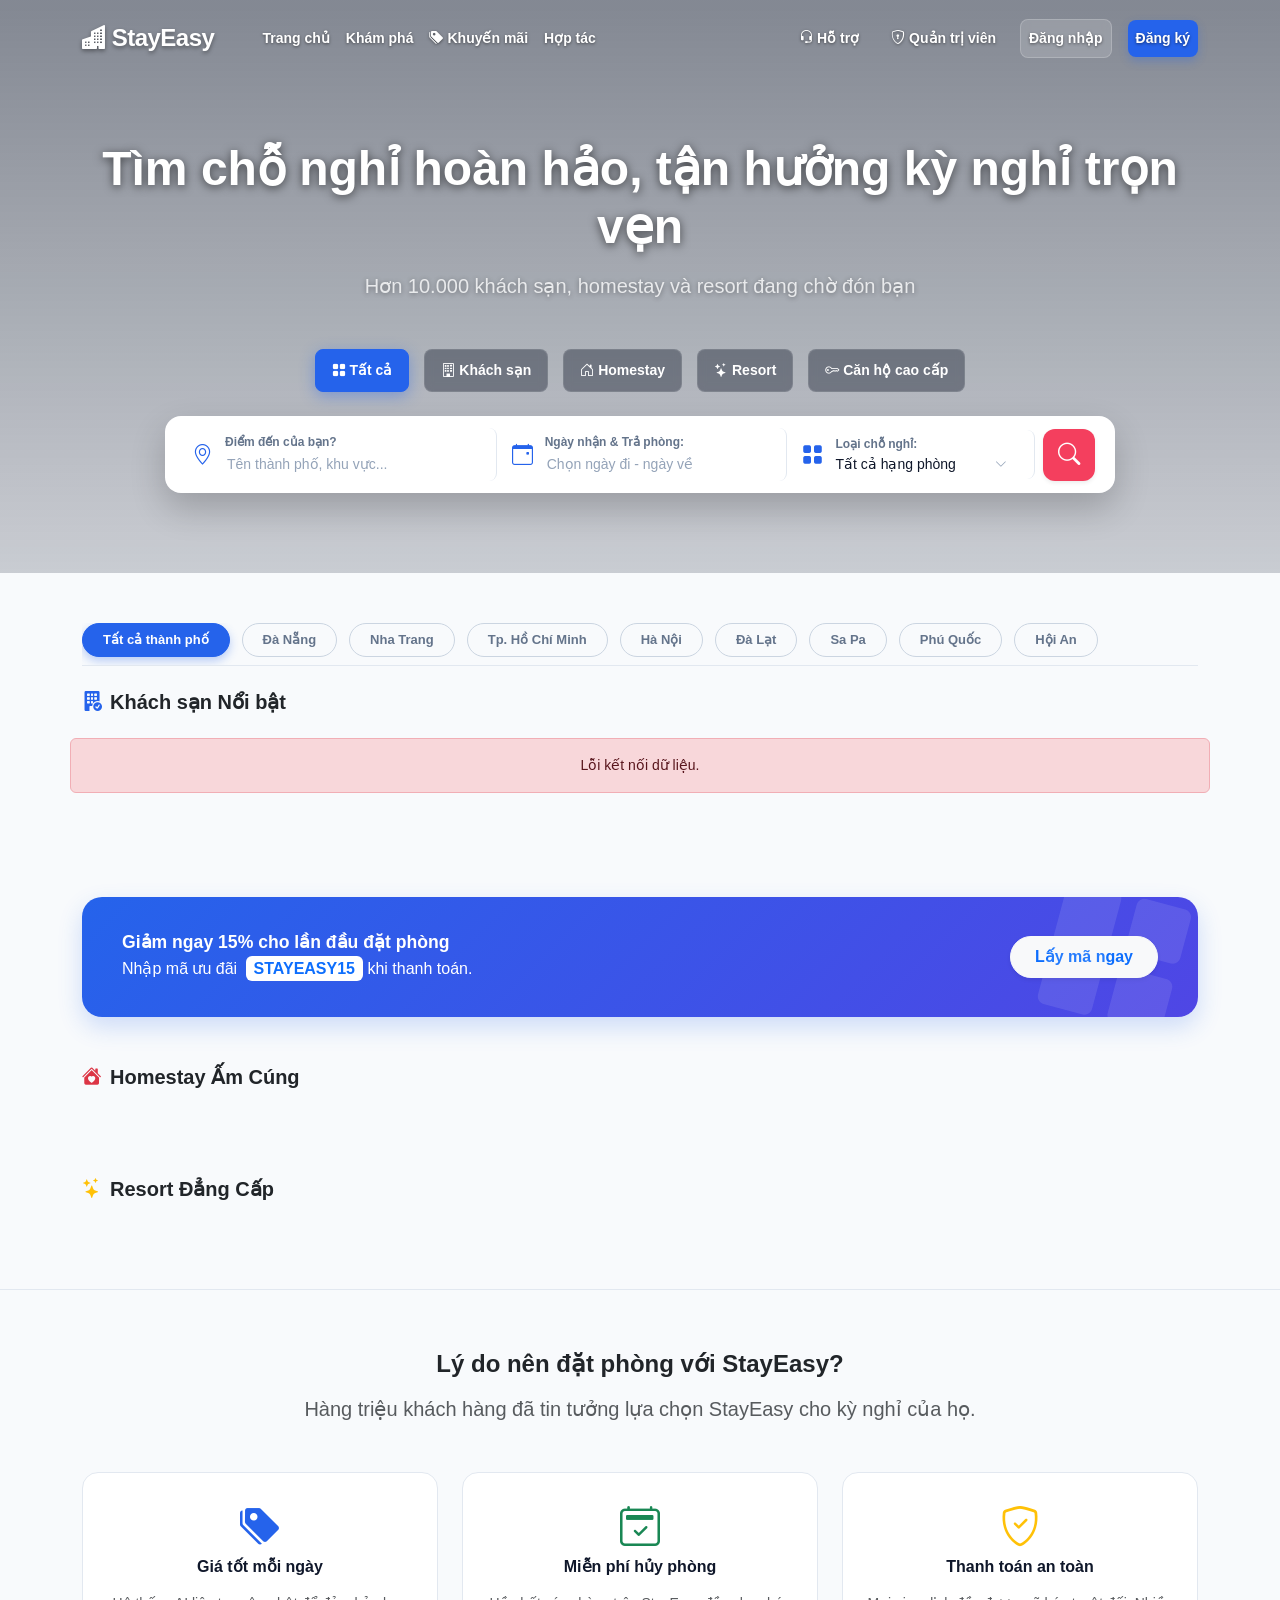
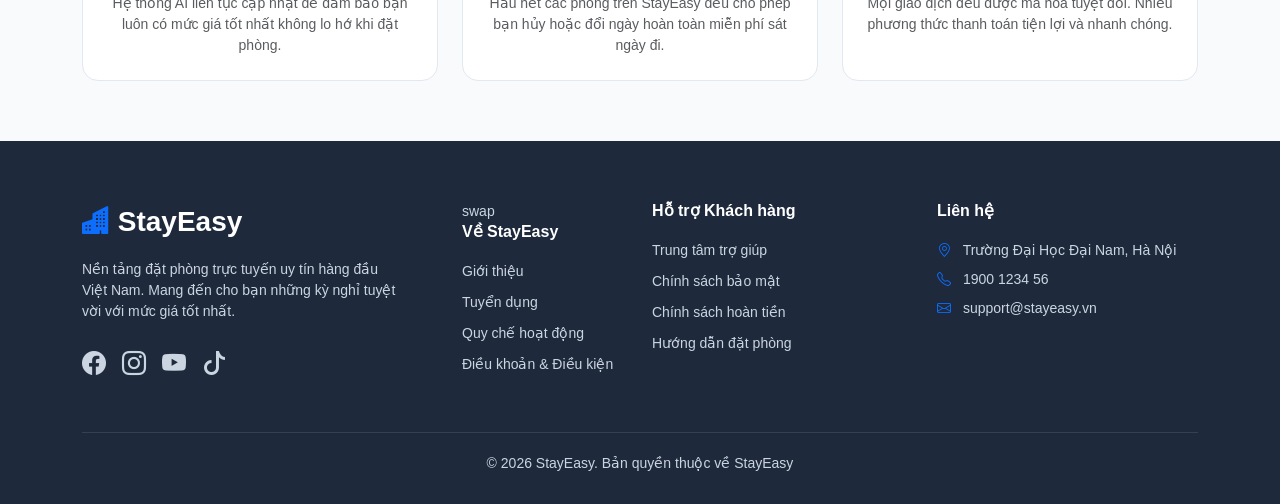
==== index.html @ 0eb9e9e9 "Message" ====
<!DOCTYPE html>
<html lang="vi">
   <head>
      <meta charset="UTF-8">
      <meta name="viewport" content="width=device-width, initial-scale=1.0">
      <title>StayEasy - Nền tảng Đặt phòng Trực tuyến</title>
      <link href="https://cdn.jsdelivr.net/npm/bootstrap@5.3.0/dist/css/bootstrap.min.css" rel="stylesheet">
      <link rel="stylesheet" href="https://cdn.jsdelivr.net/npm/bootstrap-icons@1.10.5/font/bootstrap-icons.css">
      <link rel="stylesheet" href="style.css">

      <link rel="stylesheet" href="https://cdn.jsdelivr.net/npm/flatpickr/dist/flatpickr.min.css">
      <link rel="stylesheet" type="text/css" href="https://npmcdn.com/flatpickr/dist/themes/airbnb.css">
      <link
         href="https://fonts.googleapis.com/css2?family=DM+Sans:ital,wght@0,300;0,400;0,500;0,600;0,700;1,400;1,700&display=swap"
         rel="stylesheet">

      <style>
         #locationDropdown {
            max-height: 240px;
            overflow-y: auto;
         }

         #locationDropdown::-webkit-scrollbar {
            width: 6px;
         }

         #locationDropdown::-webkit-scrollbar-track {
            background: transparent;
         }

         #locationDropdown::-webkit-scrollbar-thumb {
            background: #cbd5e1;
            border-radius: 10px;
         }

         #locationDropdown::-webkit-scrollbar-thumb:hover {
            background: #94a3b8;
         }

         .flatpickr-calendar {
            border: none !important;
            box-shadow: 0 15px 35px rgba(0, 0, 0, 0.15) !important;
            border-radius: 16px !important;
            padding: 10px !important;
            font-family: inherit !important;
         }

         .flatpickr-day.selected,
         .flatpickr-day.startRange,
         .flatpickr-day.endRange,
         .flatpickr-day.selected.inRange,
         .flatpickr-day.startRange.inRange,
         .flatpickr-day.endRange.inRange,
         .flatpickr-day.selected:focus,
         .flatpickr-day.startRange:focus,
         .flatpickr-day.endRange:focus,
         .flatpickr-day.selected:hover,
         .flatpickr-day.startRange:hover,
         .flatpickr-day.endRange:hover,
         .flatpickr-day.selected.prevMonthDay,
         .flatpickr-day.startRange.prevMonthDay,
         .flatpickr-day.endRange.prevMonthDay,
         .flatpickr-day.selected.nextMonthDay,
         .flatpickr-day.startRange.nextMonthDay,
         .flatpickr-day.endRange.nextMonthDay {
            background: #2563eb !important;
            border-color: #2563eb !important;
         }

         .why-choose-section {
            background-color: #f8fafc;
            padding: 60px 0;
            border-top: 1px solid #e2e8f0;
         }

         .reason-card {
            border: 1px solid #e2e8f0;
            border-radius: 16px;
            padding: 24px;
            height: 100%;
            background-color: white;
            transition: all 0.3s ease;
            text-align: center;
         }

         .reason-card:hover {
            transform: translateY(-5px);
            box-shadow: 0 10px 25px rgba(0, 0, 0, 0.05);
            border-color: #bfdbfe;
         }

         .reason-icon {
            font-size: 40px;
            color: #2563eb;
            margin-bottom: 15px;
         }

         .footer-custom {
            background-color: #1e293b;
            color: #cbd5e1;
            padding: 60px 0 30px;
         }

         .footer-custom h5 {
            color: white;
            font-weight: bold;
            margin-bottom: 20px;
         }

         .footer-custom a {
            color: #cbd5e1;
            text-decoration: none;
            transition: color 0.3s;
            display: block;
            margin-bottom: 10px;
         }

         .footer-custom a:hover {
            color: #60a5fa;
         }

         .footer-bottom {
            border-top: 1px solid #334155;
            padding-top: 20px;
            margin-top: 40px;
            text-align: center;
         }

         /* ==========================================
            CSS RIỆNG BIỆT CHO KHUNG POPUP AUTH NỔI
         ========================================== */
         .modal-auth-width {
            max-width: 960px;
         }

         .shell-popup {
            width: 100%;
            height: 580px;
            border-radius: 24px;
            overflow: hidden;
            display: flex;
            position: relative;
            background: #fff;
            font-family: 'DM Sans', sans-serif;
         }

         .photo-panel {
            flex: 1.1;
            position: relative;
            overflow: hidden;
         }

         .slide-popup {
            position: absolute;
            inset: 0;
            opacity: 0;
            transition: opacity 1s ease-in-out;
         }

         .slide-popup.active {
            opacity: 1;
         }

         .slide-popup img {
            width: 100%;
            height: 100%;
            object-fit: cover;
            object-position: center;
            display: block;
         }

         .slide-overlay {
            position: absolute;
            inset: 0;
            background: rgba(115, 173, 255, 0.149);
         }

         .diagonal-slash {
            position: absolute;
            top: 0;
            right: 0;
            bottom: 0;
            width: 110px;
            z-index: 2;
            pointer-events: none;
            overflow: hidden;
         }

         .diagonal-slash::before {
            content: '';
            position: absolute;
            top: 0;
            left: 0;
            right: 0;
            bottom: 0;
            background: #1d65d1;
            clip-path: polygon(55% 0, 100% 0, 100% 100%, 0% 100%);
         }

         .photo-panel::after {
            content: '';
            position: absolute;
            top: 0;
            right: -1px;
            bottom: 0;
            width: 80px;
            background: #fff;
            clip-path: polygon(65% 0, 100% 0, 100% 100%, 0% 100%);
            z-index: 3;
         }

         .dots-popup {
            position: absolute;
            top: 22px;
            left: 50%;
            transform: translateX(-50%);
            display: flex;
            gap: 6px;
            z-index: 4;
         }

         .dot-popup {
            width: 22px;
            height: 4px;
            border-radius: 2px;
            background: rgba(255, 255, 255, 0.45);
            cursor: pointer;
            transition: background 0.3s, width 0.3s;
         }

         .dot-popup.active {
            background: #fff;
            width: 32px;
         }

         .form-panel {
            width: 400px;
            background: #fff;
            display: flex;
            flex-direction: column;
            justify-content: center;
            padding: 44px 44px 36px;
            position: relative;
            z-index: 1;
         }

         .welcome-label {
            font-size: 13px;
            color: #9aa0ab;
            letter-spacing: 0.04em;
            margin-bottom: 4px;
            font-weight: 400;
         }

         .brand-popup {
            font-size: 30px;
            font-weight: 700;
            color: #1a1a2e;
            margin-bottom: 28px;
            line-height: 1;
         }

         .brand-popup sample {
            font-style: italic;
            color: #1d65d1;
            font-weight: 400;
         }

         .social-row {
            display: flex;
            gap: 10px;
            margin-bottom: 14px;
         }

         .social-btn {
            flex: 1;
            height: 40px;
            border: 1.5px solid #e2e6ea;
            border-radius: 10px;
            background: #fff;
            cursor: pointer;
            display: flex;
            align-items: center;
            justify-content: center;
            transition: border-color 0.2s, background 0.2s;
         }

         .social-btn:hover {
            border-color: #1d20d1;
            background: #edf9fc;
         }

         .social-btn svg {
            width: 20px;
            height: 20px;
         }

         .or-line {
            display: flex;
            align-items: center;
            gap: 10px;
            margin-bottom: 14px;
            font-size: 12px;
            color: #b0b8c1;
         }

         .or-line::before,
         .or-line::after {
            content: '';
            flex: 1;
            height: 1px;
            background: #e8ecef;
         }

         .field-group {
            display: flex;
            flex-direction: column;
            gap: 10px;
            margin-bottom: 12px;
         }

         .field {
            position: relative;
         }

         .field input {
            width: 100%;
            height: 44px;
            border: 1.5px solid #e2e6ea;
            border-radius: 10px;
            padding: 0 40px 0 14px;
            font-size: 14px;
            color: #1a1a2e;
            background: #fff;
            outline: none;
            transition: border-color 0.2s, box-shadow 0.2s;
         }

         .field input::placeholder {
            color: #b0b8c1;
         }

         .field input:focus {
            border-color: #1d65d1;
            box-shadow: 0 0 0 3px rgba(29, 101, 209, 0.13);
         }

         .eye-btn {
            position: absolute;
            right: 12px;
            top: 50%;
            transform: translateY(-50%);
            background: none;
            border: none;
            cursor: pointer;
            color: #b0b8c1;
            display: flex;
            align-items: center;
            padding: 0;
            transition: color 0.2s;
         }

         .eye-btn:hover {
            color: #1d32d1;
         }

         .terms-row {
            display: flex;
            align-items: flex-start;
            gap: 8px;
            margin-bottom: 16px;
            font-size: 12.5px;
            color: #6b7280;
            line-height: 1.4;
         }

         .terms-row input[type=checkbox] {
            margin-top: 2px;
            accent-color: #1d65d1;
            width: 15px;
            height: 15px;
            flex-shrink: 0;
            cursor: pointer;
         }

         .terms-row a {
            color: #1d62d1;
            text-decoration: none;
         }

         .terms-row a:hover {
            text-decoration: underline;
         }

         .btn-row {
            display: flex;
            gap: 10px;
            margin-bottom: 20px;
         }

         .btn-primary-auth {
            flex: 1.2;
            height: 44px;
            background: #1d5fd1;
            border: none;
            border-radius: 10px;
            color: #fff;
            font-size: 14px;
            font-weight: 600;
            letter-spacing: 0.06em;
            cursor: pointer;
            transition: background 0.2s, transform 0.1s;
         }

         .btn-primary-auth:hover {
            background: #173db9;
         }

         .btn-primary-auth:active {
            transform: scale(0.98);
         }

         .btn-secondary-auth {
            flex: 1;
            height: 44px;
            background: #fff;
            border: 1.5px solid #e2e6ea;
            border-radius: 10px;
            color: #1a1a2e;
            font-size: 14px;
            font-weight: 500;
            cursor: pointer;
            transition: border-color 0.2s, background 0.2s, color 0.2s;
         }

         .btn-secondary-auth:hover {
            border-color: #1d29d1;
            background: #edf9fc;
            color: #1DAFD1;
         }

         .footer-brand {
            display: flex;
            align-items: center;
            justify-content: center;
            gap: 7px;
            font-size: 13px;
            color: #9aa0ab;
         }

         .footer-brand-name {
            font-weight: 600;
            color: #1d4dd1;
            font-size: 14px;
         }

         .btn-close-popup {
            position: absolute;
            top: 16px;
            right: 16px;
            background: #f1f5f9;
            border: none;
            width: 32px;
            height: 32px;
            border-radius: 50%;
            display: flex;
            align-items: center;
            justify-content: center;
            cursor: pointer;
            color: #64748b;
            z-index: 10;
            transition: all 0.2s;
         }

         /* ==========================================
            CUSTOM ROOM TYPE DROPDOWN
         ========================================== */
         .custom-select-wrapper {
            position: relative;
            width: 100%;
         }

         .custom-select-trigger {
            display: flex;
            align-items: center;
            gap: 8px;
            cursor: pointer;
            padding: 0;
            background: none;
            border: none;
            width: 100%;
            text-align: left;
            color: #0f172a;
            font-size: 14px;
            font-weight: 500;
            font-family: inherit;
            line-height: 1.4;
         }

         .custom-select-trigger .trigger-icon {
            font-size: 1rem;
            color: #2563eb;
            flex-shrink: 0;
            width: 18px;
            text-align: center;
         }

         .custom-select-trigger .trigger-text {
            flex: 1;
            white-space: nowrap;
            overflow: hidden;
            text-overflow: ellipsis;
         }

         .custom-select-trigger .trigger-chevron {
            font-size: 0.75rem;
            color: #94a3b8;
            flex-shrink: 0;
            transition: transform 0.2s ease;
         }

         .custom-select-trigger.open .trigger-chevron {
            transform: rotate(180deg);
         }

         .custom-select-dropdown {
            position: absolute;
            top: calc(100% + 14px);
            left: -16px;
            min-width: 220px;
            background: #ffffff;
            border-radius: 16px;
            box-shadow: 0 20px 50px rgba(15, 23, 42, 0.14), 0 4px 16px rgba(15, 23, 42, 0.06);
            border: 1px solid #f1f5f9;
            z-index: 1100;
            overflow: hidden;
            opacity: 0;
            transform: translateY(-8px) scale(0.97);
            pointer-events: none;
            transition: opacity 0.2s ease, transform 0.2s ease;
         }

         .custom-select-dropdown.open {
            opacity: 1;
            transform: translateY(0) scale(1);
            pointer-events: auto;
         }

         .custom-select-dropdown ul {
            list-style: none;
            margin: 0;
            padding: 6px;
         }

         .custom-select-dropdown li {
            display: flex;
            align-items: center;
            gap: 10px;
            padding: 10px 14px;
            border-radius: 10px;
            cursor: pointer;
            transition: background 0.15s ease, color 0.15s ease;
            font-size: 14px;
            font-weight: 500;
            color: #334155;
         }

         .custom-select-dropdown li:hover {
            background: #f1f5f9;
            color: #2563eb;
         }

         .custom-select-dropdown li.selected {
            background: #eff6ff;
            color: #2563eb;
            font-weight: 600;
         }

         .custom-select-dropdown li .opt-icon {
            font-size: 1rem;
            width: 20px;
            text-align: center;
            flex-shrink: 0;
         }

         .custom-select-dropdown li .opt-badge {
            margin-left: auto;
            font-size: 10px;
            font-weight: 700;
            padding: 2px 8px;
            border-radius: 20px;
            background: #eff6ff;
            color: #2563eb;
            white-space: nowrap;
         }

         .custom-select-dropdown li.selected .opt-badge {
            background: #dbeafe;
         }

         /* Mobile: dropdown bung lên trên thay vì xuống dưới */
         @media (max-width: 768px) {
            .custom-select-dropdown {
               left: 0;
               right: 0;
               min-width: unset;
               bottom: calc(100% + 10px);
               top: auto;
               transform: translateY(8px) scale(0.97);
            }

            .custom-select-dropdown.open {
               transform: translateY(0) scale(1);
            }
         }

         .btn-close-popup:hover {
            background: #e2e8f0;
            color: #0f172a;
         }

         /* ==========================================
            CSS ADMIN LOGIN MODAL (SCOPED)
         ========================================== */
         #adminLoginModal .modal-dialog {
            max-width: 480px;
         }

         #adminLoginModal .login-card {
            background: #ffffff;
            border-radius: 16px;
            box-shadow: 0 20px 25px -5px rgba(0, 0, 0, 0.1), 0 10px 10px -5px rgba(0, 0, 0, 0.04);
            width: 100%;
            padding: 40px;
            border: 1px solid #e2e8f0;
         }

         #adminLoginModal .brand-header {
            text-align: center;
            margin-bottom: 32px;
         }

         #adminLoginModal .brand-logo {
            width: 48px;
            height: 48px;
            background-color: #2563eb;
            color: #ffffff;
            border-radius: 12px;
            display: inline-flex;
            align-items: center;
            justify-content: center;
            font-size: 1.4rem;
            margin-bottom: 12px;
            box-shadow: 0 4px 12px rgba(37, 99, 235, 0.2);
         }

         #adminLoginModal .brand-title {
            font-weight: 700;
            color: #0f172a;
            font-size: 1.35rem;
            margin: 0;
            letter-spacing: -0.5px;
         }

         #adminLoginModal .brand-title span {
            color: #2563eb;
         }

         #adminLoginModal .auth-nav {
            display: flex;
            border-bottom: 1px solid #e2e8f0;
            margin-bottom: 24px;
            justify-content: center;
            gap: 20px;
         }

         #adminLoginModal .auth-nav-btn {
            background: none;
            border: none;
            color: #64748b;
            font-weight: 600;
            font-size: 0.9rem;
            padding: 8px 4px;
            position: relative;
            transition: all 0.2s ease;
         }

         #adminLoginModal .auth-nav-btn:hover {
            color: #2563eb;
         }

         #adminLoginModal .auth-nav-btn.active {
            color: #2563eb;
         }

         #adminLoginModal .auth-nav-btn.active::after {
            content: '';
            position: absolute;
            bottom: -1px;
            left: 0;
            width: 100%;
            height: 2px;
            background-color: #2563eb;
            border-radius: 2px;
         }

         #adminLoginModal .form-group-custom {
            margin-bottom: 20px;
         }

         #adminLoginModal .form-label-custom {
            font-size: 13px;
            font-weight: 600;
            color: #475569;
            margin-bottom: 6px;
            display: block;
         }

         #adminLoginModal .input-wrapper {
            position: relative;
            width: 100%;
         }

         #adminLoginModal .input-wrapper>i {
            position: absolute;
            left: 14px;
            top: 50%;
            transform: translateY(-50%);
            color: #94a3b8;
            font-size: 1.1rem;
            pointer-events: none;
            z-index: 5;
         }

         #adminLoginModal .input-custom,
         #adminLoginModal .select-custom {
            width: 100%;
            padding: 10px 16px 10px 42px;
            border: 1px solid #cbd5e1;
            border-radius: 8px;
            font-size: 0.95rem;
            color: #0f172a;
            background-color: #ffffff;
            transition: all 0.2s ease;
            outline: none;
            display: block;
         }

         #adminLoginModal .input-password-padding {
            padding-right: 46px !important;
         }

         #adminLoginModal .input-custom:focus,
         #adminLoginModal .select-custom:focus {
            border-color: #2563eb;
            box-shadow: 0 0 0 4px rgba(37, 99, 235, 0.1);
         }

         #adminLoginModal .input-custom::placeholder {
            color: #94a3b8;
         }

         #adminLoginModal .password-toggle-icon {
            position: absolute;
            right: 14px;
            top: 0;
            bottom: 0;
            margin: auto 0;
            height: max-content;
            color: #94a3b8;
            background: none;
            border: none;
            padding: 0;
            cursor: pointer;
            z-index: 10;
            display: flex;
            align-items: center;
            justify-content: center;
         }

         #adminLoginModal .password-toggle-icon:hover {
            color: #475569;
         }

         #adminLoginModal .btn-submit-custom {
            background-color: #2563eb;
            color: #ffffff;
            font-weight: 600;
            font-size: 0.95rem;
            padding: 11px;
            border: none;
            border-radius: 8px;
            width: 100%;
            transition: background-color 0.2s ease;
            box-shadow: 0 4px 6px -1px rgba(37, 99, 235, 0.2);
            margin-top: 8px;
            cursor: pointer;
         }

         #adminLoginModal .btn-submit-custom:hover {
            background-color: #1d4ed8;
         }

         #adminLoginModal .form-pane {
            display: none;
         }

         #adminLoginModal .form-pane.active {
            display: block;
         }
      </style>
   </head>
   <body>
      <nav class="navbar navbar-expand-lg navbar-custom">
         <div class="container">
            <a class="navbar-brand" href="index.html">
               <i class="bi bi-buildings-fill"></i> StayEasy
            </a>
            <button class="navbar-toggler text-white border-white" type="button" data-bs-toggle="collapse"
               data-bs-target="#navbarNav">
               <i class="bi bi-list"></i>
            </button>
            <div class="collapse navbar-collapse" id="navbarNav">
               <ul class="navbar-nav me-auto mb-2 mb-lg-0 ms-4">
                  <li class="nav-item"><a class="nav-link" href="#">Trang chủ</a></li>
                  <li class="nav-item"><a class="nav-link" href="explore.html">Khám phá</a></li>
                  <li class="nav-item"><a class="nav-link" href="promotions.html"><i
                           class="bi bi-tags-fill me-1"></i>Khuyến mãi</a></li>
                  <li class="nav-item"><a class="nav-link" href="partner.html">Hợp tác</a></li>
               </ul>
               <ul class="navbar-nav align-items-center gap-3">
                  <li class="nav-item"><a class="nav-link" href="support.html"><i class="bi bi-headset"></i> Hỗ trợ</a>
                  </li>
                  <li class="nav-item"><a class="nav-link fw-bold text-warning" href="#" data-bs-toggle="modal"
                        data-bs-target="#adminLoginModal"><i class="bi bi-shield-lock"></i> Quản trị viên</a></li>
                  <li class="nav-item user-auth-nav-item"><a class="nav-link btn-nav-login" href="#"
                        data-bs-toggle="modal" data-bs-target="#popupAuthModal" onclick="initAuthForm('signin')">Đăng
                        nhập</a></li>
                  <li class="nav-item user-auth-nav-item"><a class="nav-link btn-nav-register" href="#"
                        data-bs-toggle="modal" data-bs-target="#popupAuthModal" onclick="initAuthForm('signup')">Đăng
                        ký</a></li>
               </ul>
            </div>
         </div>
      </nav>

      <section class="hero-section text-center">
         <div class="container">
            <h1 class="mb-3 fw-bold text-white display-5" style="text-shadow: 0 2px 10px rgba(0,0,0,0.6);">Tìm chỗ nghỉ
               hoàn hảo, tận hưởng kỳ nghỉ trọn vẹn</h1>
            <p class="text-white fs-5 mb-5 opacity-75" style="text-shadow: 0 1px 5px rgba(0,0,0,0.5);">Hơn 10.000 khách
               sạn, homestay và resort đang chờ đón bạn</p>

            <div class="mx-auto text-start" style="max-width: 950px;">
               <div class="search-tabs justify-content-center mb-4 border-0">
                  <div class="tab-item active" data-type=""><i class="bi bi-grid-fill"></i> Tất cả</div>
                  <div class="tab-item" data-type="Standard"><i class="bi bi-building"></i> Khách sạn</div>
                  <div class="tab-item" data-type="Homestay"><i class="bi bi-house-door"></i> Homestay</div>
                  <div class="tab-item" data-type="Resort"><i class="bi bi-stars"></i> Resort</div>
                  <div class="tab-item" data-type="Deluxe"><i class="bi bi-key"></i> Căn hộ cao cấp</div>
               </div>

               <div class="search-bar-container position-relative">
                  <div class="search-input-group position-relative" style="flex: 2; z-index: 1050;">
                     <i class="bi bi-geo-alt"></i>
                     <div class="w-100">
                        <p class="search-label">Điểm đến của bạn?</p>
                        <input type="text" id="searchName" placeholder="Tên thành phố, khu vực..." autocomplete="off"
                           style="width: 100%; border: none; outline: none; background: transparent;">

                        <ul class="dropdown-menu shadow-lg border-0 rounded-4 mt-2" id="locationDropdown"
                           style="width: 100%; position: absolute; left: 0; top: 100%;">
                           <li>
                              <h6 class="dropdown-header text-dark fw-bold fs-6"><i
                                    class="bi bi-geo text-primary me-2"></i>Điểm đến phổ biến</h6>
                           </li>
                           <li>
                              <hr class="dropdown-divider">
                           </li>
                           <li><a class="dropdown-item py-2 d-flex justify-content-between align-items-center loc-item"
                                 href="#">
                                 <div><span class="fw-bold d-block text-dark">Đà Lạt</span><small class="text-muted">Lâm
                                       Đồng, Việt Nam</small></div>
                                 <span class="badge bg-light text-primary rounded-pill">Thành phố</span>
                              </a></li>
                           <li><a class="dropdown-item py-2 d-flex justify-content-between align-items-center loc-item"
                                 href="#">
                                 <div><span class="fw-bold d-block text-dark">Nha Trang</span><small
                                       class="text-muted">Khánh Hòa, Việt Nam</small></div>
                                 <span class="badge bg-light text-primary rounded-pill">Thành phố</span>
                              </a></li>
                           <li><a class="dropdown-item py-2 d-flex justify-content-between align-items-center loc-item"
                                 href="#">
                                 <div><span class="fw-bold d-block text-dark">Phú Quốc</span><small
                                       class="text-muted">Kiên Giang, Việt Nam</small></div>
                                 <span class="badge bg-light text-primary rounded-pill">Đảo</span>
                              </a></li>
                           <li><a class="dropdown-item py-2 d-flex justify-content-between align-items-center loc-item"
                                 href="#">
                                 <div><span class="fw-bold d-block text-dark">Sapa</span><small class="text-muted">Lào
                                       Cai, Việt Nam</small></div>
                                 <span class="badge bg-light text-primary rounded-pill">Thành phố</span>
                              </a></li>
                           <li><a class="dropdown-item py-2 d-flex justify-content-between align-items-center loc-item"
                                 href="#">
                                 <div><span class="fw-bold d-block text-dark">Hội An</span><small
                                       class="text-muted">Quảng Nam, Việt Nam</small></div>
                                 <span class="badge bg-light text-primary rounded-pill">Phố cổ</span>
                              </a></li>
                        </ul>
                     </div>
                  </div>

                  <div class="search-input-group" style="flex: 1.8;">
                     <i class="bi bi-calendar-event"></i>
                     <div class="w-100">
                        <p class="search-label">Ngày nhận & Trả phòng:</p>
                        <input type="text" id="searchDateRange" placeholder="Chọn ngày đi - ngày về" readonly
                           style="width: 100%; border: none; outline: none; background: transparent; font-size: 14px; cursor: pointer;">
                        <input type="hidden" id="searchCheckIn">
                        <input type="hidden" id="searchCheckOut">
                     </div>
                  </div>

                  <div class="search-input-group" style="flex: 1.5; position: relative;">
                     <i class="bi bi-grid-fill"
                        style="color: var(--primary-color); font-size: 1.3rem; margin-right: 12px; flex-shrink:0;"></i>
                     <div class="w-100">
                        <p class="search-label">Loại chỗ nghỉ:</p>
                        <!-- Custom dropdown -->
                        <div class="custom-select-wrapper">
                           <button type="button" class="custom-select-trigger" id="roomTypeBtn">
                              <i class="bi bi-grid trigger-icon" style="display:none;"></i>
                              <span class="trigger-text">Tất cả hạng phòng</span>
                              <i class="bi bi-chevron-down trigger-chevron"></i>
                           </button>
                           <div class="custom-select-dropdown" id="roomTypeDropdown">
                              <ul>
                                 <li class="selected" data-value="" data-icon="bi-grid" data-label="Tất cả hạng phòng">
                                    <span>Tất cả hạng phòng</span>
                                 </li>
                                 <li data-value="Standard" data-icon="bi-building" data-label="Khách sạn">
                                    <span>Khách sạn</span>
                                    <span class="opt-badge"></span>
                                 </li>
                                 <li data-value="Homestay" data-icon="bi-house-heart" data-label="Homestay">
                                    <span>Homestay</span>
                                 </li>
                                 <li data-value="Resort" data-icon="bi-stars" data-label="Resort">
                                    <span>Resort</span>
                                    <span class="opt-badge"></span>
                                 </li>
                                 <li data-value="Deluxe" data-icon="bi-building-fill-gear" data-label="Căn hộ cao cấp">
                                    <span>Căn hộ cao cấp</span>
                                 </li>
                              </ul>
                           </div>
                        </div>
                        <!-- Hidden select giữ nguyên logic filter -->
                        <select id="filterType" style="display:none;">
                           <option value="">Tất cả hạng phòng</option>
                           <option value="Standard">Khách sạn</option>
                           <option value="Homestay">Homestay</option>
                           <option value="Resort">Resort</option>
                           <option value="Deluxe">Căn hộ cao cấp</option>
                        </select>
                     </div>
                  </div>

                  <div class="px-2">
                     <button class="btn-search-hero shadow-sm" id="btnFilter" title="Tìm kiếm"><i
                           class="bi bi-search"></i></button>
                  </div>
               </div>
            </div>
         </div>
      </section>

      <div class="container mb-5 mt-4">
         <div class="city-tabs-container mb-4">
            <ul class="nav nav-pills city-tabs flex-nowrap overflow-auto pb-2" id="cityTabs">
               <li class="nav-item"><button class="nav-link active" data-city="">Tất cả thành phố</button></li>
               <li class="nav-item"><button class="nav-link" data-city="Đà Nẵng">Đà Nẵng</button></li>
               <li class="nav-item"><button class="nav-link" data-city="Nha Trang">Nha Trang</button></li>
               <li class="nav-item"><button class="nav-link" data-city="Hồ Chí Minh">Tp. Hồ Chí Minh</button></li>
               <li class="nav-item"><button class="nav-link" data-city="Hà Nội">Hà Nội</button></li>
               <li class="nav-item"><button class="nav-link" data-city="Đà Lạt">Đà Lạt</button></li>
               <li class="nav-item"><button class="nav-link" data-city="Sapa">Sa Pa</button></li>
               <li class="nav-item"><button class="nav-link" data-city="Phú Quốc">Phú Quốc</button></li>
               <li class="nav-item"><button class="nav-link" data-city="Hội An">Hội An</button></li>
            </ul>
         </div>

         <div id="hotelSectionBlock" class="mb-5 pb-3">
            <h3 class="fw-bold mb-4 d-flex align-items-center text-dark">
               <i class="bi bi-building-fill-check me-2" style="color: var(--primary-color);"></i> Khách sạn Nổi bật
            </h3>
            <div class="row g-4" id="hotelContainer"></div>
            <div class="d-flex justify-content-center mt-4" id="hotelPagination"></div>
         </div>

         <div id="promoBannerBlock" class="mb-5">
            <div class="promo-banner-small">
               <div>
                  <h4 class="fw-bolder mb-1">Giảm ngay 15% cho lần đầu đặt phòng</h4>
                  <p class="mb-0 fs-6">Nhập mã ưu đãi <strong
                        class="bg-white text-primary px-2 py-1 rounded ms-1">STAYEASY15</strong> khi thanh toán.</p>
               </div>
               <button class="btn btn-light text-primary fw-bold ms-auto rounded-pill px-4 py-2 shadow-sm">Lấy mã
                  ngay</button>
            </div>
         </div>

         <div id="homestaySectionBlock" class="mb-5 pb-3">
            <h3 class="fw-bold mb-4 d-flex align-items-center text-dark">
               <i class="bi bi-house-heart-fill me-2 text-danger"></i> Homestay Ấm Cúng
            </h3>
            <div class="row g-4" id="homestayContainer"></div>
            <div class="d-flex justify-content-center mt-4" id="homestayPagination"></div>
         </div>

         <div id="resortSectionBlock" class="mb-5 pb-3">
            <h3 class="fw-bold mb-4 d-flex align-items-center text-dark">
               <i class="bi bi-stars me-2 text-warning"></i> Resort Đẳng Cấp
            </h3>
            <div class="row g-4" id="resortContainer"></div>
            <div class="d-flex justify-content-center mt-4" id="resortPagination"></div>
         </div>

      </div>

      <section class="why-choose-section">
         <div class="container">
            <div class="text-center mb-5">
               <h2 class="fw-bold text-dark mb-3">Lý do nên đặt phòng với StayEasy?</h2>
               <p class="text-muted fs-5">Hàng triệu khách hàng đã tin tưởng lựa chọn StayEasy cho kỳ nghỉ của họ.</p>
            </div>
            <div class="row g-4 justify-content-center">
               <div class="col-md-4">
                  <div class="reason-card">
                     <i class="bi bi-tags-fill reason-icon"></i>
                     <h5 class="fw-bold mb-3">Giá tốt mỗi ngày</h5>
                     <p class="text-muted mb-0">Hệ thống AI liên tục cập nhật để đảm bảo bạn luôn có mức giá tốt nhất
                        không lo hớ khi đặt phòng.</p>
                  </div>
               </div>
               <div class="col-md-4">
                  <div class="reason-card">
                     <i class="bi bi-calendar2-check reason-icon text-success"></i>
                     <h5 class="fw-bold mb-3">Miễn phí hủy phòng</h5>
                     <p class="text-muted mb-0">Hầu hết các phòng trên StayEasy đều cho phép bạn hủy hoặc đổi ngày hoàn
                        toàn miễn phí sát ngày đi.</p>
                  </div>
               </div>
               <div class="col-md-4">
                  <div class="reason-card">
                     <i class="bi bi-shield-check reason-icon text-warning"></i>
                     <h5 class="fw-bold mb-3">Thanh toán an toàn</h5>
                     <p class="text-muted mb-0">Mọi giao dịch đều được mã hóa tuyệt đối. Nhiều phương thức thanh toán
                        tiện lợi và nhanh chóng.</p>
                  </div>
               </div>
            </div>
         </div>
      </section>

      <footer class="footer-custom">
         <div class="container">
            <div class="row g-4">
               <div class="col-lg-4 pe-lg-5">
                  <a class="navbar-brand text-white fs-3 fw-bold mb-3 d-block" href="#">
                     <i class="bi bi-buildings-fill text-primary"></i> StayEasy
                  </a>
                  <p class="mb-4">Nền tảng đặt phòng trực tuyến uy tín hàng đầu Việt Nam. Mang đến cho bạn những kỳ nghỉ
                     tuyệt vời với mức giá tốt nhất.</p>
                  <div class="d-flex gap-3">
                     <a href="#" class="fs-4"><i class="bi bi-facebook"></i></a>
                     <a href="#" class="fs-4"><i class="bi bi-instagram"></i></a>
                     <a href="#" class="fs-4"><i class="bi bi-youtube"></i></a>
                     <a href="#" class="fs-4"><i class="bi bi-tiktok"></i></a>
                  </div>
               </div>
               <div class="col-lg-2 col-md-4">
                  swap<h5>Về StayEasy</h5>
                  <a href="#">Giới thiệu</a>
                  <a href="#">Tuyển dụng</a>
                  <a href="#">Quy chế hoạt động</a>
                  <a href="#">Điều khoản & Điều kiện</a>
               </div>
               <div class="col-lg-3 col-md-4">
                  <h5>Hỗ trợ Khách hàng</h5>
                  <a href="#">Trung tâm trợ giúp</a>
                  <a href="#">Chính sách bảo mật</a>
                  <a href="#">Chính sách hoàn tiền</a>
                  <a href="#">Hướng dẫn đặt phòng</a>
               </div>
               <div class="col-lg-3 col-md-4">
                  <h5>Liên hệ</h5>
                  <p class="mb-2"><i class="bi bi-geo-alt me-2 text-primary"></i> Trường Đại Học Đại Nam, Hà Nội</p>
                  <p class="mb-2"><i class="bi bi-telephone me-2 text-primary"></i> 1900 1234 56</p>
                  <p class="mb-0"><i class="bi bi-envelope me-2 text-primary"></i> support@stayeasy.vn</p>
               </div>
            </div>
            <div class="footer-bottom">
               <p class="mb-0">© 2026 StayEasy. Bản quyền thuộc về StayEasy</p>
            </div>
         </div>
      </footer>

      <!-- ==========================================
           ADMIN LOGIN MODAL (từ admin-login.html)
      ========================================== -->
      <div class="modal fade" id="adminLoginModal" tabindex="-1" aria-hidden="true">
         <div class="modal-dialog modal-dialog-centered">
            <div class="modal-content border-0 shadow-none bg-transparent">
               <div class="login-card">
                  <div class="brand-header">
                     <div class="brand-logo">
                        <i class="bi bi-airplane-engines-fill"></i>
                     </div>
                     <h2 class="brand-title">StayEasy <span>Admin</span></h2>
                  </div>

                  <div class="auth-nav">
                     <button type="button" class="auth-nav-btn active" data-admin-target="#admin-pane-login">Đăng
                        nhập</button>
                     <button type="button" class="auth-nav-btn" data-admin-target="#admin-pane-register">Cấp tài khoản
                        mới</button>
                  </div>

                  <div class="form-pane active" id="admin-pane-login">
                     <form id="adminLoginForm">
                        <div class="form-group-custom">
                           <label class="form-label-custom">Email quản trị</label>
                           <div class="input-wrapper">
                              <i class="bi bi-envelope"></i>
                              <input type="email" id="adminLoginEmail" class="input-custom"
                                 placeholder="admin@gmail.com" required>
                           </div>
                        </div>
                        <div class="form-group-custom">
                           <label class="form-label-custom">Mật khẩu</label>
                           <div class="input-wrapper">
                              <i class="bi bi-lock"></i>
                              <input type="password" id="adminLoginPassword" class="input-custom input-password-padding"
                                 placeholder="••••••••" required>
                              <button type="button" class="password-toggle-icon admin-pw-toggle"><i
                                    class="bi bi-eye"></i></button>
                           </div>
                        </div>
                        <button type="submit" class="btn-submit-custom">Đăng nhập ngay</button>
                     </form>
                  </div>

                  <div class="form-pane" id="admin-pane-register">
                     <form id="adminRegisterForm">
                        <div class="form-group-custom">
                           <label class="form-label-custom">Tên thành viên</label>
                           <div class="input-wrapper">
                              <i class="bi bi-person"></i>
                              <input type="text" id="adminRegName" class="input-custom" placeholder="Nguyễn Văn A"
                                 required>
                           </div>
                        </div>
                        <div class="form-group-custom">
                           <label class="form-label-custom">Địa chỉ Email cấp</label>
                           <div class="input-wrapper">
                              <i class="bi bi-envelope-plus"></i>
                              <input type="email" id="adminRegEmail" class="input-custom"
                                 placeholder="nhanvien@stayeasy.vn" required>
                           </div>
                        </div>
                        <div class="form-group-custom">
                           <label class="form-label-custom">Mật khẩu cấp quyền</label>
                           <div class="input-wrapper">
                              <i class="bi bi-key"></i>
                              <input type="password" id="adminRegPassword" class="input-custom"
                                 placeholder="Tối thiểu 6 ký tự" required>
                           </div>
                        </div>
                        <div class="form-group-custom">
                           <label class="form-label-custom">Phân cấp vai trò</label>
                           <div class="input-wrapper">
                              <i class="bi bi-shield-check"></i>
                              <select id="adminRegRole" class="select-custom" required>
                                 <option value="admin" selected>Quản trị viên (Admin)</option>
                                 <option value="moderator">Điều phối viên</option>
                              </select>
                           </div>
                        </div>
                        <button type="submit" class="btn-submit-custom"
                           style="background-color: #0f172a; box-shadow: 0 4px 6px -1px rgba(15, 23, 42, 0.2);">Khởi tạo
                           tài khoản</button>
                     </form>
                  </div>
               </div>
            </div>
         </div>
      </div>

      <div class="modal fade" id="popupAuthModal" tabindex="-1" aria-hidden="true">
         <div class="modal-dialog modal-dialog-centered modal-auth-width">
            <div class="modal-content border-0 bg-transparent shadow-none">
               <div class="shell-popup shadow-lg">
                  <button type="button" class="btn-close-popup" data-bs-dismiss="modal" aria-label="Close">
                     <i class="bi bi-x-lg"></i>
                  </button>
                  <div class="photo-panel">
                     <div class="slide-popup active" id="slide-0">
                        <img src="https://www.thekarnatakatourism.com/assets/img/theme-holidays/nature-walk.webp"
                           alt="Nature walk">
                        <div class="slide-overlay"></div>
                     </div>
                     <div class="slide-popup" id="slide-1">
                        <img
                           src="https://cdn3.ivivu.com/2019/11/cau-ban-tay-Phat-ngoc-trang-Thai-Hong-Tien-Thu-traveltimes-1.jpg"
                           alt="Cầu Bàn Tay Vàng">
                        <div class="slide-overlay"></div>
                     </div>
                     <div class="diagonal-slash"></div>
                     <div class="dots-popup">
                        <div class="dot-popup active" onclick="goPopupSlide(0)"></div>
                        <div class="dot-popup" onclick="goPopupSlide(1)"></div>
                     </div>
                  </div>
                  <div class="form-panel">
                     <p class="welcome-label" id="popupAuthTitleLabel">Welcome to</p>
                     <div class="brand-popup">Stay<sample>Easy</sample>
                     </div>

                     <div class="social-row">
                        <button class="social-btn" title="Google"><svg viewBox="0 0 24 24" fill="none">
                              <path
                                 d="M21.8 12.2c0-.7-.1-1.4-.2-2H12v3.8h5.5c-.2 1.2-1 2.3-2 3v2.5h3.2c1.9-1.7 3-4.3 3-7.3z"
                                 fill="#4285F4" />
                              <path
                                 d="M12 22c2.7 0 5-.9 6.7-2.5l-3.2-2.5c-.9.6-2 1-3.5 1-2.7 0-5-1.8-5.8-4.3H2.9v2.6C4.6 19.6 8.1 22 12 22z"
                                 fill="#34A853" />
                              <path
                                 d="M6.2 13.7c-.2-.6-.3-1.2-.3-1.7s.1-1.1.3-1.7V7.7H2.9C2.3 8.9 2 10.4 2 12s.3 3.1.9 4.3l3.3-2.6z"
                                 fill="#FBBC05" />
                              <path
                                 d="M12 5.8c1.5 0 2.9.5 4 1.5l3-3C17 2.9 14.7 2 12 2 8.1 2 4.6 4.4 2.9 7.7l3.3 2.6C7 8.1 9.3 5.8 12 5.8z"
                                 fill="#EA4335" />
                           </svg></button>
                        <button class="social-btn" title="Facebook"><svg viewBox="0 0 24 24" fill="#1877F2">
                              <path
                                 d="M24 12.07C24 5.41 18.63 0 12 0S0 5.41 0 12.07C0 18.1 4.39 23.1 10.13 24v-8.44H7.08v-3.49h3.04V9.41c0-3.02 1.8-4.7 4.54-4.7 1.31 0 2.68.24 2.68.24v2.97H15.8c-1.49 0-1.95.93-1.95 1.88v2.27h3.32l-.53 3.49h-2.79V24C19.61 23.1 24 18.1 24 12.07z" />
                           </svg></button>
                        <button class="social-btn" title="X"><svg viewBox="0 0 24 24" fill="#000">
                              <path
                                 d="M18.24 2h3.1l-6.78 7.76L22.5 22h-6.25l-4.89-6.39L5.76 22H2.64l7.25-8.29L2 2h6.41l4.42 5.78L18.24 2zm-1.08 18h1.72L7 3.6H5.16L17.16 20z" />
                           </svg></button>
                        <button class="social-btn" title="Apple"><svg viewBox="0 0 24 24" fill="#000">
                              <path
                                 d="M16.46 1.2a4.56 4.56 0 0 1-1.07 3.35 3.63 3.63 0 0 1-2.93 1.38 4.05 4.05 0 0 1 1.04-3.2A4.4 4.4 0 0 1 16.46 1.2zm2.52 13.37c-.09-.06-2.5-1.46-2.52-4.3a4.56 4.56 0 0 1 2.22-3.91 4.65 4.65 0 0 0-3.67-1.99c-1.6-.17-3.14.97-3.95.97-.83 0-2.1-.95-3.44-.92C5.7 4.44 4 5.67 3.09 7.5 1.3 11.2 2.64 16.7 4.4 19.7c.88 1.48 1.93 3.14 3.3 3.09 1.32-.06 1.82-.87 3.42-.87 1.6 0 2.04.87 3.44.84 1.43-.03 2.33-1.5 3.2-2.98a10.1 10.1 0 0 0 1.44-3.2c-.06-.02-.02 0-.22-.09z" />
                           </svg></button>
                     </div>
                     <div class="or-line">or use your email</div>

                     <div class="field-group">
                        <div class="field" id="popupFieldRowName"><input type="text" id="popupAuthInputName"
                              placeholder="Name"></div>
                        <div class="field"><input type="email" id="popupAuthInputEmail" placeholder="Email"></div>
                        <div class="field">
                           <input type="password" id="popupAuthInputPw1" placeholder="Password">
                           <button class="eye-btn" onclick="togglePopupPw('popupAuthInputPw1',this)" type="button">
                              <svg width="18" height="18" viewBox="0 0 24 24" fill="none" stroke="currentColor"
                                 stroke-width="2" stroke-linecap="round" stroke-linejoin="round">
                                 <path d="M1 12s4-8 11-8 11 8 11 8-4 8-11 8-11-8-11-8z" />
                                 <circle cx="12" cy="12" r="3" />
                              </svg>
                           </button>
                        </div>
                        <div class="field" id="popupFieldRowConfirmPw">
                           <input type="password" id="popupAuthInputPw2" placeholder="Confirm Password">
                           <button class="eye-btn" onclick="togglePopupPw('popupAuthInputPw2',this)" type="button">
                              <svg width="18" height="18" viewBox="0 0 24 24" fill="none" stroke="currentColor"
                                 stroke-width="2" stroke-linecap="round" stroke-linejoin="round">
                                 <path d="M1 12s4-8 11-8 11 8 11 8-4 8-11 8-11-8-11-8z" />
                                 <circle cx="12" cy="12" r="3" />
                              </svg>
                           </button>
                        </div>
                     </div>

                     <div class="terms-row" id="popupTermsRow">
                        <input type="checkbox" checked id="terms">
                        <label for="terms">I agree to the <a href="#">Terms</a> and <a href="#">Privacy
                              Policy</a>.</label>
                     </div>

                     <div class="btn-row">
                        <button class="btn-primary-auth" id="popupBtnSubmitAuth" onclick="executePopupAuth()">SIGN
                           UP</button>
                        <button class="btn-secondary-auth" id="popupBtnSwitchMode" onclick="togglePopupAuthMode()">Sign
                           In</button>
                     </div>

                     <div class="footer-brand">
                        <svg width="18" height="18" viewBox="0 0 24 24" fill="none" stroke="#1DAFD1" stroke-width="2"
                           stroke-linecap="round" stroke-linejoin="round">
                           <rect x="2" y="7" width="20" height="15" rx="2" />
                           <path d="M16 7V5a2 2 0 0 0-2-2h-4a2 2 0 0 0-2 2v2" />
                           <path d="M12 12v4" />
                           <path d="M8 12v4" />
                           <path d="M16 12v4" />
                        </svg>
                        <span class="footer-brand-name">StayEasy</span>
                     </div>
                  </div>
               </div>
            </div>
         </div>
      </div>

      <script src="https://code.jquery.com/jquery-3.6.0.min.js"></script>
      <script src="https://cdn.jsdelivr.net/npm/bootstrap@5.3.0/dist/js/bootstrap.bundle.min.js"></script>
      <script src="https://cdn.jsdelivr.net/npm/flatpickr"></script>
      <script src="https://npmcdn.com/flatpickr/dist/l10n/vn.js"></script>
      <script src="js/api.js"></script>
      <script src="js/main.js"></script>

      <script>
         $(document).ready(function () {
            // === LOGIC KIỂM TRA ĐĂNG NHẬP CHO NGƯỜI DÙNG HIỂN THỊ MENU DROPDOWN ===
            const isUserLoggedIn = localStorage.getItem('isUserLoggedIn') === 'true';
            const isAdminLoggedIn = localStorage.getItem('isLoggedIn') === 'true'
               && localStorage.getItem('userRole') === 'superadmin';

            if (isUserLoggedIn || isAdminLoggedIn) {
               const userName = (localStorage.getItem('userName') || 'Khách');

               // Nếu là admin thì hiện badge khác một chút
               const roleBadge = isAdminLoggedIn
                  ? `<small class="text-muted" style="font-size: 11px;">⭐ Quản Trị Viên</small>`
                  : `<small class="text-muted" style="font-size: 11px;">Khách hàng thành viên</small>`;

               const userMenu = `
        <li class="nav-item dropdown user-dropdown">
            <a class="nav-link dropdown-toggle fw-bold d-flex align-items-center gap-2" href="#" role="button" data-bs-toggle="dropdown" aria-expanded="false">
                <img src="https://ui-avatars.com/api/?name=${encodeURIComponent(userName)}&background=2563eb&color=fff&bold=true" class="rounded-circle border border-2 border-white shadow-sm" width="32" height="32">
                <span>${userName}</span>
            </a>
            <ul class="dropdown-menu dropdown-menu-end shadow-lg border-0 mt-2 rounded-3">
                <li class="px-3 py-2 border-bottom bg-light rounded-top-3">
                    <div class="fw-bold text-dark small text-truncate">${userName}</div>
                    ${roleBadge}
                </li>
                <li><a class="dropdown-item py-2 mt-1" href="#"><i class="bi bi-person me-2 text-primary"></i>Tài khoản của tôi</a></li>
                <li><a class="dropdown-item py-2" href="#"><i class="bi bi-calendar-check me-2 text-success"></i>Phòng đã đặt</a></li>
                ${isAdminLoggedIn ? `<li><a class="dropdown-item py-2 text-primary" href="admin.html"><i class="bi bi-speedometer2 me-2"></i>Vào trang Admin</a></li>` : ''}
                <li><hr class="dropdown-divider my-1"></li>
                <li><a class="dropdown-item text-danger fw-bold py-2" href="#" onclick="logoutUser()"><i class="bi bi-box-arrow-right me-2"></i>Đăng xuất</a></li>
            </ul>
        </li>
    `;

               $('.btn-nav-login').parent().hide();
               $('.btn-nav-register').parent().hide();
               $('.navbar-nav.align-items-center').append(userMenu);
            }

            // KHỞI TẠO BỘ LỊCH CHỌN NGÀY CHUYÊN NGHIỆP ĐỒNG BỘ PC & MOBILE
            flatpickr("#searchDateRange", {
               mode: "range",
               minDate: "today",
               dateFormat: "d/m/Y",
               showMonths: window.innerWidth > 991 ? 2 : 1, // PC hiện song song 2 tháng, Mobile hiện 1 tháng ngắn gọn
               monthSelectorType: "dropdown", // Kích hoạt danh sách dropdown chọn Tháng nhanh
               yearSelectorType: "static",  // Giữ năm dạng chữ tĩnh, không dùng select trình duyệt tô xanh
               locale: {
                  rangeSeparator: " đến ",
                  weekdays: {
                     shorthand: ["CN", "T2", "T3", "T4", "T5", "T6", "T7"],
                     longhand: ["Chủ Nhật", "Thứ Hai", "Thứ Ba", "Thứ Tư", "Thứ Năm", "Thứ Sáu", "Thứ Bảy"]
                  },
                  months: {
                     shorthand: ["Tháng 1", "Tháng 2", "Tháng 3", "Tháng 4", "Tháng 5", "Tháng 6", "Tháng 7", "Tháng 8", "Tháng 9", "Tháng 10", "Tháng 11", "Tháng 12"],
                     longhand: ["Tháng 1", "Tháng 2", "Tháng 3", "Tháng 4", "Tháng 5", "Tháng 6", "Tháng 7", "Tháng 8", "Tháng 9", "Tháng 10", "Tháng 11", "Tháng 12"]
                  },
                  ordinal: () => "",
                  firstDayOfWeek: 1
               },
               onChange: function (selectedDates, dateStr, instance) {
                  if (selectedDates.length === 2) {
                     $('#searchCheckIn').val(instance.formatDate(selectedDates[0], "Y-m-d"));
                     $('#searchCheckOut').val(instance.formatDate(selectedDates[1], "Y-m-d"));
                  }
               }
            });

            const locInput = $('#searchName');
            const locDropdown = $('#locationDropdown');

            locInput.on('focus', function () { locDropdown.addClass('show'); });

            $(document).on('click', function (e) {
               if (!$(e.target).closest('#searchName').length && !$(e.target).closest('#locationDropdown').length) {
                  locDropdown.removeClass('show');
               }
            });

            $('.loc-item').on('click', function (e) {
               e.preventDefault();
               const selectedCity = $(this).find('span.fw-bold').text();
               locInput.val(selectedCity);
               locDropdown.removeClass('show');
               setTimeout(() => { $('#searchDateRange').focus(); }, 100);
            });

            $('#popupAuthInputEmail, #popupAuthInputName, #popupAuthInputPw1, #popupAuthInputPw2').on('keypress', function (e) {
               if (e.which === 13) {
                  e.preventDefault();
                  executePopupAuth();
               }
            });
         });

         // Logic Hàm Đăng xuất
         window.logoutUser = function () {
            // Xóa session khách
            localStorage.removeItem('isUserLoggedIn');
            localStorage.removeItem('userName');
            localStorage.removeItem('userEmail');
            // Xóa luôn session admin (nếu đang xem với tư cách admin)
            localStorage.removeItem('isLoggedIn');
            localStorage.removeItem('userRole');
            localStorage.removeItem('adminEmail');
            sessionStorage.removeItem('adminPreview');
            sessionStorage.removeItem('adminPreviewName');
            window.location.reload();
         }

         // ĐỒNG BỘ HIỆU ỨNG CUỘN ĐỂ CHỈ GHIM FIXED ĐỘC QUYỀN THANH NAVBAR
         $(window).scroll(function () {
            const scrollPos = $(this).scrollTop();

            if (scrollPos > 50) {
               $('.navbar-custom').addClass('navbar-scrolled');
            } else {
               $('.navbar-custom').removeClass('navbar-scrolled');
            }
         });

         // ==========================================
         // LOGIC HOẠT HỌA ẢNH TRƯỢT BÊN TRONG MODAL POPUP
         // ==========================================
         let popupCurrentSlide = 0;
         const popupTotalSlides = 2;
         let popupSliderTimer;

         function goPopupSlide(idx) {
            document.getElementById('slide-' + popupCurrentSlide).classList.remove('active');
            document.querySelectorAll('.dot-popup')[popupCurrentSlide].classList.remove('active');
            popupCurrentSlide = idx;
            document.getElementById('slide-' + popupCurrentSlide).classList.add('active');
            document.querySelectorAll('.dot-popup')[popupCurrentSlide].classList.add('active');
            clearInterval(popupSliderTimer);
            startPopupSlider();
         }

         function startPopupSlider() {
            popupSliderTimer = setInterval(() => goPopupSlide((popupCurrentSlide + 1) % popupTotalSlides), 4000);
         }
         startPopupSlider();

         function togglePopupPw(id, btn) {
            const inp = document.getElementById(id);
            inp.type = inp.type === 'password' ? 'text' : 'password';
            btn.style.color = inp.type === 'text' ? '#1DAFD1' : '';
         }

         // ==========================================
         // LOGIC PHÂN TÁCH TRẠNG THÁI FORM NỔI (ĐĂNG NHẬP / ĐĂNG KÝ)
         // ==========================================
         let currentPopupAuthMode = 'signup';

         function initAuthForm(mode) {
            currentPopupAuthMode = mode === 'signin' ? 'signup' : 'signin';
            togglePopupAuthMode();
         }

         function togglePopupAuthMode() {
            if (currentPopupAuthMode === 'signup') {
               currentPopupAuthMode = 'signin';
               document.getElementById('popupAuthTitleLabel').innerText = 'Welcome back to';
               document.getElementById('popupFieldRowName').style.display = 'none';
               document.getElementById('popupFieldRowConfirmPw').style.display = 'none';
               document.getElementById('popupTermsRow').style.display = 'none';
               document.getElementById('popupBtnSubmitAuth').innerText = 'SIGN IN';
               document.getElementById('popupBtnSwitchMode').innerText = 'Create Account';
            } else {
               currentPopupAuthMode = 'signup';
               document.getElementById('popupAuthTitleLabel').innerText = 'Welcome to';
               document.getElementById('popupFieldRowName').style.display = 'block';
               document.getElementById('popupFieldRowConfirmPw').style.display = 'block';
               document.getElementById('popupTermsRow').style.display = 'flex';
               document.getElementById('popupBtnSubmitAuth').innerText = 'SIGN UP';
               document.getElementById('popupBtnSwitchMode').innerText = 'Sign In';
            }
         }

         // ==========================================
         // XỬ LÝ LOCALSTORAGE ĐĂNG KÝ / ĐĂNG NHẬP KHÁCH HÀNG
         // ==========================================
         function executePopupAuth() {
            const name = document.getElementById('popupAuthInputName').value.trim();
            const email = document.getElementById('popupAuthInputEmail').value.trim();
            const pw1 = document.getElementById('popupAuthInputPw1').value;
            const pw2 = document.getElementById('popupAuthInputPw2').value;

            // Chỉ lấy dữ liệu khi cần, không lạm dụng biến toàn cục cho cả 2 mode nếu không cần thiết
            if (currentPopupAuthMode === 'signup') {
               const users = JSON.parse(localStorage.getItem('stayeasy_users')) || [];
               if (!name || !email || !pw1) { alert('⚠️ Vui lòng điền đầy đủ thông tin!'); return; }
               if (pw1 !== pw2) { alert('⚠️ Mật khẩu xác nhận không khớp!'); return; }
               if (users.some(u => u.email === email)) { alert('⚠️ Email này đã được đăng ký!'); return; }

               users.push({ name, email, password: pw1, role: 'user' });
               localStorage.setItem('stayeasy_users', JSON.stringify(users));
               alert('🎉 Đăng ký tài khoản khách thành công!');
               togglePopupAuthMode();
            } else {
               // Mode: Login
               if (!email || !pw1) { alert('⚠️ Vui lòng điền email và mật khẩu!'); return; }

               // 1. Kiểm tra tài khoản admin tối cao
               if (email === 'admin@gmail.com' && pw1 === 'admin123') {
                  localStorage.setItem('isLoggedIn', 'true');
                  localStorage.setItem('userRole', 'superadmin');
                  localStorage.setItem('adminEmail', 'admin@gmail.com');
                  localStorage.setItem('userName', 'Quản Trị Viên');
                  window.location.href = 'admin.html';
                  return;
               }

               // 2. Kiểm tra tài khoản nhân viên
               const staffList = JSON.parse(localStorage.getItem('stayeasy_staff')) || [];
               const matchedStaff = staffList.find(s => s.email === email && s.password === pw1 && s.active === true);
               if (matchedStaff) {
                  localStorage.setItem('isLoggedIn', 'true');
                  localStorage.setItem('userRole', 'staff');
                  localStorage.setItem('adminEmail', email);
                  localStorage.setItem('userName', matchedStaff.name);
                  window.location.href = 'admin.html';
                  return;
               }

               // 3. Kiểm tra tài khoản người dùng thường
               const userList = JSON.parse(localStorage.getItem('stayeasy_users')) || [];
               const matchedUser = userList.find(u => u.email === email && u.password === pw1);
               if (matchedUser) {
                  localStorage.setItem('isUserLoggedIn', 'true');
                  localStorage.setItem('userName', matchedUser.name);
                  localStorage.setItem('userEmail', matchedUser.email);
                  alert('🎉 Đăng nhập thành công!');
                  window.location.reload();
               } else {
                  alert('❌ Tài khoản hoặc mật khẩu không chính xác!');
               }
            }
         }
         // ==========================================
         // CUSTOM ROOM TYPE DROPDOWN LOGIC
         // ==========================================
         (function () {
            const btn = document.getElementById('roomTypeBtn');
            const dropdown = document.getElementById('roomTypeDropdown');
            const hiddenSelect = document.getElementById('filterType');

            function openDropdown() {
               btn.classList.add('open');
               dropdown.classList.add('open');
            }

            function closeDropdown() {
               btn.classList.remove('open');
               dropdown.classList.remove('open');
            }

            btn.addEventListener('click', function (e) {
               e.stopPropagation();
               dropdown.classList.contains('open') ? closeDropdown() : openDropdown();
            });

            dropdown.querySelectorAll('li').forEach(function (li) {
               li.addEventListener('click', function () {
                  const value = this.dataset.value;
                  const icon = this.dataset.icon;
                  const label = this.dataset.label;

                  // Cập nhật trigger button
                  btn.querySelector('.trigger-icon').className = 'bi ' + icon + ' trigger-icon';
                  btn.querySelector('.trigger-text').textContent = label;

                  // Cập nhật selected state
                  dropdown.querySelectorAll('li').forEach(l => l.classList.remove('selected'));
                  this.classList.add('selected');

                  // Sync hidden select + trigger filter
                  hiddenSelect.value = value;
                  $(hiddenSelect).trigger('change');
                  $('#btnFilter').click();

                  closeDropdown();
               });
            });

            // Đóng khi click ra ngoài
            document.addEventListener('click', function (e) {
               if (!btn.contains(e.target) && !dropdown.contains(e.target)) {
                  closeDropdown();
               }
            });
         })();

         // ==========================================
         // LOGIC ADMIN LOGIN MODAL (từ admin-login.html)
         // ==========================================
         (function () {
            function getFreshAdminAccounts() {
               let accounts = JSON.parse(localStorage.getItem('stayeasy_admin_accounts')) || [];
               const adminIndex = accounts.findIndex(u => u.email === "admin@gmail.com");
               if (adminIndex === -1) {
                  accounts.push({ name: "Quản Trị Viên", email: "admin@gmail.com", password: "admin123", role: "superadmin" });
               } else {
                  accounts[adminIndex].password = "admin123";
                  accounts[adminIndex].role = "superadmin";
               }
               localStorage.setItem('stayeasy_admin_accounts', JSON.stringify(accounts));
               return accounts;
            }
            getFreshAdminAccounts();

            // Tab điều hướng trong admin modal
            document.querySelectorAll('#adminLoginModal .auth-nav-btn').forEach(function (btn) {
               btn.addEventListener('click', function () {
                  document.querySelectorAll('#adminLoginModal .auth-nav-btn').forEach(b => b.classList.remove('active'));
                  this.classList.add('active');
                  const target = this.getAttribute('data-admin-target');
                  document.querySelectorAll('#adminLoginModal .form-pane').forEach(p => p.classList.remove('active'));
                  document.querySelector(target).classList.add('active');
               });
            });

            // Toggle hiện mật khẩu
            document.querySelectorAll('#adminLoginModal .admin-pw-toggle').forEach(function (btn) {
               btn.addEventListener('click', function () {
                  const input = this.previousElementSibling;
                  const icon = this.querySelector('i');
                  if (input.type === 'password') {
                     input.type = 'text';
                     icon.classList.replace('bi-eye', 'bi-eye-slash');
                  } else {
                     input.type = 'password';
                     icon.classList.replace('bi-eye-slash', 'bi-eye');
                  }
               });
            });

            // Xử lý đăng nhập admin
            document.getElementById('adminLoginForm').addEventListener('submit', function (e) {
               e.preventDefault();
               const email = document.getElementById('adminLoginEmail').value.trim();
               const password = document.getElementById('adminLoginPassword').value;
               const accounts = getFreshAdminAccounts();
               const matchedUser = accounts.find(u => u.email === email && u.password === password);
               if (matchedUser) {
                  localStorage.setItem('isLoggedIn', 'true');
                  localStorage.setItem('userRole', 'superadmin');
                  localStorage.setItem('adminEmail', email);
                  localStorage.setItem('userName', matchedUser.name);
                  alert("🎉 Đăng nhập thành công! Đang chuyển hướng vào hệ thống...");
                  window.location.href = 'admin.html';
               } else {
                  alert("❌ Tài khoản quản trị hoặc mật khẩu không chính xác.");
               }
            });

            // Xử lý cấp tài khoản admin mới
            document.getElementById('adminRegisterForm').addEventListener('submit', function (e) {
               e.preventDefault();
               const name = document.getElementById('adminRegName').value.trim();
               const email = document.getElementById('adminRegEmail').value.trim();
               const password = document.getElementById('adminRegPassword').value;
               const role = document.getElementById('adminRegRole').value;
               let accounts = JSON.parse(localStorage.getItem('stayeasy_admin_accounts')) || [];
               if (accounts.some(u => u.email.toLowerCase() === email.toLowerCase()) || email === "admin@gmail.com") {
                  alert("⚠️ Email này đã được đăng ký cấp quyền hệ thống!");
                  return;
               }
               accounts.push({ name, email, password, role });
               localStorage.setItem('stayeasy_admin_accounts', JSON.stringify(accounts));
               alert(`✅ Cấp tài khoản thành công cho nhân sự: ${name}`);
               document.getElementById('adminRegisterForm').reset();
            });
         })();
      </script>
   </body>
</html>
---- style.css ----
:root {
    /* Tone màu StayEasy */
    --primary-color: #2563eb; /* Xanh Royal */
    --primary-hover: #1d4ed8; 
    --secondary-color: #f43f5e; /* Đỏ San Hô */
    --secondary-hover: #e11d48;
    --bg-light: #f8fafc;
    --text-dark: #0f172a;
    --text-muted: #64748b;
}

body {
    background-color: var(--bg-light);
    font-family: 'Inter', 'Segoe UI', Tahoma, Geneva, Verdana, sans-serif;
    color: var(--text-dark);
    font-size: 14px;
    -webkit-font-smoothing: antialiased; /* Giúp font chữ sắc nét hơn trên màn hình */
}

h1 { font-size: 1.8rem; } h2 { font-size: 1.5rem; }
h3 { font-size: 1.25rem; } h4 { font-size: 1.1rem; } h5 { font-size: 1rem; }

/* =========================================
   FIX LỖI VIỀN XANH KHI CLICK (FOCUS)
   ========================================= */
input:focus, select:focus, textarea:focus, button:focus {
    outline: none !important;
    box-shadow: none !important;
}

/* Tùy chỉnh dropdown (select) để nhìn mượt hơn */
select {
    cursor: pointer;
}
select option {
    background: #fff;
    color: var(--text-dark);
    padding: 10px;
}

/* =========================================
   NAVBAR
   ========================================= */
.navbar-custom {
    background-color: transparent !important;
    position: fixed; top: 0; width: 100%; z-index: 1060;
    box-shadow: none !important; padding-top: 15px;
    transition: all 0.3s ease-in-out;
}
.navbar-custom .navbar-brand {
    color: white !important; text-shadow: 0 2px 4px rgba(0,0,0,0.4);
    font-size: 1.5rem; font-weight: 800; letter-spacing: -0.5px;
}
.navbar-custom .nav-link {
    color: white !important; text-shadow: 0 1px 3px rgba(0,0,0,0.5);
    font-weight: 600;
}
.navbar-custom .nav-link:hover { color: #cbd5e1 !important; transform: translateY(-1px); }

.btn-nav-login {
    background: rgba(255,255,255,0.15); color: white;
    border-radius: 8px; padding: 8px 18px; font-weight: bold;
    backdrop-filter: blur(5px); border: 1px solid rgba(255,255,255,0.2);
}
.btn-nav-login:hover { background: rgba(255,255,255,0.25); }

.btn-nav-register {
    background: var(--primary-color); color: white;
    border-radius: 8px; padding: 8px 18px; font-weight: bold;
    box-shadow: 0 4px 10px rgba(37, 99, 235, 0.3);
}
.btn-nav-register:hover { background: var(--primary-hover); transform: translateY(-1px); }

/* =================================================================
   LỚP ĐẶC TRỊ KHẮC PHỤC LỖI: BIẾN NAVBAR THÀNH THANH TRẮNG CHỮ ĐEN KHI CUỘN 
   ================================================================= */
.navbar-custom.navbar-scrolled {
    background-color: #ffffff !important;
    box-shadow: 0 4px 20px rgba(15, 23, 42, 0.08) !important;
    padding-top: 10px !important;
    padding-bottom: 10px !important;
}

/* Ép logo chữ thương hiệu chuyển sang màu đen tinh tế tương phản cao */
.navbar-custom.navbar-scrolled .navbar-brand {
    color: #0f172a !important;
    text-shadow: none !important;
}

/* Ép các mục menu chữ chuyển sang màu đen thanh lịch giống ảnh mẫu */
.navbar-custom.navbar-scrolled .nav-link {
    color: #0f172a !important;
    text-shadow: none !important;
}

.navbar-custom.navbar-scrolled .nav-link:hover {
    color: var(--primary-color) !important;
}

/* Ép nút Đăng nhập đổi tông nền tối dịu khi cuộn trên nền trắng */
.navbar-custom.navbar-scrolled .btn-nav-login {
    background: rgba(15, 23, 42, 0.05) !important;
    color: #0f172a !important;
    border: 1px solid rgba(15, 23, 42, 0.1) !important;
}

.navbar-custom.navbar-scrolled .btn-nav-login:hover {
    background: rgba(15, 23, 42, 0.1) !important;
}

/* Đồng bộ nút Toggler trên mobile đổi màu */
.navbar-custom.navbar-scrolled .navbar-toggler {
    color: #0f172a !important;
    border-color: #334155 !important;
}

/* =========================================
   HERO SECTION
   ========================================= */
.hero-section {
    background: linear-gradient(to bottom, rgba(15, 23, 42, 0.5) 0%, rgba(15, 23, 42, 0.2) 100%), 
                url('https://images.unsplash.com/photo-1464822759023-fed622ff2c3b?q=80&w=1920&auto=format&fit=crop') no-repeat center center;
    background-size: cover;
    padding: 140px 0 80px 0; margin-bottom: 50px; min-height: 550px; position: relative;
}

/* TABS TÌM KIẾM */
.search-tabs {
    display: flex; gap: 15px; margin-bottom: 20px;
}
.search-tabs .tab-item {
    color: white; font-weight: 600; cursor: pointer;
    padding: 10px 16px; border-radius: 8px; transition: 0.3s;
    background: rgba(15, 23, 42, 0.4);
    backdrop-filter: blur(4px);
    border: 1px solid rgba(255,255,255,0.1);
}
.search-tabs .tab-item:hover { background: rgba(255,255,255,0.15); }
.search-tabs .tab-item.active { 
    background: var(--primary-color); 
    border-color: var(--primary-color);
    box-shadow: 0 4px 15px rgba(37, 99, 235, 0.4);
}

.search-bar-container {
    background: white;
    border-radius: 16px; 
    padding: 12px;
    display: flex; align-items: center;
    box-shadow: 0 15px 35px rgba(0,0,0,0.2);
    transition: all 0.3s ease;
}
/* Hiệu ứng thanh tìm kiếm phát sáng nhẹ khi click vào nhập liệu */
.search-bar-container:focus-within {
    box-shadow: 0 15px 35px rgba(37, 99, 235, 0.2);
    transform: translateY(-2px);
}

.search-input-group {
    display: flex; align-items: center; padding: 5px 15px;
    border-right: 1px solid #e2e8f0; flex: 1;
    transition: background 0.2s; border-radius: 8px;
}
.search-input-group:hover { background: #f8fafc; }
.search-input-group:last-child { border-right: none; }
.search-input-group i { color: var(--primary-color); font-size: 1.3rem; margin-right: 12px; }
.search-input-group input, .search-input-group select {
    border: none; outline: none; width: 100%; font-size: 14px; color: var(--text-dark); background: transparent; font-weight: 500;
}
.search-input-group input::placeholder { color: #94a3b8; font-weight: normal; }
.search-label { font-size: 12px; color: var(--text-muted); margin-bottom: 2px; font-weight: 600; }

.btn-search-hero {
    background-color: var(--secondary-color); color: white;
    border: none; border-radius: 12px; 
    width: 52px; height: 52px; display: flex; align-items: center; justify-content: center;
    font-size: 1.4rem; cursor: pointer; transition: 0.3s;
    box-shadow: 0 4px 10px rgba(244, 63, 94, 0.3);
}
.btn-search-hero:hover { background-color: var(--secondary-hover); transform: scale(1.05); }

/* =========================================
   ROOM CARD
   ========================================= */
.room-card { 
    position: relative; border-radius: 16px; transition: all 0.3s ease; 
    background: #fff; border: 1px solid #f1f5f9; height: 100%; display: flex; flex-direction: column;
    box-shadow: 0 4px 6px -1px rgba(0, 0, 0, 0.05), 0 2px 4px -1px rgba(0, 0, 0, 0.03);
}
.room-card:hover { 
    transform: translateY(-6px); 
    box-shadow: 0 20px 25px -5px rgba(0, 0, 0, 0.1), 0 10px 10px -5px rgba(0, 0, 0, 0.04) !important; 
}
.room-card .card-img-top { 
    width: 100%; height: 200px !important; object-fit: cover !important; border-radius: 16px 16px 0 0; 
}
.badge-type {
    position: absolute; top: 12px; left: 12px;
    background-color: var(--primary-color); color: white; padding: 5px 12px; 
    border-radius: 8px; font-weight: 600; font-size: 12px; z-index: 2;
    box-shadow: 0 2px 5px rgba(0,0,0,0.2);
}

.btn-primary-custom {
    background-color: var(--primary-color); border-color: var(--primary-color);
    color: white; border-radius: 10px; font-weight: 600; padding: 8px 0;
}
.btn-primary-custom:hover { background-color: var(--primary-hover); color: white; }

/* =========================================
   TRANG CHI TIẾT SẢN PHẨM (DETAIL PAGE)
   ========================================= */
.gallery-container { border-radius: 16px; overflow: hidden; }
.img-main { width: 100%; height: 410px; object-fit: cover; cursor: pointer; transition: 0.3s; }
.img-sub { width: 100%; height: 200px; object-fit: cover; cursor: pointer; transition: 0.3s; }
.img-main:hover, .img-sub:hover { filter: brightness(0.85); }

.booking-card {
    border-radius: 16px; border: 1px solid #e2e8f0; box-shadow: 0 10px 30px rgba(0,0,0,0.08);
    background: #fff; position: sticky; top: 90px; 
}
.price-display { color: var(--secondary-color); font-weight: 800; font-size: 1.6rem; }
.btn-booking-submit {
    background-color: var(--primary-color); border: none; color: white; font-weight: bold; border-radius: 10px;
    box-shadow: 0 4px 12px rgba(37, 99, 235, 0.3);
}
.btn-booking-submit:hover { background-color: var(--primary-hover); color: white; transform: translateY(-2px); box-shadow: 0 6px 15px rgba(37, 99, 235, 0.4); }

/* =========================================
   DASHBOARD ADMIN CHUYÊN NGHIỆP TỪNG CENTIMET
   ========================================= */
.admin-navbar { 
    background-color: #0f172a !important; 
    box-shadow: 0 4px 15px rgba(0,0,0,0.1); 
    padding: 15px 0;
}
.admin-navbar .navbar-brand { font-size: 1.4rem; font-weight: 800; color: #fff; letter-spacing: 0.5px; }

/* Thẻ thống kê Gradient */
.admin-stat-card-1 { 
    background: linear-gradient(135deg, #2563eb 0%, #1e40af 100%); 
    color: white; border: none; border-radius: 16px;
    box-shadow: 0 10px 25px rgba(37,99,235,0.3);
}
.admin-stat-card-2 { 
    background: linear-gradient(135deg, #f59e0b 0%, #d97706 100%); 
    color: white; border: none; border-radius: 16px;
    box-shadow: 0 10px 25px rgba(245,158,11,0.3);
}

/* Khu vực Tabs hiện đại */
.admin-tabs { border-bottom: none; margin-bottom: 20px; }
.admin-tabs .nav-link { 
    color: #5b7599; font-weight: 600; border-radius: 10px; 
    margin-right: 10px; padding: 10px 24px; transition: 0.3s;
    border: 1px solid transparent; background: transparent;
}
.admin-tabs .nav-link:hover { background: #f1f5f9; color: #0f172a; }
.admin-tabs .nav-link.active { 
    background: #2563eb; color: white; 
    box-shadow: 0 6px 15px rgba(37,99,235,0.3); border-color: #2563eb;
}
.admin-tabs .nav-link.tab-danger.active { 
    background: #f43f5e; color: white;
    box-shadow: 0 6px 15px rgba(244,63,94,0.3); border-color: #f43f5e;
}

/* Bảng dữ liệu (Table) Xịn xò */
.admin-table-card { 
    border: none; box-shadow: 0 10px 35px rgba(0,0,0,0.06); 
    border-radius: 16px; overflow: hidden; background: #fff;
}
.table-custom { margin-bottom: 0; }
.table-custom thead th { 
    background-color: #f8fafc; color: #64748b; font-weight: 700; 
    text-transform: uppercase; font-size: 12px; letter-spacing: 0.5px; 
    border-bottom: 1px solid #e2e8f0; padding: 18px 20px; border-top: none;
}
.table-custom tbody td { 
    padding: 16px 20px; border-bottom: 1px solid #f1f5f9; 
    vertical-align: middle; color: #334155; font-weight: 500;
}
.table-custom tbody tr:hover { background-color: #f8fafc; }

/* Badge và Nút thao tác trong bảng */
.badge-soft-primary { background: rgba(37,99,235,0.1); color: #2563eb; padding: 6px 12px; border-radius: 8px; font-weight: 700; }
.badge-soft-warning { background: rgba(245,158,11,0.1); color: #d97706; padding: 6px 12px; border-radius: 8px; font-weight: 700; }
.badge-soft-success { background: rgba(16,185,129,0.1); color: #059669; padding: 6px 12px; border-radius: 8px; font-weight: 700; }
.badge-soft-danger { background: rgba(244,63,94,0.1); color: #e11d48; padding: 6px 12px; border-radius: 8px; font-weight: 700; }

.btn-action { 
    width: 32px; height: 32px; padding: 0; border-radius: 8px; 
    display: inline-flex; align-items: center; justify-content: center; 
    background: #f1f5f9; color: #64748b; border: none; transition: 0.2s;
    margin-right: 5px;
}
.btn-action:hover { transform: scale(1.1); }
.btn-edit-act:hover { background: #2563eb; color: white; }
.btn-del-act:hover { background: #f43f5e; color: white; }
.btn-accept-act:hover { background: #10b981; color: white; }

/* =========================================
   TRANG KHÁM PHÁ (EXPLORE PAGE)
   ========================================= */
.explore-hero {
    background: linear-gradient(rgba(15, 23, 42, 0.4), rgba(15, 23, 42, 0.7)),
                url('https://images.unsplash.com/photo-1559592413-7cec4d0cae2b?q=80&w=1920&auto=format&fit=crop') no-repeat center center;
    background-size: cover;
    background-attachment: fixed;
    height: 550px;
    margin-bottom: 50px;
}

/* Thẻ Điểm đến */
.destination-card {
    border-radius: 16px;
    overflow: hidden;
    position: relative;
    cursor: pointer;
    height: 280px;
    box-shadow: 0 10px 20px rgba(0,0,0,0.08);
}
.destination-card img {
    width: 100%; height: 100%; object-fit: cover;
    transition: transform 0.6s cubic-bezier(0.25, 0.46, 0.45, 0.94);
}
.destination-card:hover img { transform: scale(1.08); }
.destination-overlay {
    position: absolute; bottom: 0; left: 0; right: 0;
    background: linear-gradient(to top, rgba(0,0,0,0.85) 0%, transparent 100%);
    padding: 40px 20px 20px; color: white; pointer-events: none;
}

/* Thẻ Phong cách du lịch */
.category-card {
    background: white; border-radius: 16px; padding: 25px 15px;
    text-align: center; transition: all 0.3s ease;
    border: 1px solid #f1f5f9; cursor: pointer;
}
.category-card:hover {
    transform: translateY(-5px);
    box-shadow: 0 15px 30px rgba(37,99,235,0.1);
    border-color: rgba(37,99,235,0.3);
}
.category-icon {
    width: 65px; height: 65px; background: rgba(37,99,235,0.1);
    color: var(--primary-color); border-radius: 50%;
    display: inline-flex; align-items: center; justify-content: center;
    font-size: 1.8rem; margin-bottom: 15px; transition: 0.3s;
}
.category-card:hover .category-icon {
    background: var(--primary-color); color: white;
}

/* Banner Khuyến mãi */
.promo-banner {
    background: linear-gradient(135deg, var(--secondary-color) 0%, #fda4af 100%);
    border-radius: 20px; color: white; padding: 40px;
    position: relative; overflow: hidden; box-shadow: 0 15px 30px rgba(244,63,94,0.3);
}
.promo-banner::after {
    content: "\F13E"; /* Icon máy bay của Bootstrap */
    font-family: "bootstrap-icons"; position: absolute;
    right: -20px; bottom: -40px; font-size: 12rem; opacity: 0.1; transform: rotate(-15deg);
}

/* =========================================
   TỐI ƯU GIAO DIỆN MOBILE (ĐIỆN THOẠI & TABLET)
   ========================================= */
@media (max-width: 768px) {
    /* Kéo dài khung tìm kiếm và xếp dọc các thành phần */
    .search-bar-container {
        flex-direction: column;
        align-items: stretch;
        padding: 15px;
    }

    /* Sửa các ô nhập liệu: Bỏ vạch kẻ dọc, thêm vạch kẻ nang */
    .search-input-group {
        border-right: none !important;
        border-bottom: 1px solid #f1f5f9;
        padding: 12px 0;
        width: 100%;
    }
    
    /* Bỏ vạch ngang ở ô nhập liệu cuối cùng */
    .search-input-group:nth-of-type(3) {
        border-bottom: none;
        padding-bottom: 5px;
    }

    /* Phóng to nút Tìm kiếm bằng 100% chiều ngang */
    .search-bar-container .px-2 {
        width: 100%;
        padding: 0 !important;
        margin-top: 10px;
    }
    .btn-search-hero {
        width: 100%;
        border-radius: 12px;
        height: 48px;
    }

    /* Fix ô Ngày tháng bị tràn: Chia tỷ lệ cho 2 ô */
    .date-input-custom {
        width: 46% !important;
        font-size: 13px;
    }

    /* Xử lý khung Tabs bị đè nhau: Cho phép vuốt ngang */
    .search-tabs {
        flex-wrap: nowrap;
        overflow-x: auto;
        justify-content: flex-start !important;
        padding-bottom: 8px;
    }
    
    /* Làm đẹp thanh cuộn ngang của Tabs */
    .search-tabs::-webkit-scrollbar {
        height: 3px;
    }
    .search-tabs::-webkit-scrollbar-thumb {
        background: rgba(255,255,255,0.4);
        border-radius: 10px;
    }
    
    /* Thu nhỏ chữ tiêu đề trên Mobile cho cân đối */
    .hero-section h1 {
        font-size: 1.8rem !important;
    }
}
/* =========================================
   TAB THÀNH PHỐ (STYLE TRAVELOKA)
   ========================================= */
.city-tabs-container {
    border-bottom: 1px solid #e2e8f0;
}
.city-tabs {
    gap: 12px;
}
.city-tabs .nav-link {
    color: #64748b;
    background: #f8fafc;
    border-radius: 20px;
    padding: 6px 20px;
    font-weight: 600;
    font-size: 13px;
    white-space: nowrap;
    transition: all 0.2s ease;
    border: 1px solid #cbd5e1;
}
.city-tabs .nav-link:hover {
    background: #e2e8f0;
    color: #0f172a;
}
.city-tabs .nav-link.active {
    background: var(--primary-color);
    color: white;
    border-color: var(--primary-color);
    box-shadow: 0 4px 10px rgba(37,99,235,0.3);
}

/* Tinh chỉnh thanh cuộn ngang cho Tab */
.city-tabs::-webkit-scrollbar {
    height: 4px;
}
.city-tabs::-webkit-scrollbar-thumb {
    background: #cbd5e1;
    border-radius: 10px;
}
/* =========================================
   BANNER QUẢNG CÁO & PHÂN TRANG (PAGINATION)
   ========================================= */
.promo-banner-small {
    background: linear-gradient(135deg, #2563eb 0%, #4f46e5 100%);
    border-radius: 20px;
    height: 120px;
    display: flex;
    align-items: center;
    padding: 0 40px;
    color: white;
    box-shadow: 0 10px 25px rgba(37, 99, 235, 0.2);
    position: relative;
    overflow: hidden;
}
.promo-banner-small::after {
    content: "\F3F3"; /* Icon hộp quà */
    font-family: "bootstrap-icons";
    position: absolute;
    right: 20px;
    font-size: 8rem;
    opacity: 0.1;
    transform: rotate(15deg);
}
.page-item.active .page-link {
    background-color: var(--primary-color) !important;
    border-color: var(--primary-color) !important;
    color: white !important;
    box-shadow: 0 4px 10px rgba(37, 99, 235, 0.3);
}
.page-link {
    color: var(--text-dark);
    font-weight: 600;
    border-radius: 8px;
    margin: 0 3px;
    border: 1px solid #e2e8f0;
}
.page-link:hover {
    background-color: #f1f5f9;
}
.badge-soft-primary {
    background-color: rgba(37, 99, 235, 0.1);
    color: #2563eb;
    border: none;
    padding: 5px 12px;
    font-weight: 600;
}
.badge-soft-success {
    background-color: rgba(16, 185, 129, 0.1);
    color: #10b981;
    border: none;
    padding: 5px 12px;
    font-weight: 600;
}
.admin-table-card {
    border-radius: 12px;
    overflow: hidden;
}
/* Làm mượt thanh phân trang */
.pagination .page-link {
    border: 1px solid #edf2f7;
    color: #4a5568;
    margin: 0 2px;
    border-radius: 6px !important;
}
.pagination .page-item.active .page-link {
    background-color: #2563eb;
    border-color: #2563eb;
}
/* =========================================
   ADMIN DASHBOARD SAAS STYLE
   ========================================= */
.tracking-wider { letter-spacing: 0.05em; }
.tracking-tight { letter-spacing: -0.03em; }
.cursor-pointer { cursor: pointer; }

/* Menu Trái */
#adminSidebarMenu .nav-link {
    color: #64748b;
    transition: all 0.3s ease;
}
#adminSidebarMenu .nav-link:hover {
    background-color: #f1f5f9;
    color: #0f172a;
}
#adminSidebarMenu .nav-link.active {
    background-color: rgba(37, 99, 235, 0.1) !important;
    color: var(--primary-color) !important;
}

/* Các thẻ Badge mềm */
.badge-soft-primary { background-color: rgba(37, 99, 235, 0.1); color: #2563eb; padding: 6px 12px; font-weight: 700; border-radius: 6px;}
.badge-soft-success { background-color: rgba(16, 185, 129, 0.1); color: #10b981; padding: 6px 12px; font-weight: 700; border-radius: 6px;}
.badge-soft-warning { background-color: rgba(245, 158, 11, 0.1); color: #d97706; padding: 6px 12px; font-weight: 700; border-radius: 6px;}
.badge-soft-danger { background-color: rgba(244, 63, 94, 0.1); color: #e11d48; padding: 6px 12px; font-weight: 700; border-radius: 6px;}

/* Bảng sọc ngang mờ */
.table-striped-custom tbody tr:nth-of-type(odd) {
    background-color: rgba(248, 250, 252, 0.5);
}
.table-custom td {
    padding: 16px 10px;
    color: #334155;
}

/* Phân trang Admin */
.pagination .page-link {
    border: none;
    color: #475569;
    font-weight: 600;
}
.pagination .page-item.active .page-link {
    background-color: var(--primary-color);
    color: white;
}
/* Hiệu ứng nổi Card khi đưa chuột vào */
.room-card-hover {
    transition: all 0.3s ease-in-out;
    border: 1px solid transparent !important;
}

/* Đổ bóng màu xanh nhạt và nảy thẻ lên */
.room-card-hover:hover {
    transform: translateY(-8px);
    box-shadow: 0 15px 35px rgba(37, 99, 235, 0.15) !important; 
    border-color: rgba(37, 99, 235, 0.2) !important; 
    z-index: 2;
}

/* Hiệu ứng zoom ảnh mượt mà bên trong thẻ */
.room-card-hover .position-relative {
    overflow: hidden; /* Giữ ảnh không bị tràn ra ngoài viền bo góc */
}

.room-card-hover img.card-img-top {
    transition: transform 0.5s ease;
}

.room-card-hover:hover img.card-img-top {
    transform: scale(1.08); /* Phóng to ảnh lên 8% */
}

/* =========================================================
   TỐI ƯU THU NHỎ KÍCH THƯỚC CỤM AVATAR VÀ CHỮ DROPDOWN USER
   ========================================================= */
.navbar-custom .user-dropdown img {
    width: 28px !important;
    height: 28px !important;
}
.navbar-custom .user-dropdown span {
    font-size: 13px !important;
    font-weight: 600 !important;
}
.navbar-custom .user-dropdown .dropdown-toggle {
    padding: 6px 12px !important;
}

/* Thu nhỏ kích thước thanh chuyển trang (phân trang) */
.pagination .page-link {
    padding: 6px 11px !important;
    font-size: 12px !important;
}

/* =========================================================
   BỔ SUNG KHẮC PHỤC TRIỆT ĐỂ LỖI MENU 3 GẠCH TRÊN MOBILE
   ========================================================= */
@media (max-width: 991.98px) {
    /* Ép toàn bộ khối menu đổ xuống luôn có nền trắng đục và bo góc đổ bóng rõ ràng */
    .navbar-custom .navbar-collapse {
        background-color: #ffffff !important;
        border-radius: 14px !important;
        padding: 20px !important;
        margin-top: 12px !important;
        box-shadow: 0 15px 35px rgba(15, 23, 42, 0.15) !important;
        border: 1px solid rgba(0, 0, 0, 0.05) !important;
        /* Làm mượt animation mở/đóng */
        transition: opacity 0.25s ease, transform 0.25s ease !important;
        transform-origin: top center;
    }

    /* Trạng thái đang collapse: mờ dần + thu lên nhẹ, không bị khựng */
    .navbar-custom .navbar-collapse.collapsing {
        opacity: 0 !important;
        transform: scaleY(0.95) !important;
        transition: opacity 0.2s ease, transform 0.2s ease, height 0.2s ease !important;
    }

    /* Trạng thái đã mở hoàn toàn */
    .navbar-custom .navbar-collapse.show {
        opacity: 1 !important;
        transform: scaleY(1) !important;
    }

    /* Ép tất cả chữ menu điều hướng hiển thị màu xám đậm tương phản nét căng */
    .navbar-custom .navbar-collapse .nav-link {
        color: #334155 !important;
        text-shadow: none !important;
        padding: 10px 12px !important;
        font-weight: 600 !important;
        text-align: left !important;
    }

    /* Hiệu ứng hover chạm mục chọn đổi tông nền sáng chữ xanh Royal */
    .navbar-custom .navbar-collapse .nav-link:hover {
        color: var(--primary-color) !important;
        background-color: #f8fafc !important;
        border-radius: 8px !important;
    }

    /* Đổi chữ Quản trị viên sang tông cam sẫm tương phản rõ nét trên nền trắng */
    .navbar-custom .navbar-collapse .nav-link.text-warning {
        color: #ea580c !important;
    }

    /* Định hình hàng dọc co giãn đối xứng cho cụm nút Đăng nhập / Đăng ký */
    .navbar-custom .navbar-collapse .navbar-nav.align-items-center {
        align-items: stretch !important;
        gap: 10px !important;
        margin-top: 10px !important;
        padding: 0 12px !important;
    }

    /* Nút Đăng nhập chuyển sang viền xám nền trong trên di động */
    .navbar-custom .navbar-collapse .btn-nav-login {
        background: #f1f5f9 !important;
        color: #0f172a !important;
        border: 1px solid #cbd5e1 !important;
        text-align: center !important;
        box-shadow: none !important;
    }
    .navbar-custom .navbar-collapse .btn-nav-login:hover {
        background: #e2e8f0 !important;
    }

    /* Căn giữa nút Đăng ký màu trắng chữ nổi */
    .navbar-custom .navbar-collapse .btn-nav-register {
        text-align: center !important;
        color: #ffffff !important;
    }
    
    /* Fix riêng màu chữ hover cho 2 nút Đăng nhập / Đăng ký trên mobile không bị hóa xanh */
    .navbar-custom.navbar-scrolled .nav-link.btn-nav-login:hover,
    .navbar-custom .navbar-collapse .nav-link.btn-nav-login:hover {
        color: #0f172a !important;
    }
    .navbar-custom.navbar-scrolled .nav-link.btn-nav-register:hover,
    .navbar-custom .navbar-collapse .nav-link.btn-nav-register:hover {
        color: #ffffff !important;
    }
}

/* Ép riêng nút Đăng nhập khi hover giữ màu chữ trắng tinh khi cuộn xuống trên PC */
@media (min-width: 992px) {
    .navbar-custom.navbar-scrolled .nav-link.btn-nav-login:hover {
        background: rgb(25, 73, 186) !important;
        color: #ffffff !important; 
    }
    .navbar-custom.navbar-scrolled .nav-link.btn-nav-register:hover {
        color: #ffffff !important; 
    }
}

/* =========================================================
   MOBILE NAVBAR: Hiệu ứng mượt mà khi mở/đóng menu
   ========================================================= */
@media (max-width: 991.98px) {
    /* Cải thiện hiệu ứng collapse mượt mà */
    .navbar-custom .navbar-collapse {
        transition: all 0.35s cubic-bezier(0.4, 0, 0.2, 1) !important;
        overflow: hidden !important;
    }
    .navbar-custom .navbar-collapse:not(.show):not(.collapsing) {
        max-height: 0 !important;
        opacity: 0 !important;
    }
    .navbar-custom .navbar-collapse.show {
        max-height: 500px !important;
        opacity: 1 !important;
    }
    .navbar-custom .navbar-collapse.collapsing {
        max-height: 500px !important;
        opacity: 0.5 !important;
        height: auto !important;
    }

    /* Nút toggler mượt hơn */
    .navbar-toggler {
        transition: transform 0.3s ease !important;
        border: none !important;
        padding: 6px 10px !important;
    }
    .navbar-toggler:focus { box-shadow: none !important; }
}

/* =========================================================
   DETAIL PAGE MOBILE: Booking card lên trước, review xuống sau
   ========================================================= */
@media (max-width: 991.98px) {
    /* Đảo thứ tự: booking card lên trên, review section xuống dưới */
    .col-lg-8 { order: 2 !important; }
    .col-lg-4 { order: 1 !important; }

    /* Booking card không sticky trên mobile, tự nhiên theo luồng */
    .booking-card {
        position: static !important;
        top: auto !important;
        margin-bottom: 24px !important;
    }

    /* Giá tiền màu xanh trên mobile */
    #dtlPrice {
        color: var(--primary-color) !important;
    }

    /* Gallery mobile: ảnh chính full width, ảnh phụ cuộn ngang */
    .gallery-container .col-md-6:last-child .row {
        flex-wrap: nowrap !important;
        overflow-x: auto !important;
        gap: 8px !important;
        padding-bottom: 4px !important;
    }
    .gallery-container .col-md-6:last-child .col-6 {
        flex: 0 0 auto !important;
        width: 160px !important;
    }
    .gallery-container .img-sub {
        height: 120px !important;
        width: 160px !important;
        border-radius: 10px !important;
    }
}

/* =========================================================
   MỚI: SỬA LỖI TRÀN LỊCH VÀ MẤT SỐ 1 TRÊN THANH PHÂN TRANG MOBILE
   ========================================================= */
@media (max-width: 767.98px) {
    /* 1. Sửa lỗi vuốt phân trang không thấy số 1: Hủy flex ép căn giữa, cho đẩy sát lề trái */
    #hotelSectionBlock .d-flex.justify-content-center,
    #homestaySectionBlock .d-flex.justify-content-center,
    #resortSectionBlock .d-flex.justify-content-center {
        display: block !important;
        width: 100% !important;
        overflow-x: auto !important; /* Vuốt ngang mượt mà */
        white-space: nowrap !important;
        padding: 10px 5px !important;
        text-align: center !important;
    }

    .pagination {
        display: inline-flex !important; /* Xếp thành một hàng ngang dài liên tục */
        justify-content: flex-start !important; /* Luôn xuất phát từ số 1 bên trái */
        padding-left: 0 !important;
        margin: 0 auto !important;
    }
}

/* =========================================================
   BỘ LỊCH CHỌN NGÀY — FLATPICKR PHIÊN BẢN HOÀN CHỈNH
   ========================================================= */

/* Khung lịch tổng thể */
.flatpickr-calendar {
    background: #ffffff !important;
    border: none !important;
    box-shadow: 0 20px 60px rgba(15, 23, 42, 0.14), 0 4px 16px rgba(15, 23, 42, 0.06) !important;
    border-radius: 20px !important;
    padding: 16px 12px 12px !important;
    font-family: inherit !important;
}

/* Desktop: mở rộng lịch 2 tháng để không bị cắt cột CN */
@media (min-width: 768px) {
    .flatpickr-calendar.multiMonth {
        width: auto !important;
        overflow: visible !important;
    }
    .flatpickr-rContainer {
        overflow: visible !important;
    }
    /* Thu nhỏ nhẹ ô ngày để 2 tháng vừa khung, không bị cắt cột CN */
    .flatpickr-days {
        width: 490px !important;
    }
    .dayContainer {
        width: 245px !important;
        min-width: 245px !important;
        max-width: 245px !important;
    }
    .flatpickr-day {
        max-width: 35px !important;
        height: 34px !important;
    }
}

/* Thanh điều hướng tháng */
.flatpickr-months {
    display: flex !important;
    align-items: center !important;
    justify-content: space-between !important;
    padding: 0 4px 12px !important;
    border-bottom: 1px solid #f1f5f9 !important;
    margin-bottom: 8px !important;
}

/* Mỗi ô tháng — căn giữa header */
.flatpickr-months .flatpickr-month {
    flex: 1 !important;
    overflow: visible !important;
    display: flex !important;
    align-items: center !important;
    justify-content: center !important;
}

/* Header "Tháng X YYYY" — 1 hàng ngang, căn giữa */
.flatpickr-current-month {
    display: flex !important;
    flex-direction: row !important;
    align-items: center !important;
    justify-content: center !important;
    flex-wrap: nowrap !important;
    gap: 6px !important;
    padding: 0 !important;
    width: 100% !important;
    position: static !important;
    height: auto !important;
}

/* Dropdown chọn Tháng */
.flatpickr-current-month .flatpickr-monthDropdown-months {
    font-family: inherit !important;
    font-size: 13px !important;
    font-weight: 600 !important;
    color: #121927 !important;
    background: transparent !important;
    border: none !important;
    border-bottom: 2px solid #2563eb !important;
    cursor: pointer !important;
    padding: 2px 4px !important;
    border-radius: 0 !important;
    outline: none !important;
    -webkit-appearance: none !important;
    appearance: none !important;
    flex-shrink: 0 !important;
    -webkit-user-select: none !important;
    user-select: none !important;
}
.flatpickr-current-month .flatpickr-monthDropdown-months:hover {
    background: transparent !important;
    color: #2563eb !important;
}

/* Triệt tiêu hover đen mờ từ flatpickr default CSS trên container tháng */
.flatpickr-months .flatpickr-month:hover,
.flatpickr-current-month:hover,
.flatpickr-current-month .flatpickr-monthDropdown-months:hover,
.flatpickr-current-month .flatpickr-monthDropdown-months option:hover {
    background: transparent !important;
    background-color: transparent !important;
}
.flatpickr-current-month .flatpickr-monthDropdown-months:focus {
    outline: none !important;
    box-shadow: none !important;
    background: transparent !important;
}

/* Năm: tĩnh, không highlight khi hover/click */
.flatpickr-current-month .numInputWrapper {
    width: auto !important;
    display: inline-flex !important;
    align-items: center !important;
    flex-shrink: 0 !important;
    pointer-events: none !important;
}
.flatpickr-current-month input.cur-year {
    font-family: inherit !important;
    font-size: 18px !important;
    font-weight: 700 !important;
    color: #273045 !important;
    background: transparent !important;
    border: none !important;
    padding: 2px 0 !important;
    outline: none !important;
    width: 48px !important;
    text-align: left !important;
    -webkit-appearance: none !important;
    appearance: none !important;
    pointer-events: none !important;
    cursor: default !important;
    -webkit-user-select: none !important;
    user-select: none !important;
}
/* Ẩn mũi tên tăng giảm năm */
.flatpickr-current-month .numInputWrapper span {
    display: none !important;
}

/* Nút mũi tên < > chuyển tháng */
.flatpickr-months .flatpickr-prev-month,
.flatpickr-months .flatpickr-next-month {
    display: flex !important;
    align-items: center !important;
    justify-content: center !important;
    width: 32px !important;
    height: 64px !important;
    border-radius: 8px !important;
    background: #f8fafc !important;
    fill: #475569 !important;
    padding: 6px !important;
    flex-shrink: 0 !important;
    transition: background 0.18s, fill 0.18s !important;
}
.flatpickr-months .flatpickr-prev-month:hover,
.flatpickr-months .flatpickr-next-month:hover {
    background: #eff6ff !important;
    fill: #2563eb !important;
}

/* Hàng Thứ (T2 T3...) */
.flatpickr-weekdays {
    margin-bottom: 2px !important;
}
span.flatpickr-weekday {
    font-family: inherit !important;
    font-size: 12px !important;
    font-weight: 700 !important;
    color: #94a3b8 !important;
    text-transform: uppercase !important;
    letter-spacing: 0.03em !important;
}

/* Ô ngày — căn giữa số hoàn hảo bằng flex */
.flatpickr-day {
    font-family: inherit !important;
    color: #1e293b !important;
    font-weight: 500 !important;
    font-size: 13.5px !important;
    border-radius: 8px !important;
    border: none !important;
    display: flex !important;
    align-items: center !important;
    justify-content: center !important;
    line-height: 1 !important;
    height: 36px !important;
    transition: background 0.15s, color 0.15s !important;
}
.flatpickr-day.prevMonthDay,
.flatpickr-day.nextMonthDay {
    color: #cbd5e1 !important;
    font-weight: 400 !important;
}

/* Ngày quá khứ: mờ nhạt, không cho bấm */
.flatpickr-day.flatpickr-disabled,
.flatpickr-day.flatpickr-disabled:hover {
    color: #d1d5db !important;
    opacity: 0.4 !important;
    cursor: not-allowed !important;
    background: transparent !important;
    text-decoration: line-through !important;
}

/* Hover ngày thường */
.flatpickr-day:hover:not(.selected):not(.startRange):not(.endRange):not(.flatpickr-disabled) {
    background: #f1f5f9 !important;
    color: #2563eb !important;
    border-radius: 8px !important;
}

/* Ngày bắt đầu & kết thúc */
.flatpickr-day.selected,
.flatpickr-day.startRange,
.flatpickr-day.endRange,
.flatpickr-day.selected:hover,
.flatpickr-day.startRange:hover,
.flatpickr-day.endRange:hover {
    background: #2563eb !important;
    border-color: #2563eb !important;
    color: #ffffff !important;
    border-radius: 8px !important;
    box-shadow: 0 4px 12px rgba(37, 99, 235, 0.30) !important;
    font-weight: 700 !important;
}

/* Khoảng giữa 2 ngày — xanh nhạt, chữ đen dễ đọc */
.flatpickr-day.inRange {
    background: #dbeafe !important;
    border-color: transparent !important;
    color: #1e293b !important;
    border-radius: 0 !important;
    box-shadow: none !important;
    font-weight: 500 !important;
}

/* Ngày hôm nay */
.flatpickr-day.today:not(.selected):not(.startRange):not(.endRange) {
    border-bottom: 2px solid #2563eb !important;
    color: #2563eb !important;
    font-weight: 700 !important;
    background: transparent !important;
}

/* =========================================================
   MOBILE: Full width, ô ngày vuông vừa tay, có đường kẻ chia
   ========================================================= */
@media (max-width: 767.98px) {
    .flatpickr-calendar {
        left: 50% !important;
        right: auto !important;
        transform: translateX(-50%) !important;
        width: calc(100vw - 20px) !important;
        max-width: 400px !important;
        border-radius: 16px !important;
        padding: 12px 8px 10px !important;
    }

    /* Đường kẻ ngang chia phần header và lưới ngày */
    .flatpickr-days {
        border-top: 1px solid #e2e8f0 !important;
        padding-top: 8px !important;
        width: 100% !important;
        min-width: unset !important;
        max-width: 100% !important;
    }

    .dayContainer {
        width: 100% !important;
        min-width: unset !important;
        max-width: 100% !important;
    }

    /* Ô ngày: vuông nhẹ, to dễ bấm */
    .flatpickr-day {
        max-width: 42px !important;
        height: 42px !important;
        font-size: 14px !important;
        border-radius: 10px !important;
    }

    /* Giữ khoảng inRange phẳng */
    .flatpickr-day.inRange {
        border-radius: 0 !important;
    }

    /* Start/End vẫn bo góc */
    .flatpickr-day.startRange,
    .flatpickr-day.endRange {
        border-radius: 10px !important;
    }

    .flatpickr-current-month {
        width: 100% !important;
        left: auto !important;
    }
    .flatpickr-current-month .flatpickr-monthDropdown-months,
    .flatpickr-current-month input.cur-year {
        font-size: 14px !important;
    }
    span.flatpickr-weekday {
        font-size: 11px !important;
    }
}

/* =========================================================
   ADMIN PREMIUM UI — TOAST, SKELETON, CARD, CHART, FEED
   ========================================================= */

/* Toast Notification System (thay thế alert) */
.toast-container-custom {
    position: fixed;
    top: 24px;
    right: 24px;
    z-index: 9999;
    display: flex;
    flex-direction: column;
    gap: 10px;
    pointer-events: none;
}
.toast-custom {
    pointer-events: auto;
    background: #fff;
    border-radius: 12px;
    padding: 14px 18px;
    min-width: 320px;
    max-width: 400px;
    box-shadow: 0 10px 30px rgba(15, 23, 42, 0.15), 0 4px 8px rgba(15, 23, 42, 0.08);
    display: flex;
    align-items: center;
    gap: 12px;
    border-left: 4px solid #2563eb;
    animation: toastSlideIn 0.35s cubic-bezier(0.4, 0, 0.2, 1);
    transform-origin: right center;
}
.toast-custom.toast-success { border-left-color: #10b981; }
.toast-custom.toast-error { border-left-color: #f43f5e; }
.toast-custom.toast-warning { border-left-color: #f59e0b; }
.toast-custom .toast-icon {
    width: 36px; height: 36px;
    border-radius: 10px;
    display: flex; align-items: center; justify-content: center;
    font-size: 1.1rem;
    flex-shrink: 0;
}
.toast-custom.toast-success .toast-icon { background: rgba(16,185,129,0.12); color: #10b981; }
.toast-custom.toast-error .toast-icon { background: rgba(244,63,94,0.12); color: #f43f5e; }
.toast-custom.toast-warning .toast-icon { background: rgba(245,158,11,0.12); color: #f59e0b; }
.toast-custom.toast-info .toast-icon { background: rgba(37,99,235,0.12); color: #2563eb; }
.toast-custom .toast-content {
    flex: 1;
    font-size: 13.5px;
    color: #0f172a;
    font-weight: 600;
    line-height: 1.4;
}
.toast-custom .toast-content small {
    display: block;
    color: #64748b;
    font-weight: 500;
    margin-top: 2px;
    font-size: 12px;
}
.toast-custom .toast-close {
    background: transparent; border: none;
    color: #94a3b8; cursor: pointer;
    padding: 4px; font-size: 1rem;
    transition: color 0.2s;
}
.toast-custom .toast-close:hover { color: #0f172a; }
.toast-custom.toast-fade-out {
    animation: toastSlideOut 0.3s cubic-bezier(0.4, 0, 0.2, 1) forwards;
}
@keyframes toastSlideIn {
    from { opacity: 0; transform: translateX(100%) scale(0.9); }
    to { opacity: 1; transform: translateX(0) scale(1); }
}
@keyframes toastSlideOut {
    to { opacity: 0; transform: translateX(120%) scale(0.85); }
}

/* Skeleton loader cho table */
.skeleton-row td {
    padding: 18px 20px !important;
}
.skeleton-box {
    display: inline-block;
    background: linear-gradient(90deg, #f1f5f9 25%, #e2e8f0 50%, #f1f5f9 75%);
    background-size: 200% 100%;
    border-radius: 6px;
    animation: skeletonShimmer 1.4s ease infinite;
    height: 14px;
    width: 100%;
}
.skeleton-circle {
    width: 48px; height: 48px;
    border-radius: 12px;
    background: linear-gradient(90deg, #f1f5f9 25%, #e2e8f0 50%, #f1f5f9 75%);
    background-size: 200% 100%;
    animation: skeletonShimmer 1.4s ease infinite;
}
@keyframes skeletonShimmer {
    0% { background-position: 200% 0; }
    100% { background-position: -200% 0; }
}

/* Stat card hover sang trọng */
.admin-stat-card {
    transition: all 0.3s cubic-bezier(0.4, 0, 0.2, 1);
    border: 1px solid #f1f5f9 !important;
}
.admin-stat-card:hover {
    transform: translateY(-4px);
    box-shadow: 0 18px 40px rgba(15, 23, 42, 0.10) !important;
    border-color: rgba(37, 99, 235, 0.25) !important;
}

/* Mini trend indicator */
.trend-indicator {
    display: inline-flex; align-items: center; gap: 4px;
    font-size: 12px; font-weight: 700;
    padding: 3px 8px; border-radius: 6px;
}
.trend-up { background: rgba(16,185,129,0.1); color: #059669; }
.trend-down { background: rgba(244,63,94,0.1); color: #e11d48; }
.trend-flat { background: rgba(100,116,139,0.1); color: #475569; }

/* Sidebar fixes — active state có dấu vạch xanh bên trái */
#adminSidebarMenu .nav-link.active {
    position: relative;
    font-weight: 700;
}
#adminSidebarMenu .nav-link.active::before {
    content: '';
    position: absolute;
    left: -12px; top: 20%; bottom: 20%;
    width: 4px;
    background: var(--primary-color);
    border-radius: 0 4px 4px 0;
}
.admin-sidebar {
    box-shadow: 2px 0 12px rgba(15, 23, 42, 0.04);
}

/* Tabel row click: cursor pointer cho hàng có actions */
.table-clickable tbody tr { cursor: pointer; }

/* Filter chip group cho bookings */
.filter-chip-group {
    display: flex; gap: 8px; flex-wrap: wrap;
}
.filter-chip {
    background: #f1f5f9; color: #475569;
    padding: 6px 14px; border-radius: 20px;
    font-size: 12.5px; font-weight: 600;
    cursor: pointer; transition: all 0.2s;
    border: 1px solid transparent;
    white-space: nowrap;
}
.filter-chip:hover { background: #e2e8f0; color: #0f172a; }
.filter-chip.active {
    background: var(--primary-color); color: #fff;
    box-shadow: 0 4px 10px rgba(37, 99, 235, 0.25);
}
.filter-chip .chip-count {
    margin-left: 6px;
    background: rgba(255,255,255,0.25);
    padding: 1px 7px; border-radius: 10px;
    font-size: 11px;
}
.filter-chip:not(.active) .chip-count {
    background: rgba(15,23,42,0.08);
    color: #475569;
}

/* Activity Feed */
.activity-feed-card {
    max-height: 420px;
    overflow-y: auto;
}
.activity-feed-card::-webkit-scrollbar { width: 6px; }
.activity-feed-card::-webkit-scrollbar-thumb { background: #cbd5e1; border-radius: 10px; }

.activity-item {
    display: flex; gap: 12px;
    padding: 14px 20px;
    border-bottom: 1px solid #f1f5f9;
    transition: background 0.2s;
}
.activity-item:last-child { border-bottom: none; }
.activity-item:hover { background: #f8fafc; }
.activity-icon {
    width: 38px; height: 38px;
    border-radius: 10px;
    display: flex; align-items: center; justify-content: center;
    flex-shrink: 0;
    font-size: 1rem;
}
.activity-content { flex: 1; min-width: 0; }
.activity-title {
    font-weight: 600; color: #0f172a;
    font-size: 13.5px; line-height: 1.4;
}
.activity-meta {
    font-size: 11.5px; color: #94a3b8;
    margin-top: 2px;
}

/* Top room list */
.top-room-item {
    display: flex; align-items: center; gap: 12px;
    padding: 12px 20px;
    border-bottom: 1px solid #f1f5f9;
    transition: background 0.2s;
}
.top-room-item:last-child { border-bottom: none; }
.top-room-item:hover { background: #f8fafc; }
.top-room-rank {
    width: 28px; height: 28px;
    border-radius: 8px;
    display: flex; align-items: center; justify-content: center;
    font-weight: 700; font-size: 13px;
    flex-shrink: 0;
}
.rank-1 { background: linear-gradient(135deg, #fbbf24, #f59e0b); color: #fff; }
.rank-2 { background: linear-gradient(135deg, #cbd5e1, #94a3b8); color: #fff; }
.rank-3 { background: linear-gradient(135deg, #fb923c, #ea580c); color: #fff; }
.rank-other { background: #f1f5f9; color: #64748b; }

.top-room-img {
    width: 44px; height: 44px;
    border-radius: 10px;
    object-fit: cover;
    flex-shrink: 0;
}

/* Chart card */
.chart-card-body {
    height: 320px;
    position: relative;
}

/* Empty state đẹp */
.empty-state {
    padding: 60px 20px;
    text-align: center;
}
.empty-state i {
    font-size: 4rem;
    color: #cbd5e1;
    margin-bottom: 16px;
    display: block;
}
.empty-state h6 {
    color: #475569;
    font-weight: 700;
    margin-bottom: 6px;
}
.empty-state p {
    color: #94a3b8;
    font-size: 13px;
    margin-bottom: 0;
}

/* Detail booking modal — info row */
.booking-detail-row {
    display: flex; justify-content: space-between;
    padding: 12px 0;
    border-bottom: 1px dashed #e2e8f0;
    font-size: 14px;
}
.booking-detail-row:last-child { border-bottom: none; }
.booking-detail-row .label {
    color: #64748b; font-weight: 600;
}
.booking-detail-row .value {
    color: #0f172a; font-weight: 700;
    text-align: right;
}

/* Custom confirm modal */
.confirm-modal-icon {
    width: 72px; height: 72px;
    border-radius: 50%;
    display: flex; align-items: center; justify-content: center;
    margin: 0 auto 16px;
    font-size: 2rem;
}
.confirm-modal-icon.icon-danger {
    background: rgba(244,63,94,0.1); color: #f43f5e;
}
.confirm-modal-icon.icon-warning {
    background: rgba(245,158,11,0.1); color: #f59e0b;
}
.confirm-modal-icon.icon-success {
    background: rgba(16,185,129,0.1); color: #10b981;
}

/* Search input nâng cấp với icon */
.search-input-wrap {
    position: relative;
}
.search-input-wrap .search-icon {
    position: absolute;
    left: 12px; top: 50%;
    transform: translateY(-50%);
    color: #94a3b8;
    pointer-events: none;
}
.search-input-wrap input {
    padding-left: 36px !important;
}

/* Quick action button hover */
.btn-quick-action {
    transition: all 0.2s;
    border-radius: 10px !important;
}
.btn-quick-action:hover {
    transform: translateY(-1px);
    box-shadow: 0 6px 14px rgba(15, 23, 42, 0.12);
}

/* Period selector cho chart */
.period-selector {
    display: inline-flex;
    background: #f1f5f9;
    border-radius: 10px;
    padding: 4px;
    gap: 2px;
}
.period-selector button {
    background: transparent;
    border: none;
    padding: 6px 14px;
    border-radius: 8px;
    font-size: 12.5px;
    font-weight: 600;
    color: #64748b;
    cursor: pointer;
    transition: all 0.2s;
}
.period-selector button.active {
    background: #fff;
    color: var(--primary-color);
    box-shadow: 0 2px 6px rgba(15, 23, 42, 0.06);
}

/* Status dot indicator */
.status-dot {
    display: inline-block;
    width: 8px; height: 8px;
    border-radius: 50%;
    margin-right: 6px;
}
.status-dot.dot-success { background: #10b981; box-shadow: 0 0 0 3px rgba(16,185,129,0.18); }
.status-dot.dot-warning { background: #f59e0b; box-shadow: 0 0 0 3px rgba(245,158,11,0.18); }
.status-dot.dot-danger { background: #f43f5e; box-shadow: 0 0 0 3px rgba(244,63,94,0.18); }

/* Customer avatar bubble */
.customer-avatar-bubble {
    width: 40px; height: 40px;
    border-radius: 50%;
    background: linear-gradient(135deg, #2563eb, #4f46e5);
    color: #fff;
    display: inline-flex; align-items: center; justify-content: center;
    font-weight: 700; font-size: 14px;
    text-transform: uppercase;
    flex-shrink: 0;
}
.customer-avatar-bubble.bubble-warning { background: linear-gradient(135deg, #f59e0b, #d97706); }
.customer-avatar-bubble.bubble-success { background: linear-gradient(135deg, #10b981, #059669); }
.customer-avatar-bubble.bubble-danger { background: linear-gradient(135deg, #f43f5e, #e11d48); }
.customer-avatar-bubble.bubble-purple { background: linear-gradient(135deg, #8b5cf6, #7c3aed); }

/* Fade in animation cho tab content */
.tab-pane.fade.show.active {
    animation: tabFadeIn 0.35s ease;
}
@keyframes tabFadeIn {
    from { opacity: 0; transform: translateY(8px); }
    to { opacity: 1; transform: translateY(0); }
}

/* Mobile responsive cho admin */
@media (max-width: 991.98px) {
    .toast-container-custom {
        top: 12px; right: 12px; left: 12px;
    }
    .toast-custom { min-width: unset; max-width: 100%; }
    .admin-sidebar { width: 240px !important; }
    .filter-chip-group { padding-bottom: 4px; overflow-x: auto; flex-wrap: nowrap; }
}
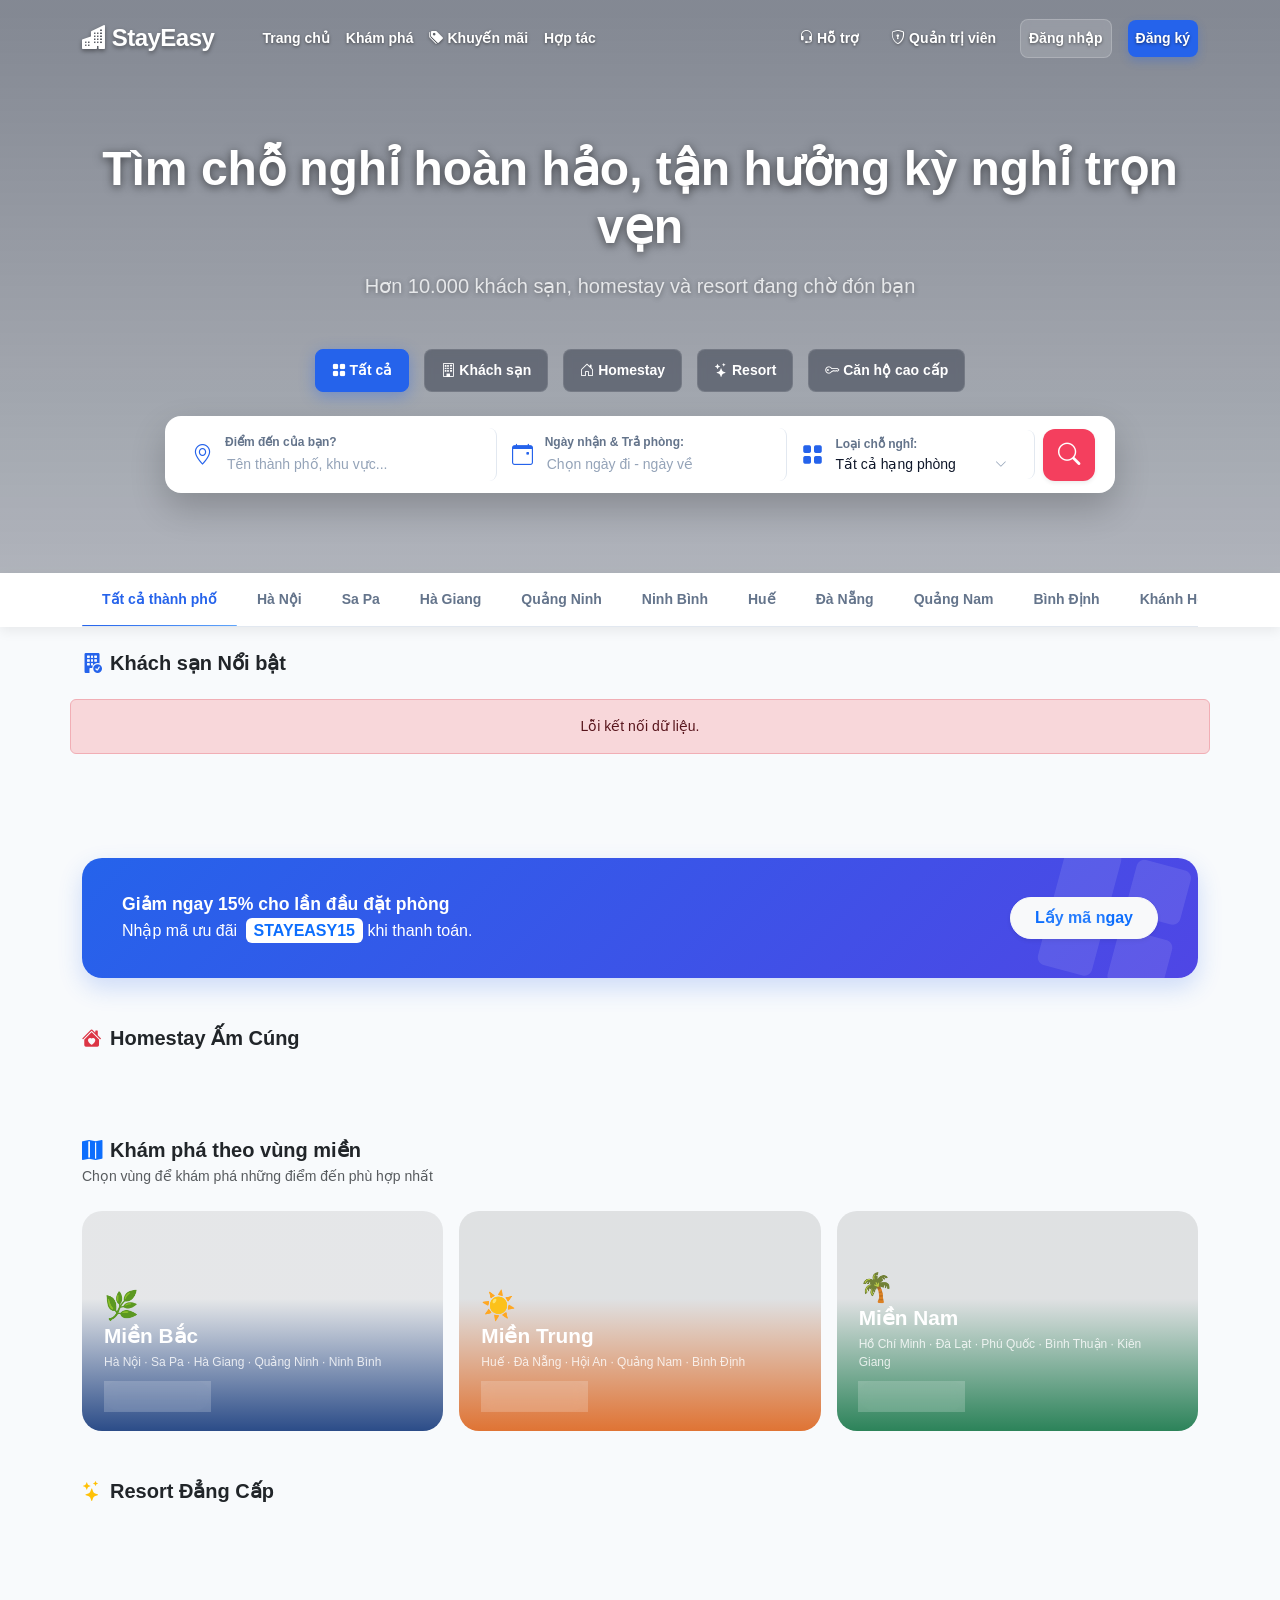
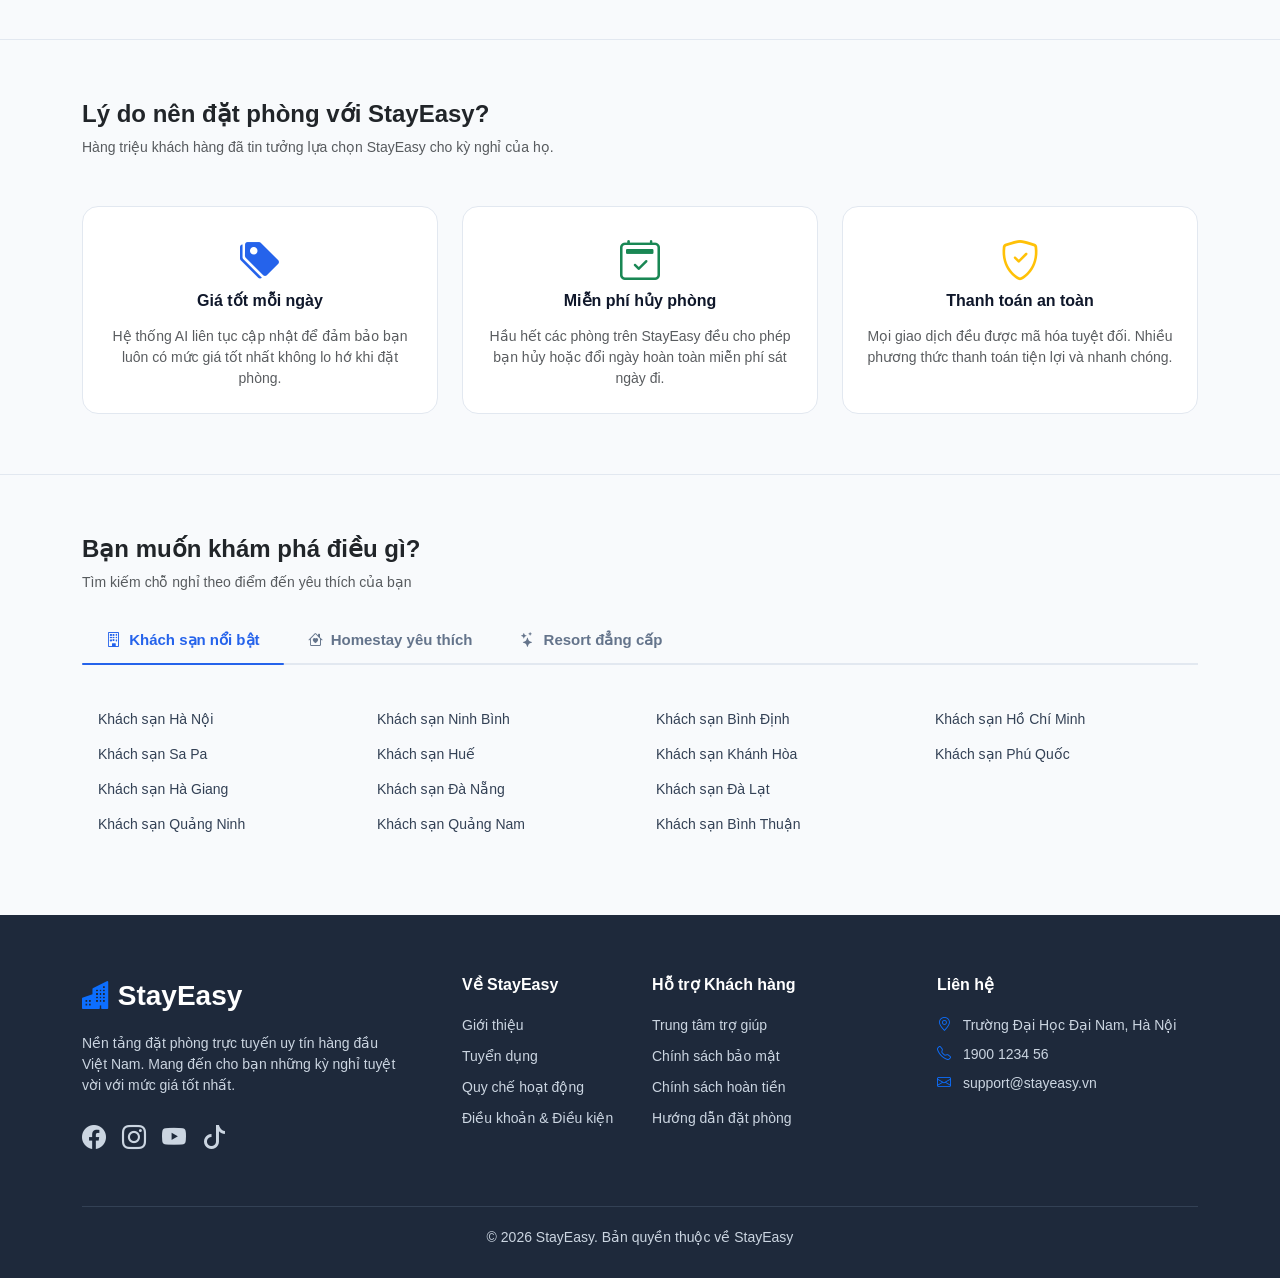
==== commit ff569cb3: "message" ====
--- a/index.html
+++ b/index.html
@@ -15,9 +15,31 @@
          rel="stylesheet">
 
       <style>
+         /* ===== FIX KHOẢNG TRẮNG CHÂN TRANG, DROPDOWN & NAVBAR ===== */
+         body {
+            display: flex;
+            flex-direction: column;
+            min-height: 100vh;
+         }
+
+         .footer-custom {
+            margin-top: auto !important;
+         }
+
+         .hero-section {
+            position: relative !important;
+            z-index: 1010 !important;
+            overflow: visible !important;
+         }
+
+         .search-bar-container {
+            overflow: visible !important;
+         }
+
          #locationDropdown {
             max-height: 240px;
             overflow-y: auto;
+            z-index: 1000;
          }
 
          #locationDropdown::-webkit-scrollbar {
@@ -529,6 +551,7 @@
             left: -16px;
             min-width: 220px;
             background: #ffffff;
+            z-index: 1052;
             border-radius: 16px;
             box-shadow: 0 20px 50px rgba(15, 23, 42, 0.14), 0 4px 16px rgba(15, 23, 42, 0.06);
             border: 1px solid #f1f5f9;
@@ -807,6 +830,41 @@
 
          #adminLoginModal .form-pane.active {
             display: block;
+         }
+
+         .user-dropdown {
+            position: relative;
+         }
+
+         .user-dropdown .user-menu-panel {
+            position: absolute;
+            right: 0;
+            top: calc(100% + 10px);
+            z-index: 1050;
+            display: none;
+            background: #fff;
+            box-shadow: 0 20px 60px rgba(0, 0, 0, 0.14);
+            border-radius: 16px;
+            min-width: 420px;
+            padding: 0;
+            overflow: hidden;
+            list-style: none !important;
+            margin: 0;
+         }
+
+         .user-dropdown .user-menu-panel,
+         .user-dropdown .user-menu-panel li {
+            list-style: none !important;
+         }
+
+         .user-dropdown .user-menu-panel .dropdown-item {
+            border-radius: 10px;
+            transition: background 0.20s;
+            font-size: 14px;
+         }
+
+         .user-dropdown .user-menu-panel .dropdown-item:hover {
+            background: #f1f5f9;
          }
       </style>
    </head>
@@ -831,8 +889,9 @@
                <ul class="navbar-nav align-items-center gap-3">
                   <li class="nav-item"><a class="nav-link" href="support.html"><i class="bi bi-headset"></i> Hỗ trợ</a>
                   </li>
-                  <li class="nav-item"><a class="nav-link fw-bold text-warning" href="#" data-bs-toggle="modal"
-                        data-bs-target="#adminLoginModal"><i class="bi bi-shield-lock"></i> Quản trị viên</a></li>
+                  <li class="nav-item"><a class="nav-link fw-bold text-warning" href="#" id="btnAdminPortal"
+                        data-bs-toggle="modal" data-bs-target="#adminLoginModal"><i class="bi bi-shield-lock"></i> Quản
+                        trị viên</a></li>
                   <li class="nav-item user-auth-nav-item"><a class="nav-link btn-nav-login" href="#"
                         data-bs-toggle="modal" data-bs-target="#popupAuthModal" onclick="initAuthForm('signin')">Đăng
                         nhập</a></li>
@@ -861,7 +920,7 @@
                </div>
 
                <div class="search-bar-container position-relative">
-                  <div class="search-input-group position-relative" style="flex: 2; z-index: 1050;">
+                  <div class="search-input-group position-relative" style="flex: 2; z-index: 1051;">
                      <i class="bi bi-geo-alt"></i>
                      <div class="w-100">
                         <p class="search-label">Điểm đến của bạn?</p>
@@ -869,7 +928,7 @@
                            style="width: 100%; border: none; outline: none; background: transparent;">
 
                         <ul class="dropdown-menu shadow-lg border-0 rounded-4 mt-2" id="locationDropdown"
-                           style="width: 100%; position: absolute; left: 0; top: 100%;">
+                           style="width: 100%; position: absolute; left: 0; top: 100%; z-index: 1052;">
                            <li>
                               <h6 class="dropdown-header text-dark fw-bold fs-6"><i
                                     class="bi bi-geo text-primary me-2"></i>Điểm đến phổ biến</h6>
@@ -927,7 +986,6 @@
                         style="color: var(--primary-color); font-size: 1.3rem; margin-right: 12px; flex-shrink:0;"></i>
                      <div class="w-100">
                         <p class="search-label">Loại chỗ nghỉ:</p>
-                        <!-- Custom dropdown -->
                         <div class="custom-select-wrapper">
                            <button type="button" class="custom-select-trigger" id="roomTypeBtn">
                               <i class="bi bi-grid trigger-icon" style="display:none;"></i>
@@ -956,7 +1014,6 @@
                               </ul>
                            </div>
                         </div>
-                        <!-- Hidden select giữ nguyên logic filter -->
                         <select id="filterType" style="display:none;">
                            <option value="">Tất cả hạng phòng</option>
                            <option value="Standard">Khách sạn</option>
@@ -976,20 +1033,33 @@
          </div>
       </section>
 
+      <div
+         style="position: sticky; top: 70px; z-index: 999; background: white; box-shadow: 0 4px 12px rgba(0,0,0,0.07);">
+         <div class="container">
+            <div class="city-filter-bar" style="box-shadow:none;">
+               <div class="d-flex" id="cityTabs"
+                  style="overflow-x:auto; scrollbar-width:none; -ms-overflow-style:none;">
+                  <button class="nav-link active" data-city="">Tất cả thành phố</button>
+                  <button class="nav-link" data-city="Hà Nội">Hà Nội</button>
+                  <button class="nav-link" data-city="Sapa">Sa Pa</button>
+                  <button class="nav-link" data-city="Hà Giang">Hà Giang</button>
+                  <button class="nav-link" data-city="Quảng Ninh">Quảng Ninh</button>
+                  <button class="nav-link" data-city="Ninh Bình">Ninh Bình</button>
+                  <button class="nav-link" data-city="Huế">Huế</button>
+                  <button class="nav-link" data-city="Đà Nẵng">Đà Nẵng</button>
+                  <button class="nav-link" data-city="Quảng Nam">Quảng Nam</button>
+                  <button class="nav-link" data-city="Bình Định">Bình Định</button>
+                  <button class="nav-link" data-city="Khánh Hòa">Khánh Hòa</button>
+                  <button class="nav-link" data-city="Đà Lạt">Đà Lạt</button>
+                  <button class="nav-link" data-city="Bình Thuận">Bình Thuận</button>
+                  <button class="nav-link" data-city="Hồ Chí Minh">Hồ Chí Minh</button>
+                  <button class="nav-link" data-city="Kiên Giang">Kiên Giang</button>
+               </div>
+            </div>
+         </div>
+      </div>
+
       <div class="container mb-5 mt-4">
-         <div class="city-tabs-container mb-4">
-            <ul class="nav nav-pills city-tabs flex-nowrap overflow-auto pb-2" id="cityTabs">
-               <li class="nav-item"><button class="nav-link active" data-city="">Tất cả thành phố</button></li>
-               <li class="nav-item"><button class="nav-link" data-city="Đà Nẵng">Đà Nẵng</button></li>
-               <li class="nav-item"><button class="nav-link" data-city="Nha Trang">Nha Trang</button></li>
-               <li class="nav-item"><button class="nav-link" data-city="Hồ Chí Minh">Tp. Hồ Chí Minh</button></li>
-               <li class="nav-item"><button class="nav-link" data-city="Hà Nội">Hà Nội</button></li>
-               <li class="nav-item"><button class="nav-link" data-city="Đà Lạt">Đà Lạt</button></li>
-               <li class="nav-item"><button class="nav-link" data-city="Sapa">Sa Pa</button></li>
-               <li class="nav-item"><button class="nav-link" data-city="Phú Quốc">Phú Quốc</button></li>
-               <li class="nav-item"><button class="nav-link" data-city="Hội An">Hội An</button></li>
-            </ul>
-         </div>
 
          <div id="hotelSectionBlock" class="mb-5 pb-3">
             <h3 class="fw-bold mb-4 d-flex align-items-center text-dark">
@@ -1019,6 +1089,53 @@
             <div class="d-flex justify-content-center mt-4" id="homestayPagination"></div>
          </div>
 
+         <div class="mb-5" id="regionBannerBlock">
+            <h3 class="fw-bold text-dark mb-1"><i class="bi bi-map-fill text-primary me-2"></i>Khám phá theo vùng miền
+            </h3>
+            <p class="text-muted mb-4">Chọn vùng để khám phá những điểm đến phù hợp nhất</p>
+            <div class="row g-3">
+               <div class="col-md-4">
+                  <div class="region-card" onclick="filterByRegion('mien-bac')"
+                     style="background-image: url('https://images.unsplash.com/photo-1528127269322-539801943592?q=80&w=800&auto=format&fit=crop');">
+                     <div class="region-overlay"></div>
+                     <div class="region-content">
+                        <div class="region-icon">🌿</div>
+                        <h4 class="region-title">Miền Bắc</h4>
+                        <p class="region-sub">Hà Nội · Sa Pa · Hà Giang · Quảng Ninh · Ninh Bình</p>
+                        <span class="region-btn">Khám phá <i class="bi bi-arrow-right"></i></span>
+                     </div>
+                  </div>
+               </div>
+               <div class="col-md-4">
+                  <div class="region-card" onclick="filterByRegion('mien-trung')"
+                     style="background-image: url('https://images.unsplash.com/photo-1559592413-7cec4d0cae2b?q=80&w=800&auto=format&fit=crop');">
+                     <div class="region-overlay"
+                        style="background: linear-gradient(to top, rgba(219,92,17,0.85) 0%, rgba(0,0,0,0.1) 60%);">
+                     </div>
+                     <div class="region-content">
+                        <div class="region-icon">☀️</div>
+                        <h4 class="region-title">Miền Trung</h4>
+                        <p class="region-sub">Huế · Đà Nẵng · Hội An · Quảng Nam · Bình Định</p>
+                        <span class="region-btn">Khám phá <i class="bi bi-arrow-right"></i></span>
+                     </div>
+                  </div>
+               </div>
+               <div class="col-md-4">
+                  <div class="region-card" onclick="filterByRegion('mien-nam')"
+                     style="background-image: url('https://images.unsplash.com/photo-1506905925346-21bda4d32df4?q=80&w=800&auto=format&fit=crop');">
+                     <div class="region-overlay"
+                        style="background: linear-gradient(to top, rgba(8,110,61,0.85) 0%, rgba(0,0,0,0.1) 60%);"></div>
+                     <div class="region-content">
+                        <div class="region-icon">🌴</div>
+                        <h4 class="region-title">Miền Nam</h4>
+                        <p class="region-sub">Hồ Chí Minh · Đà Lạt · Phú Quốc · Bình Thuận · Kiên Giang</p>
+                        <span class="region-btn">Khám phá <i class="bi bi-arrow-right"></i></span>
+                     </div>
+                  </div>
+               </div>
+            </div>
+         </div>
+
          <div id="resortSectionBlock" class="mb-5 pb-3">
             <h3 class="fw-bold mb-4 d-flex align-items-center text-dark">
                <i class="bi bi-stars me-2 text-warning"></i> Resort Đẳng Cấp
@@ -1031,9 +1148,9 @@
 
       <section class="why-choose-section">
          <div class="container">
-            <div class="text-center mb-5">
-               <h2 class="fw-bold text-dark mb-3">Lý do nên đặt phòng với StayEasy?</h2>
-               <p class="text-muted fs-5">Hàng triệu khách hàng đã tin tưởng lựa chọn StayEasy cho kỳ nghỉ của họ.</p>
+            <div class="mb-5">
+               <h2 class="fw-bold text-dark mb-2">Lý do nên đặt phòng với StayEasy?</h2>
+               <p class="text-muted mb-4">Hàng triệu khách hàng đã tin tưởng lựa chọn StayEasy cho kỳ nghỉ của họ.</p>
             </div>
             <div class="row g-4 justify-content-center">
                <div class="col-md-4">
@@ -1058,6 +1175,124 @@
                      <h5 class="fw-bold mb-3">Thanh toán an toàn</h5>
                      <p class="text-muted mb-0">Mọi giao dịch đều được mã hóa tuyệt đối. Nhiều phương thức thanh toán
                         tiện lợi và nhanh chóng.</p>
+                  </div>
+               </div>
+            </div>
+         </div>
+      </section>
+
+      <section style="background: #f8fafc; border-top: 1px solid #e2e8f0; padding: 60px 0;">
+         <div class="container">
+            <h2 class="fw-bold text-dark mb-2">Bạn muốn khám phá điều gì?</h2>
+            <p class="text-muted mb-4">Tìm kiếm chỗ nghỉ theo điểm đến yêu thích của bạn</p>
+            <div class="explore-tab-nav mb-4">
+               <button class="explore-tab-btn active" onclick="switchExploreTab(this, 'khach-san')"><i
+                     class="bi bi-building me-1"></i> Khách sạn nổi bật</button>
+               <button class="explore-tab-btn" onclick="switchExploreTab(this, 'homestay')"><i
+                     class="bi bi-house-heart me-1"></i> Homestay yêu thích</button>
+               <button class="explore-tab-btn" onclick="switchExploreTab(this, 'resort')"><i
+                     class="bi bi-stars me-1"></i> Resort đẳng cấp</button>
+            </div>
+            <div id="explore-khach-san" class="explore-tab-content active">
+               <div class="row g-0">
+                  <div class="col-md-3">
+                     <div class="explore-link-col">
+                        <a href="#" onclick="exploreCity('Hà Nội');return false;">Khách sạn Hà Nội</a>
+                        <a href="#" onclick="exploreCity('Sapa');return false;">Khách sạn Sa Pa</a>
+                        <a href="#" onclick="exploreCity('Hà Giang');return false;">Khách sạn Hà Giang</a>
+                        <a href="#" onclick="exploreCity('Quảng Ninh');return false;">Khách sạn Quảng Ninh</a>
+                     </div>
+                  </div>
+                  <div class="col-md-3">
+                     <div class="explore-link-col">
+                        <a href="#" onclick="exploreCity('Ninh Bình');return false;">Khách sạn Ninh Bình</a>
+                        <a href="#" onclick="exploreCity('Huế');return false;">Khách sạn Huế</a>
+                        <a href="#" onclick="exploreCity('Đà Nẵng');return false;">Khách sạn Đà Nẵng</a>
+                        <a href="#" onclick="exploreCity('Quảng Nam');return false;">Khách sạn Quảng Nam</a>
+                     </div>
+                  </div>
+                  <div class="col-md-3">
+                     <div class="explore-link-col">
+                        <a href="#" onclick="exploreCity('Bình Định');return false;">Khách sạn Bình Định</a>
+                        <a href="#" onclick="exploreCity('Khánh Hòa');return false;">Khách sạn Khánh Hòa</a>
+                        <a href="#" onclick="exploreCity('Đà Lạt');return false;">Khách sạn Đà Lạt</a>
+                        <a href="#" onclick="exploreCity('Bình Thuận');return false;">Khách sạn Bình Thuận</a>
+                     </div>
+                  </div>
+                  <div class="col-md-3">
+                     <div class="explore-link-col">
+                        <a href="#" onclick="exploreCity('Hồ Chí Minh');return false;">Khách sạn Hồ Chí Minh</a>
+                        <a href="#" onclick="exploreCity('Kiên Giang');return false;">Khách sạn Phú Quốc</a>
+                     </div>
+                  </div>
+               </div>
+            </div>
+            <div id="explore-homestay" class="explore-tab-content">
+               <div class="row g-0">
+                  <div class="col-md-3">
+                     <div class="explore-link-col">
+                        <a href="#" onclick="exploreCity('Hà Nội','Homestay');return false;">Homestay Hà Nội</a>
+                        <a href="#" onclick="exploreCity('Sapa','Homestay');return false;">Homestay Sa Pa</a>
+                        <a href="#" onclick="exploreCity('Hà Giang','Homestay');return false;">Homestay Hà Giang</a>
+                        <a href="#" onclick="exploreCity('Quảng Ninh','Homestay');return false;">Homestay Quảng Ninh</a>
+                     </div>
+                  </div>
+                  <div class="col-md-3">
+                     <div class="explore-link-col">
+                        <a href="#" onclick="exploreCity('Ninh Bình','Homestay');return false;">Homestay Ninh Bình</a>
+                        <a href="#" onclick="exploreCity('Huế','Homestay');return false;">Homestay Huế</a>
+                        <a href="#" onclick="exploreCity('Đà Nẵng','Homestay');return false;">Homestay Đà Nẵng</a>
+                        <a href="#" onclick="exploreCity('Quảng Nam','Homestay');return false;">Homestay Quảng Nam</a>
+                     </div>
+                  </div>
+                  <div class="col-md-3">
+                     <div class="explore-link-col">
+                        <a href="#" onclick="exploreCity('Bình Định','Homestay');return false;">Homestay Bình Định</a>
+                        <a href="#" onclick="exploreCity('Khánh Hòa','Homestay');return false;">Homestay Khánh Hòa</a>
+                        <a href="#" onclick="exploreCity('Đà Lạt','Homestay');return false;">Homestay Đà Lạt</a>
+                        <a href="#" onclick="exploreCity('Bình Thuận','Homestay');return false;">Homestay Bình Thuận</a>
+                     </div>
+                  </div>
+                  <div class="col-md-3">
+                     <div class="explore-link-col">
+                        <a href="#" onclick="exploreCity('Hồ Chí Minh','Homestay');return false;">Homestay Hồ Chí
+                           Minh</a>
+                        <a href="#" onclick="exploreCity('Kiên Giang','Homestay');return false;">Homestay Phú Quốc</a>
+                     </div>
+                  </div>
+               </div>
+            </div>
+            <div id="explore-resort" class="explore-tab-content">
+               <div class="row g-0">
+                  <div class="col-md-3">
+                     <div class="explore-link-col">
+                        <a href="#" onclick="exploreCity('Hà Nội','Resort');return false;">Resort Hà Nội</a>
+                        <a href="#" onclick="exploreCity('Sapa','Resort');return false;">Resort Sa Pa</a>
+                        <a href="#" onclick="exploreCity('Hà Giang','Resort');return false;">Resort Hà Giang</a>
+                        <a href="#" onclick="exploreCity('Quảng Ninh','Resort');return false;">Resort Quảng Ninh</a>
+                     </div>
+                  </div>
+                  <div class="col-md-3">
+                     <div class="explore-link-col">
+                        <a href="#" onclick="exploreCity('Ninh Bình','Resort');return false;">Resort Ninh Bình</a>
+                        <a href="#" onclick="exploreCity('Huế','Resort');return false;">Resort Huế</a>
+                        <a href="#" onclick="exploreCity('Đà Nẵng','Resort');return false;">Resort Đà Nẵng</a>
+                        <a href="#" onclick="exploreCity('Quảng Nam','Resort');return false;">Resort Quảng Nam</a>
+                     </div>
+                  </div>
+                  <div class="col-md-3">
+                     <div class="explore-link-col">
+                        <a href="#" onclick="exploreCity('Bình Định','Resort');return false;">Resort Bình Định</a>
+                        <a href="#" onclick="exploreCity('Khánh Hòa','Resort');return false;">Resort Khánh Hòa</a>
+                        <a href="#" onclick="exploreCity('Đà Lạt','Resort');return false;">Resort Đà Lạt</a>
+                        <a href="#" onclick="exploreCity('Bình Thuận','Resort');return false;">Resort Bình Thuận</a>
+                     </div>
+                  </div>
+                  <div class="col-md-3">
+                     <div class="explore-link-col">
+                        <a href="#" onclick="exploreCity('Hồ Chí Minh','Resort');return false;">Resort Hồ Chí Minh</a>
+                        <a href="#" onclick="exploreCity('Kiên Giang','Resort');return false;">Resort Phú Quốc</a>
+                     </div>
                   </div>
                </div>
             </div>
@@ -1081,7 +1316,7 @@
                   </div>
                </div>
                <div class="col-lg-2 col-md-4">
-                  swap<h5>Về StayEasy</h5>
+                  <h5>Về StayEasy</h5>
                   <a href="#">Giới thiệu</a>
                   <a href="#">Tuyển dụng</a>
                   <a href="#">Quy chế hoạt động</a>
@@ -1107,9 +1342,6 @@
          </div>
       </footer>
 
-      <!-- ==========================================
-           ADMIN LOGIN MODAL (từ admin-login.html)
-      ========================================== -->
       <div class="modal fade" id="adminLoginModal" tabindex="-1" aria-hidden="true">
          <div class="modal-dialog modal-dialog-centered">
             <div class="modal-content border-0 shadow-none bg-transparent">
@@ -1240,7 +1472,7 @@
                                  d="M6.2 13.7c-.2-.6-.3-1.2-.3-1.7s.1-1.1.3-1.7V7.7H2.9C2.3 8.9 2 10.4 2 12s.3 3.1.9 4.3l3.3-2.6z"
                                  fill="#FBBC05" />
                               <path
-                                 d="M12 5.8c1.5 0 2.9.5 4 1.5l3-3C17 2.9 14.7 2 12 2 8.1 2 4.6 4.4 2.9 7.7l3.3 2.6C7 8.1 9.3 5.8 12 5.8z"
+                                 d="M12 5.8c1.5 0 2.9.5 4 1.5l3-3C17 2.9 14.7 2 12 2 8.1 2 4.4 4.4 2.9 7.7l3.3 2.6C7 8.1 9.3 5.8 12 5.8z"
                                  fill="#EA4335" />
                            </svg></button>
                         <button class="social-btn" title="Facebook"><svg viewBox="0 0 24 24" fill="#1877F2">
@@ -1322,45 +1554,273 @@
       <script src="js/main.js"></script>
 
       <script>
+         // === KHÁM PHÁ THEO VÙNG ===
+         const regionMap = {
+            'mien-bac': ['Hà Nội', 'Sapa', 'Hà Giang', 'Quảng Ninh', 'Ninh Bình'],
+            'mien-trung': ['Huế', 'Đà Nẵng', 'Quảng Nam', 'Bình Định', 'Khánh Hòa'],
+            'mien-nam': ['Hồ Chí Minh', 'Đà Lạt', 'Bình Thuận', 'Kiên Giang']
+         };
+         function filterByRegion(region) {
+            const cities = regionMap[region];
+            if (!cities) return;
+            const cityNorms = cities.map(c => c.normalize('NFD').replace(/[\u0300-\u036f]/g, '').toLowerCase());
+            const typeStr = $('#filterType').val();
+            const filtered = allRooms.filter(r => {
+               const loc = (r.location || '').normalize('NFD').replace(/[\u0300-\u036f]/g, '').toLowerCase();
+               const name = (r.name || '').normalize('NFD').replace(/[\u0300-\u036f]/g, '').toLowerCase();
+               const matchCity = cityNorms.some(c => loc.includes(c) || name.includes(c));
+               const matchType = (typeStr === '' || r.type === typeStr);
+               return matchCity && matchType;
+            });
+            currentHotelPage = 1; currentHomestayPage = 1; currentResortPage = 1;
+            $('#hotelSectionBlock, #homestaySectionBlock, #resortSectionBlock, #promoBannerBlock').show();
+            renderPaginatedSection(filtered.filter(r => r.type === 'Standard' || r.type === 'Deluxe'), 'hotelContainer', 'hotelPagination', 1, 'hotel');
+            renderPaginatedSection(filtered.filter(r => r.type === 'Homestay'), 'homestayContainer', 'homestayPagination', 1, 'homestay');
+            renderPaginatedSection(filtered.filter(r => r.type === 'Resort'), 'resortContainer', 'resortPagination', 1, 'resort');
+            $('html, body').animate({ scrollTop: $('#hotelSectionBlock').offset().top - 120 }, 500);
+         }
+
+         // === KHÁM PHÁ TAB ===
+         function switchExploreTab(btn, tabId) {
+            document.querySelectorAll('.explore-tab-btn').forEach(b => b.classList.remove('active'));
+            document.querySelectorAll('.explore-tab-content').forEach(c => c.classList.remove('active'));
+            btn.classList.add('active');
+            document.getElementById('explore-' + tabId).classList.add('active');
+         }
+         function exploreCity(city, type) {
+            $('#searchName').val(city);
+            $('#filterType').val(type === 'Homestay' ? 'Homestay' : type === 'Resort' ? 'Resort' : '');
+            $('#filterType').trigger('change');
+            $('#btnFilter').click();
+            $('html, body').animate({ scrollTop: $('#hotelSectionBlock').offset().top - 120 }, 500);
+         }
+
          $(document).ready(function () {
             // === LOGIC KIỂM TRA ĐĂNG NHẬP CHO NGƯỜI DÙNG HIỂN THỊ MENU DROPDOWN ===
-            const isUserLoggedIn = localStorage.getItem('isUserLoggedIn') === 'true';
-            const isAdminLoggedIn = localStorage.getItem('isLoggedIn') === 'true'
-               && localStorage.getItem('userRole') === 'superadmin';
-
-            if (isUserLoggedIn || isAdminLoggedIn) {
-               const userName = (localStorage.getItem('userName') || 'Khách');
-
-               // Nếu là admin thì hiện badge khác một chút
-               const roleBadge = isAdminLoggedIn
-                  ? `<small class="text-muted" style="font-size: 11px;">⭐ Quản Trị Viên</small>`
-                  : `<small class="text-muted" style="font-size: 11px;">Khách hàng thành viên</small>`;
-
-               const userMenu = `
-        <li class="nav-item dropdown user-dropdown">
-            <a class="nav-link dropdown-toggle fw-bold d-flex align-items-center gap-2" href="#" role="button" data-bs-toggle="dropdown" aria-expanded="false">
-                <img src="https://ui-avatars.com/api/?name=${encodeURIComponent(userName)}&background=2563eb&color=fff&bold=true" class="rounded-circle border border-2 border-white shadow-sm" width="32" height="32">
-                <span>${userName}</span>
+            const guestSession = JSON.parse(localStorage.getItem('guestSession')) || {};
+            const isUserLoggedIn = localStorage.getItem('isUserLoggedIn') === 'true' || !!guestSession.email;
+
+            if (isUserLoggedIn) {
+               const userName = guestSession.name || localStorage.getItem('userName') || 'Khách';
+               const userEmail = guestSession.email || localStorage.getItem('userEmail') || '';
+
+               function buildUserMenu(orders) {
+                  const unpaidNotif = orders.filter(o => o.status === 'approved' && !o.isPaid).length;
+                  const statusMap = {
+                     pending: ['⏳', 'text-warning', 'Chờ duyệt'],
+                     approved: ['✅', 'text-success', 'Đã duyệt'],
+                     cancelled: ['❌', 'text-danger', 'Đã huỷ']
+                  };
+
+                  return `
+<li class="nav-item user-dropdown" id="userDropdownItem">
+    <a class="nav-link fw-bold d-flex align-items-center gap-2" href="#" role="button" id="userMenuToggle">
+        ${unpaidNotif > 0 ? `
+        <div class="position-relative" title="Bạn có ${unpaidNotif} đơn chưa thanh toán">
+            <i class="bi bi-bell-fill text-warning" style="font-size:18px;"></i>
+            <span class="position-absolute top-0 start-100 translate-middle badge rounded-pill bg-warning text-dark" style="font-size:9px;">${unpaidNotif}</span>
+        </div>` : ''}
+        <div class="position-relative">
+            <img src="https://ui-avatars.com/api/?name=${encodeURIComponent(userName)}&background=2563eb&color=fff&bold=true" class="rounded-circle border border-2 border-white shadow-sm" width="32" height="32">
+        </div>
+        <span>${userName}</span>
+    </a>
+    
+        <ul class="user-menu-panel">
+        <li class="px-3 py-3 border-bottom" style="background: linear-gradient(135deg, #1e40af 0%, #2563eb 100%);">
+            <div class="d-flex align-items-center gap-2">
+                <img src="https://ui-avatars.com/api/?name=${encodeURIComponent(userName)}&background=ffffff&color=2563eb&bold=true" class="rounded-circle border border-2 border-white shadow" width="40" height="40">
+                <div>
+                    <div class="fw-bold text-white" style="font-size:13.5px;">${userName}</div>
+                    <small class="text-white opacity-75" style="font-size:10px;"><i class="bi bi-patch-check-fill me-1"></i>Khách hàng thành viên</small>
+                </div>
+            </div>
+        </li>
+        <li class="px-2 pt-2">
+            <a class="dropdown-item d-flex align-items-center gap-2 rounded-3 py-2" href="#" style="font-size:13.5px;">
+                <span style="width:28px;height:28px;background:#eff6ff;border-radius:8px;display:inline-flex;align-items:center;justify-content:center;flex-shrink:0;">
+                    <i class="bi bi-person-fill text-primary" style="font-size:13px;"></i>
+                </span>
+                Tài khoản của tôi
             </a>
-            <ul class="dropdown-menu dropdown-menu-end shadow-lg border-0 mt-2 rounded-3">
-                <li class="px-3 py-2 border-bottom bg-light rounded-top-3">
-                    <div class="fw-bold text-dark small text-truncate">${userName}</div>
-                    ${roleBadge}
-                </li>
-                <li><a class="dropdown-item py-2 mt-1" href="#"><i class="bi bi-person me-2 text-primary"></i>Tài khoản của tôi</a></li>
-                <li><a class="dropdown-item py-2" href="#"><i class="bi bi-calendar-check me-2 text-success"></i>Phòng đã đặt</a></li>
-                ${isAdminLoggedIn ? `<li><a class="dropdown-item py-2 text-primary" href="admin.html"><i class="bi bi-speedometer2 me-2"></i>Vào trang Admin</a></li>` : ''}
-                <li><hr class="dropdown-divider my-1"></li>
-                <li><a class="dropdown-item text-danger fw-bold py-2" href="#" onclick="logoutUser()"><i class="bi bi-box-arrow-right me-2"></i>Đăng xuất</a></li>
-            </ul>
         </li>
-    `;
-
+        <li class="px-2 pb-1">
+            <a class="dropdown-item d-flex align-items-center justify-content-between gap-2 rounded-3 py-2" href="javascript:void(0)" id="btnMyOrders" style="font-size:13.5px;">
+                <span class="d-flex align-items-center gap-2">
+                    <span style="width:28px;height:28px;background:#f0fdf4;border-radius:8px;display:inline-flex;align-items:center;justify-content:center;flex-shrink:0;">
+                        <i class="bi bi-bag-check-fill text-success" style="font-size:13px;"></i>
+                    </span>
+                    Đơn của tôi
+                </span>
+                ${orders.length > 0 ? `<span class="badge rounded-pill text-white fw-bold" id="orderCountBadge" style="background:#2563eb;font-size:10px;">${orders.length}</span>` : '<span id="orderCountBadge"></span>'}
+            </a>
+        </li>
+        <li class="px-2 pb-2">
+            <a class="d-flex align-items-center gap-2 py-2 px-2 rounded-3 fw-semibold text-danger" href="#" onclick="logoutUser()" style="font-size:13.5px;background:#fff5f5;text-decoration:none;transition:background .2s;" onmouseenter="this.style.background='#fee2e2'" onmouseleave="this.style.background='#fff5f5'">
+                <i class="bi bi-box-arrow-right"></i> Đăng xuất
+            </a>
+        </li>
+        <li class="px-2 pb-2" id="myOrdersPanel" style="display:none;">
+            <div style="border-top:1px solid #e2e8f0;padding-top:10px;margin-top:4px;">
+                <div class="d-flex align-items-center gap-1 mb-2 px-1">
+                    <i class="bi bi-receipt text-primary" style="font-size:11px;"></i>
+                    <span class="fw-bold text-uppercase text-muted" style="font-size:10px;letter-spacing:0.06em;">Đơn hàng của tôi</span>
+                </div>
+                <div id="myOrdersList" style="padding-right:2px; max-height: 320px; overflow-y: auto;">
+                    ${orders.length === 0 ? '<p class="text-muted text-center small py-3"><i class="bi bi-inbox me-1"></i>Chưa có đơn nào</p>' :
+                        orders.map(o => {
+                           const [icon, cls, label] = statusMap[o.status] || ['❓', 'text-muted', o.status];
+                           const payBadge = o.status !== 'cancelled'
+                              ? `<span class="badge rounded-pill ms-1 ${o.isPaid ? 'bg-success' : 'bg-warning text-dark'}" style="font-size:9px;">${o.isPaid ? 'Đã thanh toán' : 'Chưa thanh toán'}</span>`
+                              : '';
+                           return `<div class="mb-2 order-card-item" style="background:#fff;border:1px solid #e2e8f0;border-radius:12px;padding:10px 12px;transition:box-shadow .2s;" onmouseenter="this.style.boxShadow='0 4px 16px rgba(37,99,235,0.10)'" onmouseleave="this.style.boxShadow=''">
+                            <div class="d-flex justify-content-between align-items-center mb-1">
+                                <span class="fw-bold text-muted" style="font-size:10px;font-family:monospace;letter-spacing:.04em;">#${o.id}</span>
+                                <div class="d-flex align-items-center gap-1">
+                                       <span class="badge rounded-pill fw-semibold" style="font-size:10px;padding:3px 8px;background:${cls === 'text-success' ? '#dcfce7' : cls === 'text-warning' ? '#fef9c3' : '#fee2e2'};color:${cls === 'text-success' ? '#15803d' : cls === 'text-warning' ? '#854d0e' : '#b91c1c'};border:1px solid ${cls === 'text-success' ? '#86efac' : cls === 'text-warning' ? '#fde047' : '#fca5a5'};">${icon} ${label}</span>
+                                    ${payBadge}
+                                </div>
+                            </div>
+                            <div class="fw-semibold text-dark mb-1" style="font-size:12px;"><i class="bi bi-buildings me-1 text-primary opacity-75"></i>${o.roomName}</div>
+                            <div class="d-flex justify-content-between align-items-center">
+                                <span class="text-muted" style="font-size:10.5px;"><i class="bi bi-calendar3 me-1"></i>${o.checkIn} → ${o.checkOut}</span>
+                                <span class="fw-bold" style="font-size:11.5px;color:#2563eb;">${new Intl.NumberFormat('vi-VN', { style: 'currency', currency: 'VND' }).format(o.totalPrice)}</span>
+                            </div>
+                            ${o.status === 'approved' && !o.isPaid ? `
+                            <div class="mt-2 px-2 py-1 rounded-2 d-flex align-items-center gap-1" style="background:#fff7ed;border:1px solid #fb923c;">
+                                <i class="bi bi-exclamation-circle-fill" style="font-size:11px;color:#ea580c;"></i>
+                                <span style="font-size:10px;color:#c2410c;font-weight:600;">Vui lòng thanh toán để nhận phòng</span>
+                            </div>` : ''}
+                        </div>`;
+                        }).join('')
+                     }
+                </div>
+            </div>
+        </li>
+    </ul>
+</li>
+`;
+               }
+
+               // Render user menu lần đầu — dùng [] tạm, fetch API ngay sau
                $('.btn-nav-login').parent().hide();
                $('.btn-nav-register').parent().hide();
-               $('.navbar-nav.align-items-center').append(userMenu);
+               $('.navbar-nav.align-items-center').append(buildUserMenu([]));
+
+               // Gắn toggle cho panel đơn của tôi sau khi render
+               setTimeout(() => {
+                  document.getElementById('btnMyOrders')?.addEventListener('click', function (e) {
+                     e.stopPropagation();
+                     e.preventDefault();
+                     const panel = document.getElementById('myOrdersPanel');
+                     const $panel = $(panel);
+                     if ($panel.is(':visible')) {
+                        $panel.stop(true, true).slideUp(220);
+                     } else {
+                        $panel.stop(true, true).slideDown(300);
+                        pollMyOrders();
+                     }
+                  });
+               }, 200);
+
+               // Polling 30s — fetch đơn từ MockAPI và cập nhật badge + danh sách
+               async function pollMyOrders() {
+                  if (!userEmail || typeof API === 'undefined') return;
+                  try {
+                     const orders = await API.getBookingsByEmail(userEmail);
+                     localStorage.setItem('stayeasy_myorders_' + userEmail, JSON.stringify(orders));
+
+                     // Cập nhật badge số đơn
+                     const badge = document.getElementById('orderCountBadge');
+                     if (badge) badge.textContent = orders.length > 0 ? orders.length : '';
+
+                     // Cập nhật danh sách nếu panel đang mở
+                     const panel = document.getElementById('myOrdersPanel');
+                     if (panel && panel.style.display !== 'none') {
+                        const listEl = document.getElementById('myOrdersList');
+                        if (listEl) {
+                           const statusMap = {
+                              pending: ['⏳', 'text-warning', 'Chờ duyệt'],
+                              approved: ['✅', 'text-success', 'Đã duyệt'],
+                              cancelled: ['❌', 'text-danger', 'Đã huỷ']
+                           };
+                           if (orders.length === 0) {
+                              listEl.innerHTML = '<p class="text-muted text-center small py-3"><i class="bi bi-inbox me-1"></i>Chưa có đơn nào</p>';
+                           } else {
+                              listEl.innerHTML = orders.map(o => {
+                                 const [icon, cls, label] = statusMap[o.status] || ['❓', 'text-muted', o.status];
+                                 const payBadge = o.status !== 'cancelled'
+                                    ? `<span class="badge rounded-pill ms-1 ${o.isPaid ? 'bg-success' : 'bg-warning text-dark'}" style="font-size:9px;">${o.isPaid ? 'Đã thanh toán' : 'Chưa thanh toán'}</span>`
+                                    : '';
+                                 return `<div class="mb-2 order-card-item" style="background:#fff;border:1px solid #e2e8f0;border-radius:12px;padding:10px 12px;transition:box-shadow .2s;" onmouseenter="this.style.boxShadow='0 4px 16px rgba(37,99,235,0.10)'" onmouseleave="this.style.boxShadow=''">
+                            <div class="d-flex justify-content-between align-items-center mb-1">
+                                <span class="fw-bold text-muted" style="font-size:10px;font-family:monospace;letter-spacing:.04em;">#${o.id}</span>
+                                <div class="d-flex align-items-center gap-1">
+                                       <span class="badge rounded-pill fw-semibold" style="font-size:10px;padding:3px 8px;background:${cls === 'text-success' ? '#dcfce7' : cls === 'text-warning' ? '#fef9c3' : '#fee2e2'};color:${cls === 'text-success' ? '#15803d' : cls === 'text-warning' ? '#854d0e' : '#b91c1c'};border:1px solid ${cls === 'text-success' ? '#86efac' : cls === 'text-warning' ? '#fde047' : '#fca5a5'};">${icon} ${label}</span>
+                                    ${payBadge}
+                                </div>
+                            </div>
+                            <div class="fw-semibold text-dark mb-1" style="font-size:12px;"><i class="bi bi-buildings me-1 text-primary opacity-75"></i>${o.roomName}</div>
+                            <div class="d-flex justify-content-between align-items-center">
+                                <span class="text-muted" style="font-size:10.5px;"><i class="bi bi-calendar3 me-1"></i>${o.checkIn} → ${o.checkOut}</span>
+                                <span class="fw-bold" style="font-size:11.5px;color:#2563eb;">${new Intl.NumberFormat('vi-VN', { style: 'currency', currency: 'VND' }).format(o.totalPrice)}</span>
+                            </div>
+                            ${o.status === 'approved' && !o.isPaid ? `
+                            <div class="mt-2 px-2 py-1 rounded-2 d-flex align-items-center gap-1" style="background:#fff7ed;border:1px solid #fb923c;">
+                                <i class="bi bi-exclamation-circle-fill" style="font-size:11px;color:#ea580c;"></i>
+                                <span style="font-size:10px;color:#c2410c;font-weight:600;">Vui lòng thanh toán để nhận phòng</span>
+                            </div>` : ''}
+                        </div>`;
+                              }).join('');
+                           }
+                        }
+                     }
+
+                     // Rebuild navbar để cập nhật chuông thông báo
+                     const dropdownItem = document.getElementById('userDropdownItem');
+                     if (dropdownItem && !dropdownItem.querySelector('.user-menu-panel')) {
+                        const temp = document.createElement('div');
+                        temp.innerHTML = `<ul>${buildUserMenu(orders)}</ul>`;
+                        const newLi = temp.querySelector('li');
+                        if (newLi) {
+                           dropdownItem.replaceWith(newLi);
+                           setTimeout(() => {
+                              document.getElementById('btnMyOrders')?.addEventListener('click', function (e) {
+                                 e.stopPropagation();
+                                 const p = document.getElementById('myOrdersPanel');
+                                 const isHidden = p.style.display === 'none' || p.style.display === '';
+                                 p.style.display = isHidden ? 'block' : 'none';
+                                 if (isHidden) pollMyOrders();
+                              });
+                           }, 50);
+                        }
+                     }
+
+                  } catch (e) { /* Polling lỗi thì bỏ qua, không crash */ }
+               }
+
+               // Chạy polling ngay lần đầu sau 1s (để API load xong), sau đó mỗi 30s
+               setTimeout(pollMyOrders, 1000);
+               setInterval(pollMyOrders, 30000);
             }
-
+            // Xử lý click mở/đóng user dropdown bằng jQuery slideDown
+            $(document).on('click', '#userMenuToggle', function (e) {
+               e.preventDefault();
+               e.stopPropagation();
+               const $menu = $(this).closest('.user-dropdown').find('.user-menu-panel');
+               if ($menu.is(':visible')) {
+                  $('#myOrdersPanel').stop(true, true).slideUp(150);
+                  $menu.stop(true, true).slideUp(200);
+               } else {
+                  $menu.stop(true, true).slideDown(250);
+               }
+            });
+
+            $(document).on('click', function (e) {
+               if (!$(e.target).closest('.user-dropdown').length) {
+                  $('.user-dropdown .user-menu-panel').stop(true, true).slideUp(200);
+               }
+            });
             // KHỞI TẠO BỘ LỊCH CHỌN NGÀY CHUYÊN NGHIỆP ĐỒNG BỘ PC & MOBILE
             flatpickr("#searchDateRange", {
                mode: "range",
@@ -1406,7 +1866,21 @@
                const selectedCity = $(this).find('span.fw-bold').text();
                locInput.val(selectedCity);
                locDropdown.removeClass('show');
-               setTimeout(() => { $('#searchDateRange').focus(); }, 100);
+
+               // Trigger filter and scroll to rooms
+               applyFilters();
+
+               const selectedType = $('#filterType').val();
+               let targetSection = '#hotelSectionBlock';
+               if (selectedType === 'Homestay') {
+                  targetSection = '#homestaySectionBlock';
+               } else if (selectedType === 'Resort') {
+                  targetSection = '#resortSectionBlock';
+               }
+
+               $('html, body').animate({
+                  scrollTop: $(targetSection).offset().top - 100
+               }, 500);
             });
 
             $('#popupAuthInputEmail, #popupAuthInputName, #popupAuthInputPw1, #popupAuthInputPw2').on('keypress', function (e) {
@@ -1419,14 +1893,12 @@
 
          // Logic Hàm Đăng xuất
          window.logoutUser = function () {
-            // Xóa session khách
+            // Xóa guestSession (key mới tách biệt)
+            localStorage.removeItem('guestSession');
+            // Xóa các key cũ tương thích ngược
             localStorage.removeItem('isUserLoggedIn');
             localStorage.removeItem('userName');
             localStorage.removeItem('userEmail');
-            // Xóa luôn session admin (nếu đang xem với tư cách admin)
-            localStorage.removeItem('isLoggedIn');
-            localStorage.removeItem('userRole');
-            localStorage.removeItem('adminEmail');
             sessionStorage.removeItem('adminPreview');
             sessionStorage.removeItem('adminPreviewName');
             window.location.reload();
@@ -1527,6 +1999,8 @@
 
                // 1. Kiểm tra tài khoản admin tối cao
                if (email === 'admin@gmail.com' && pw1 === 'admin123') {
+                  localStorage.setItem('adminSession', JSON.stringify({ email: 'admin@gmail.com', name: 'Quản Trị Viên', role: 'superadmin' }));
+                  // Giữ lại isLoggedIn để tương thích ngược
                   localStorage.setItem('isLoggedIn', 'true');
                   localStorage.setItem('userRole', 'superadmin');
                   localStorage.setItem('adminEmail', 'admin@gmail.com');
@@ -1539,6 +2013,7 @@
                const staffList = JSON.parse(localStorage.getItem('stayeasy_staff')) || [];
                const matchedStaff = staffList.find(s => s.email === email && s.password === pw1 && s.active === true);
                if (matchedStaff) {
+                  localStorage.setItem('adminSession', JSON.stringify({ email: matchedStaff.email, name: matchedStaff.name, role: 'staff' }));
                   localStorage.setItem('isLoggedIn', 'true');
                   localStorage.setItem('userRole', 'staff');
                   localStorage.setItem('adminEmail', email);
@@ -1551,6 +2026,9 @@
                const userList = JSON.parse(localStorage.getItem('stayeasy_users')) || [];
                const matchedUser = userList.find(u => u.email === email && u.password === pw1);
                if (matchedUser) {
+                  // Lưu vào guestSession (tách biệt hoàn toàn với adminSession)
+                  localStorage.setItem('guestSession', JSON.stringify({ email: matchedUser.email, name: matchedUser.name, role: 'customer' }));
+                  // Giữ lại isUserLoggedIn để tương thích ngược với các trang khác
                   localStorage.setItem('isUserLoggedIn', 'true');
                   localStorage.setItem('userName', matchedUser.name);
                   localStorage.setItem('userEmail', matchedUser.email);
@@ -1597,6 +2075,13 @@
                   // Cập nhật selected state
                   dropdown.querySelectorAll('li').forEach(l => l.classList.remove('selected'));
                   this.classList.add('selected');
+
+                  // Khi chọn "Tất cả hạng phòng" → reset city về Tất cả
+                  if (value === '') {
+                     $('#searchName').val('');
+                     $('.city-filter-bar .nav-link').removeClass('active');
+                     $('.city-filter-bar .nav-link[data-city=""]').addClass('active');
+                  }
 
                   // Sync hidden select + trigger filter
                   hiddenSelect.value = value;
@@ -1667,12 +2152,17 @@
                const accounts = getFreshAdminAccounts();
                const matchedUser = accounts.find(u => u.email === email && u.password === password);
                if (matchedUser) {
+                  // Lưu adminSession (tách biệt guestSession)
+                  localStorage.setItem('adminSession', JSON.stringify({ email: matchedUser.email, name: matchedUser.name || 'Quản Trị Viên', role: matchedUser.role || 'superadmin' }));
+                  // Giữ lại key cũ tương thích ngược
                   localStorage.setItem('isLoggedIn', 'true');
-                  localStorage.setItem('userRole', 'superadmin');
+                  localStorage.setItem('userRole', matchedUser.role || 'superadmin');
                   localStorage.setItem('adminEmail', email);
-                  localStorage.setItem('userName', matchedUser.name);
-                  alert("🎉 Đăng nhập thành công! Đang chuyển hướng vào hệ thống...");
-                  window.location.href = 'admin.html';
+                  localStorage.setItem('userName', matchedUser.name || 'Quản Trị Viên');
+                  // Đóng modal rồi mở admin.html trên tab mới
+                  const modal = bootstrap.Modal.getInstance(document.getElementById('adminLoginModal'));
+                  if (modal) modal.hide();
+                  setTimeout(() => window.open('admin.html', '_blank'), 300);
                } else {
                   alert("❌ Tài khoản quản trị hoặc mật khẩu không chính xác.");
                }
--- a/style.css
+++ b/style.css
@@ -43,7 +43,8 @@
    ========================================= */
 .navbar-custom {
     background-color: transparent !important;
-    position: fixed; top: 0; width: 100%; z-index: 1060;
+    position: fixed !important; top: 0 !important; left: 0 !important; right: 0 !important;
+    z-index: 9999 !important;
     box-shadow: none !important; padding-top: 15px;
     transition: all 0.3s ease-in-out;
 }
@@ -118,10 +119,16 @@
    HERO SECTION
    ========================================= */
 .hero-section {
-    background: linear-gradient(to bottom, rgba(15, 23, 42, 0.5) 0%, rgba(15, 23, 42, 0.2) 100%), 
+    background: linear-gradient(to bottom, rgba(15, 23, 42, 0.5) 0%, rgba(15, 23, 42, 0.2) 100%),
                 url('https://images.unsplash.com/photo-1464822759023-fed622ff2c3b?q=80&w=1920&auto=format&fit=crop') no-repeat center center;
     background-size: cover;
-    padding: 140px 0 80px 0; margin-bottom: 50px; min-height: 550px; position: relative;
+    background-attachment: fixed;
+    padding: 140px 0 80px 0; margin-bottom: 0px; min-height: 550px; position: relative;
+}
+@media (max-width: 767.98px) {
+   .hero-section {
+      background-attachment: scroll;
+   }
 }
 
 /* TABS TÌM KIẾM */
@@ -307,8 +314,13 @@
                 url('https://images.unsplash.com/photo-1559592413-7cec4d0cae2b?q=80&w=1920&auto=format&fit=crop') no-repeat center center;
     background-size: cover;
     background-attachment: fixed;
-    height: 550px;
+    height: 500px;
     margin-bottom: 50px;
+}
+@media (max-width: 767.98px) {
+   .explore-hero {
+      background-attachment: scroll;
+   }
 }
 
 /* Thẻ Điểm đến */
@@ -1518,3 +1530,275 @@
     .admin-sidebar { width: 240px !important; }
     .filter-chip-group { padding-bottom: 4px; overflow-x: auto; flex-wrap: nowrap; }
 }
+
+/* ===== CITY FILTER BAR ===== */
+.city-filter-bar { background: white; border-bottom: 1px solid #e2e8f0; }
+.city-filter-bar .nav-link {
+   background: none; border: none; padding: 16px 20px; font-size: 14px;
+   font-weight: 600; color: #64748b; cursor: pointer; position: relative;
+   transition: color 0.2s; white-space: nowrap; border-radius: 0;
+}
+.city-filter-bar .nav-link:hover { color: #2563eb; background: none; }
+.city-filter-bar .nav-link.active { color: #2563eb; background: none; }
+.city-filter-bar .nav-link.active::after {
+   content: ''; position: absolute; bottom: -1px; left: 0;
+   width: 100%; height: 2px;
+   background: linear-gradient(90deg, #2563eb, #60a5fa); border-radius: 2px;
+}
+
+/* ===== BANNER VÙNG MIỀN ===== */
+.region-card {
+   position: relative; height: 220px; border-radius: 20px; overflow: hidden;
+   background-size: cover; background-position: center;
+   cursor: pointer; transition: transform 0.3s ease, box-shadow 0.3s ease;
+}
+.region-card:hover { transform: translateY(-6px); box-shadow: 0 20px 40px rgba(0,0,0,0.2); }
+.region-overlay { position: absolute; inset: 0; background: linear-gradient(to top, rgba(15,52,120,0.88) 0%, rgba(0,0,0,0.08) 60%); }
+.region-content { position: absolute; bottom: 0; left: 0; right: 0; padding: 20px 22px; color: white; }
+.region-icon { font-size: 28px; margin-bottom: 4px; line-height: 1; }
+.region-title { font-size: 1.3rem; font-weight: 800; margin-bottom: 4px; }
+.region-sub { font-size: 12px; opacity: 0.8; margin-bottom: 10px; }
+.region-btn {
+   display: inline-flex; align-items: center; gap: 6px;
+   background: rgba(255,255,255,0.2); backdrop-filter: blur(6px);
+   border: 1px solid rgba(255,255,255,0.35); border-radius: 50px;
+   padding: 5px 14px; font-size: 12px; font-weight: 700; color: white;
+}
+.region-card:hover .region-btn { background: rgba(255,255,255,0.35); }
+
+/* ===== KHÁM PHÁ ĐIỀU GÌ ===== */
+.explore-tab-nav { display: flex; border-bottom: 2px solid #e2e8f0; }
+.explore-tab-btn {
+   background: none; border: none; padding: 12px 24px; font-size: 15px;
+   font-weight: 600; color: #64748b; cursor: pointer; position: relative;
+   transition: color 0.2s; white-space: nowrap;
+}
+.explore-tab-btn:hover { color: #2563eb; }
+.explore-tab-btn.active { color: #2563eb; }
+.explore-tab-btn.active::after {
+   content: ''; position: absolute; bottom: -2px; left: 0;
+   width: 100%; height: 2px; background: #2563eb; border-radius: 2px;
+}
+.explore-tab-content { display: none; animation: fadeInTab 0.25s ease; }
+.explore-tab-content.active { display: block; }
+@keyframes fadeInTab { from { opacity:0; transform:translateY(6px); } to { opacity:1; transform:translateY(0); } }
+.explore-link-col {
+   display: flex; flex-direction: column; gap: 14px;
+   padding: 20px 16px; border-right: 1px solid #e2e8f0;
+}
+.explore-link-col:last-child { border-right: none; }
+.explore-link-col a { color: #334155; font-size: 14px; text-decoration: none; transition: color 0.2s; }
+.explore-link-col a:hover { color: #2563eb; text-decoration: underline; }
+
+/* ===== EXPLORE PAGE ENHANCEMENTS ===== */
+
+/* Smooth scroll */
+html { scroll-behavior: smooth; }
+
+/* Scroll-triggered reveal animations */
+.reveal-on-scroll {
+   opacity: 0;
+   transform: translateY(40px);
+   transition: all 0.7s cubic-bezier(0.25, 0.46, 0.45, 0.94);
+}
+.reveal-on-scroll.is-visible {
+   opacity: 1;
+   transform: translateY(0);
+}
+
+/* Reveal left/right variants */
+.reveal-left {
+   transform: translateX(-50px);
+}
+.reveal-right {
+   transform: translateX(50px);
+}
+.reveal-left.is-visible,
+.reveal-right.is-visible {
+   transform: translateX(0);
+}
+
+/* Scale reveal for cards */
+.reveal-scale {
+   transform: scale(0.92);
+   opacity: 0;
+}
+.reveal-scale.is-visible {
+   transform: scale(1);
+   opacity: 1;
+}
+
+/* Floating particles in hero */
+.floating-particles {
+   position: absolute;
+   inset: 0;
+   overflow: hidden;
+   pointer-events: none;
+}
+.floating-particle {
+   position: absolute;
+   width: 6px;
+   height: 6px;
+   background: rgba(255,255,255,0.3);
+   border-radius: 50%;
+   animation: floatParticle linear infinite;
+}
+@keyframes floatParticle {
+   0% { transform: translateY(100%) translateX(0) rotate(0deg); opacity: 0; }
+   10% { opacity: 0.6; }
+   90% { opacity: 0.6; }
+   100% { transform: translateY(-120%) translateX(30px) rotate(360deg); opacity: 0; }
+}
+
+/* Counter animation */
+.stat-counter {
+   display: inline-block;
+}
+
+/* Enhanced card hover - lift + glow */
+.hover-lift-glow {
+   transition: all 0.35s cubic-bezier(0.25, 0.46, 0.45, 0.94);
+}
+.hover-lift-glow:hover {
+   transform: translateY(-10px);
+   box-shadow: 0 25px 50px rgba(37, 99, 235, 0.18), 0 0 0 1px rgba(37, 99, 235, 0.15);
+}
+
+/* Staggered animation delays */
+.stagger-1 { animation-delay: 0.1s; }
+.stagger-2 { animation-delay: 0.2s; }
+.stagger-3 { animation-delay: 0.3s; }
+.stagger-4 { animation-delay: 0.4s; }
+.stagger-5 { animation-delay: 0.5s; }
+.stagger-6 { animation-delay: 0.6s; }
+
+/* Glassmorphism header on scroll */
+.navbar-glass {
+   background: rgba(255, 255, 255, 0.72) !important;
+   backdrop-filter: blur(12px);
+   -webkit-backdrop-filter: blur(12px);
+   border-bottom: 1px solid rgba(226, 232, 240, 0.6);
+}
+
+/* Smooth image zoom container */
+.img-zoom-container {
+   overflow: hidden;
+   border-radius: inherit;
+}
+.img-zoom-container img {
+   transition: transform 0.6s cubic-bezier(0.25, 0.46, 0.45, 0.94);
+}
+.img-zoom-container:hover img {
+   transform: scale(1.08);
+}
+
+/* Text gradient animation */
+.text-gradient-animate {
+   background: linear-gradient(90deg, #2563eb, #8b5cf6, #2563eb);
+   background-size: 200% auto;
+   -webkit-background-clip: text;
+   -webkit-text-fill-color: transparent;
+   background-clip: text;
+   animation: gradientFlow 3s linear infinite;
+}
+@keyframes gradientFlow {
+   0% { background-position: 0% center; }
+   100% { background-position: 200% center; }
+}
+
+/* Pulse dot indicator */
+.pulse-ring {
+   position: absolute;
+   width: 8px;
+   height: 8px;
+   border-radius: 50%;
+   animation: pulseRing 2s ease-out infinite;
+}
+@keyframes pulseRing {
+   0% { box-shadow: 0 0 0 0 rgba(37, 99, 235, 0.5); }
+   70% { box-shadow: 0 0 0 12px rgba(37, 99, 235, 0); }
+   100% { box-shadow: 0 0 0 0 rgba(37, 99, 235, 0); }
+}
+
+/* Smooth tag hover */
+.tag-smooth {
+   position: relative;
+   overflow: hidden;
+}
+.tag-smooth::before {
+   content: '';
+   position: absolute;
+   inset: 0;
+   background: linear-gradient(135deg, #2563eb, #8b5cf6);
+   opacity: 0;
+   transition: opacity 0.3s;
+   z-index: -1;
+   border-radius: inherit;
+}
+.tag-smooth:hover::before {
+   opacity: 1;
+}
+.tag-smooth:hover {
+   color: white !important;
+   border-color: transparent !important;
+}
+
+/* ===== PROVINCE CARDS ===== */
+.province-card {
+   position: relative; height: 160px; border-radius: 16px; overflow: hidden;
+   background-size: cover; background-position: center;
+   cursor: pointer; transition: all 0.3s ease;
+}
+.province-card:hover {
+   transform: translateY(-4px);
+   box-shadow: 0 16px 32px rgba(0,0,0,0.15);
+}
+.province-overlay {
+   position: absolute; inset: 0;
+   background: linear-gradient(to top, rgba(15,23,42,0.85) 0%, rgba(0,0,0,0.15) 60%);
+}
+.province-content {
+   position: absolute; bottom: 0; left: 0; right: 0;
+   padding: 16px 18px; color: white;
+}
+.province-title {
+   font-size: 1.05rem; font-weight: 700; margin-bottom: 6px;
+}
+.province-btn {
+   display: inline-flex; align-items: center; gap: 4px;
+   font-size: 11.5px; font-weight: 600; opacity: 0.85;
+}
+.province-card:hover .province-btn {
+   opacity: 1;
+}
+
+/* =========================================
+   FOOTER CHUNG
+   ========================================= */
+.footer-custom {
+   margin-top: auto !important;
+   background-color: #1e293b;
+   color: #cbd5e1;
+   padding: 60px 0 30px;
+}
+.footer-custom h5 {
+   color: white;
+   font-weight: bold;
+   margin-bottom: 20px;
+}
+.footer-custom a {
+   color: #cbd5e1;
+   text-decoration: none;
+   transition: color 0.3s;
+   display: block;
+   margin-bottom: 10px;
+}
+.footer-custom a:hover {
+   color: #60a5fa;
+}
+.footer-bottom {
+   border-top: 1px solid #334155;
+   padding-top: 20px;
+   margin-top: 40px;
+   text-align: center;
+}
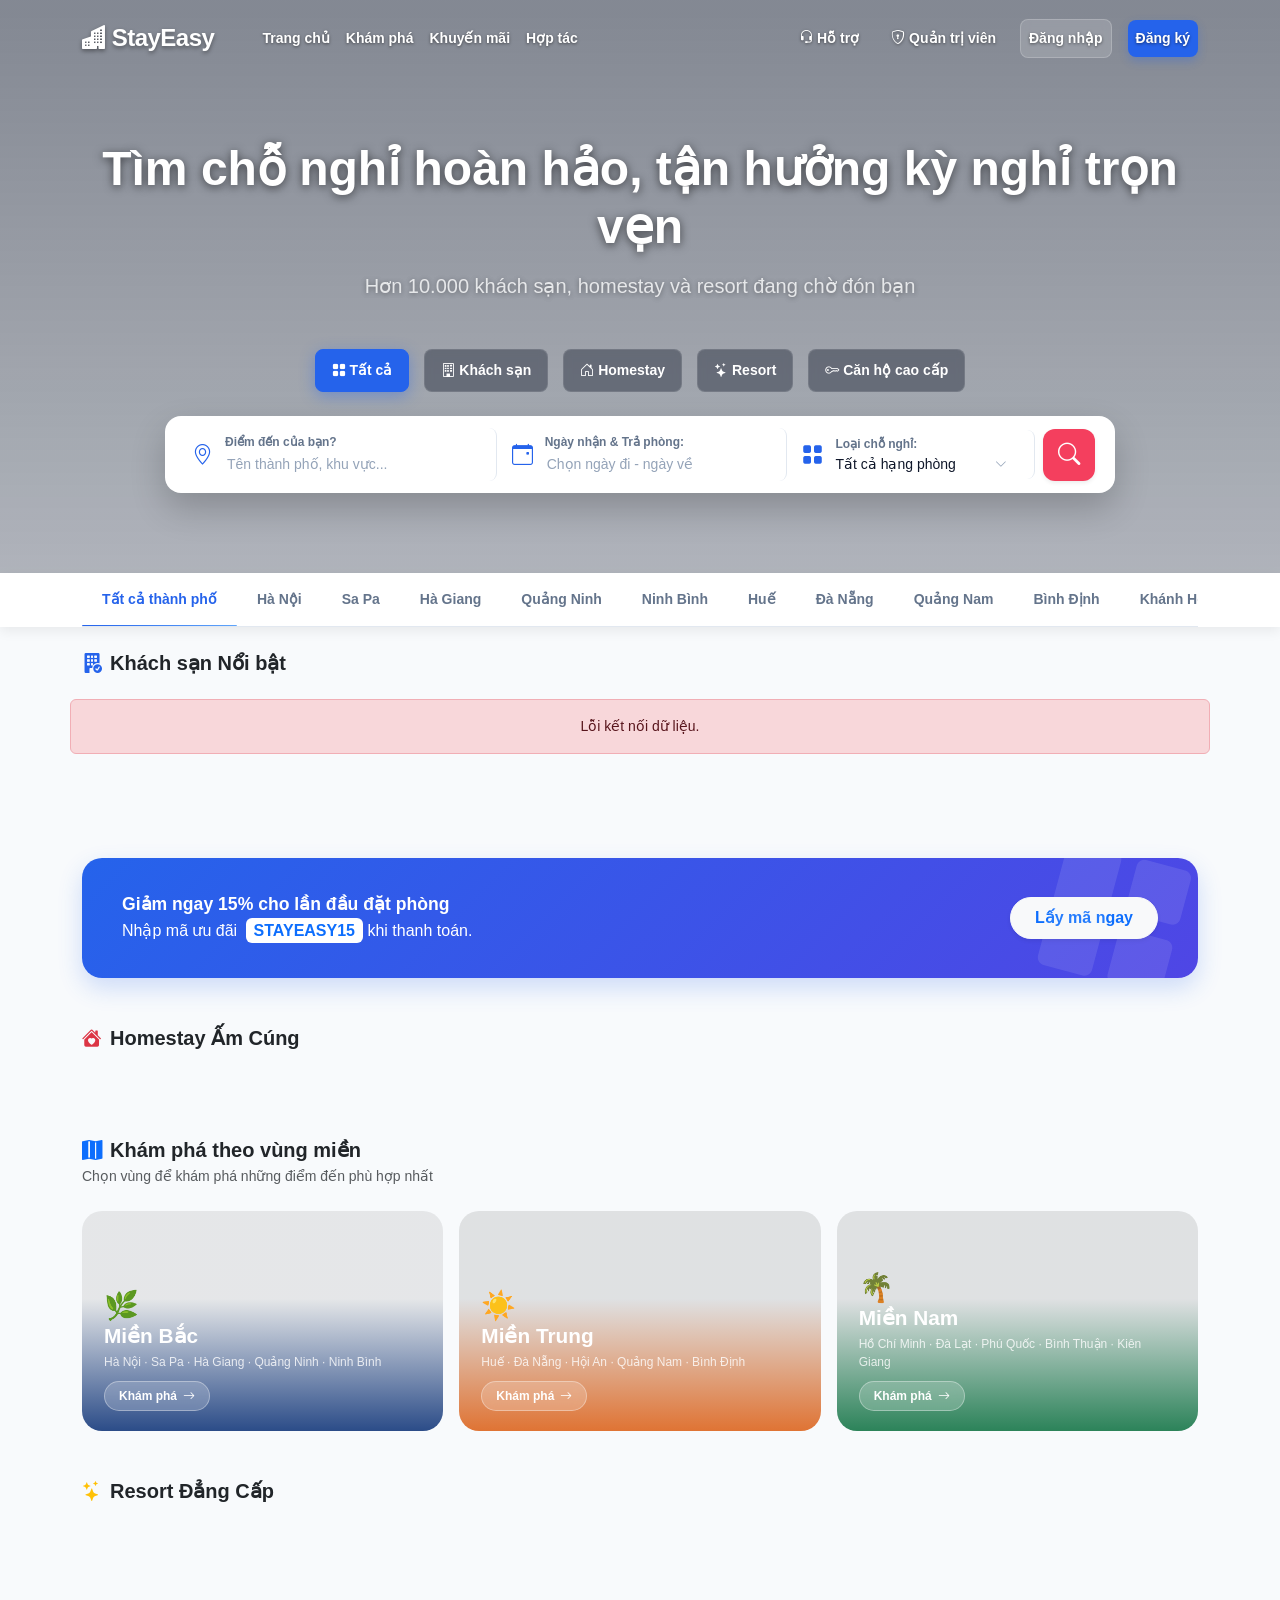
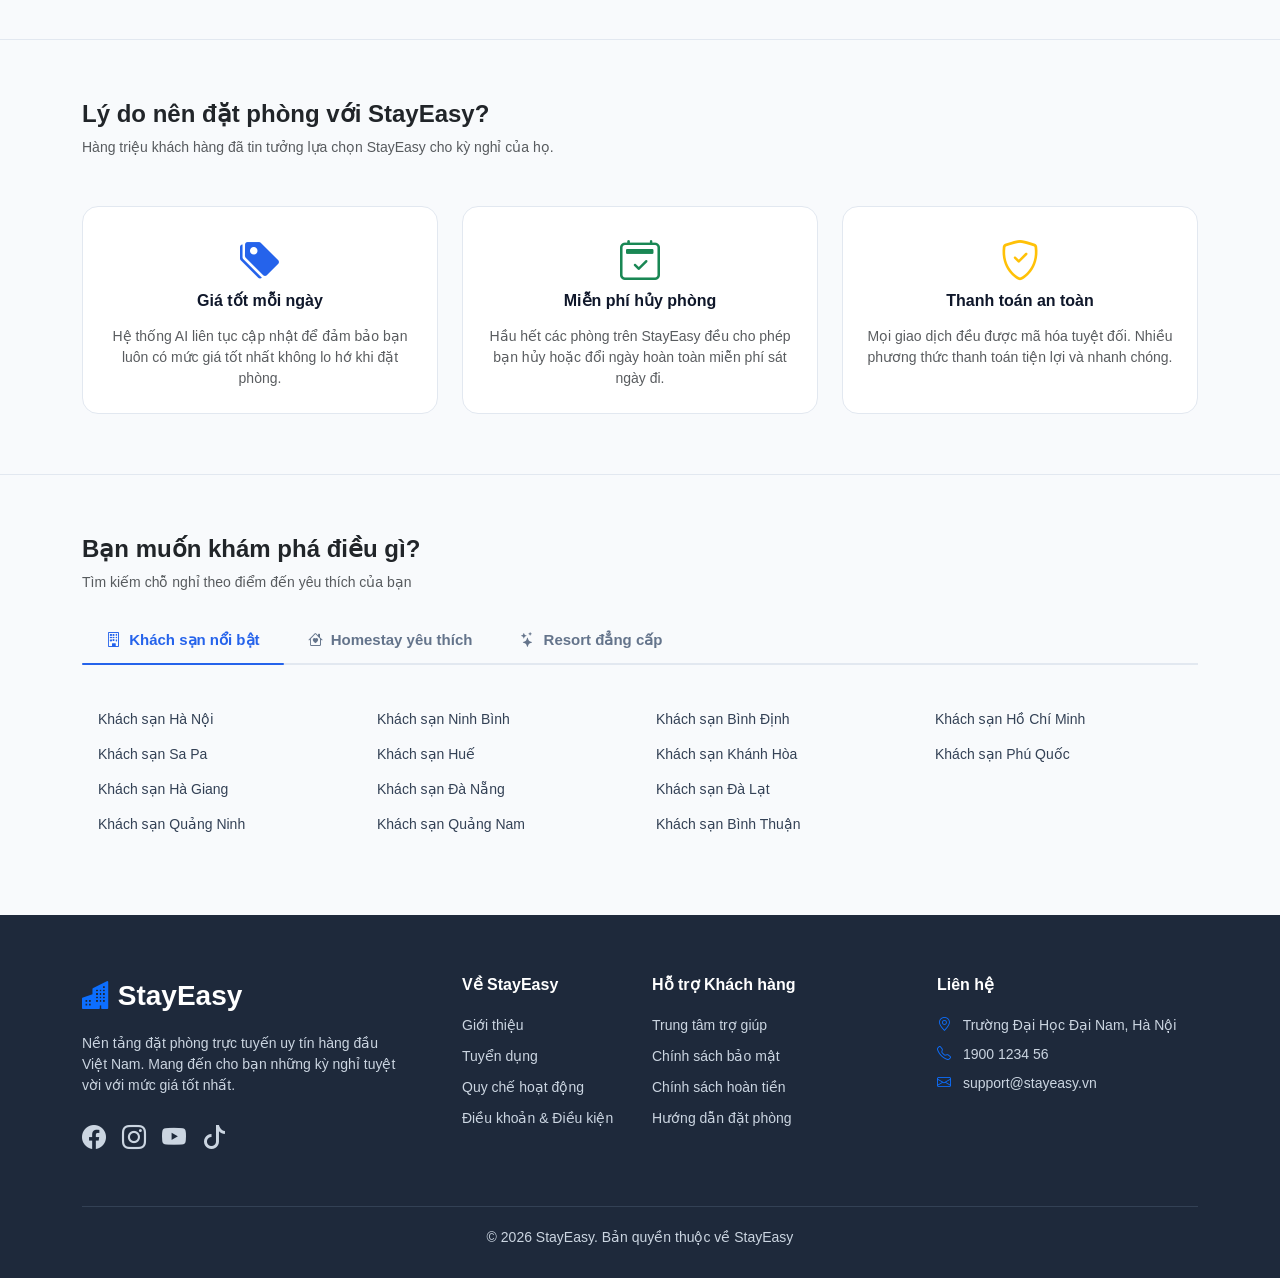
==== commit d3edd188: "message" ====
--- a/index.html
+++ b/index.html
@@ -867,6 +867,7 @@
             background: #f1f5f9;
          }
       </style>
+      <link rel="stylesheet" href="stayeasy-mobile-only.css?v=20260607-mobile-hotfix6">
    </head>
    <body>
       <nav class="navbar navbar-expand-lg navbar-custom">
@@ -882,8 +883,7 @@
                <ul class="navbar-nav me-auto mb-2 mb-lg-0 ms-4">
                   <li class="nav-item"><a class="nav-link" href="#">Trang chủ</a></li>
                   <li class="nav-item"><a class="nav-link" href="explore.html">Khám phá</a></li>
-                  <li class="nav-item"><a class="nav-link" href="promotions.html"><i
-                           class="bi bi-tags-fill me-1"></i>Khuyến mãi</a></li>
+                  <li class="nav-item"><a class="nav-link" href="promotions.html">Khuyến mãi</a></li>
                   <li class="nav-item"><a class="nav-link" href="partner.html">Hợp tác</a></li>
                </ul>
                <ul class="navbar-nav align-items-center gap-3">
@@ -2187,5 +2187,6 @@
             });
          })();
       </script>
+      <script src="stayeasy-mobile-only.js?v=20260607-mobile-hotfix6"></script>
    </body>
 </html>
--- a/stayeasy-mobile-only.css
+++ b/stayeasy-mobile-only.css
@@ -0,0 +1,2584 @@
+/* =========================================================
+   StayEasy Mobile Only Patch
+   - Chỉ áp dụng cho tablet/mobile bằng media queries.
+   - Không thay đổi layout desktop/laptop.
+   ========================================================= */
+
+@media (max-width: 991.98px) {
+  html, body {
+    width: 100% !important;
+    max-width: 100% !important;
+    overflow-x: hidden !important;
+    -webkit-text-size-adjust: 100%;
+  }
+
+  *, *::before, *::after {
+    box-sizing: border-box;
+  }
+
+  img, video, canvas, svg, iframe {
+    max-width: 100%;
+  }
+
+  .container,
+  .container-fluid {
+    width: 100% !important;
+    max-width: 100% !important;
+    padding-left: 16px !important;
+    padding-right: 16px !important;
+  }
+
+  /* ===== NAVBAR PUBLIC: giữ desktop, chỉ sửa mobile menu ===== */
+  .navbar-custom {
+    position: fixed !important;
+    top: 0 !important;
+    left: 0 !important;
+    right: 0 !important;
+    z-index: 1065 !important;
+    padding: 10px 0 !important;
+    background: rgba(15, 23, 42, 0.96) !important;
+    backdrop-filter: blur(14px);
+    -webkit-backdrop-filter: blur(14px);
+    box-shadow: 0 10px 30px rgba(15, 23, 42, 0.16) !important;
+  }
+
+  .navbar-custom.navbar-scrolled {
+    background: #ffffff !important;
+  }
+
+  .navbar-custom .container {
+    position: relative;
+    min-height: 42px;
+  }
+
+  .navbar-custom .navbar-brand {
+    font-size: 16px !important;
+    line-height: 1 !important;
+    display: inline-flex !important;
+    align-items: center !important;
+    gap: 6px !important;
+    max-width: calc(100vw - 92px);
+    white-space: nowrap;
+    overflow: hidden;
+    text-overflow: ellipsis;
+  }
+
+  .navbar-custom .navbar-toggler {
+    width: 42px !important;
+    height: 42px !important;
+    padding: 0 !important;
+    border-radius: 12px !important;
+    border: 1px solid rgba(255, 255, 255, 0.22) !important;
+    color: #ffffff !important;
+    background: rgba(255, 255, 255, 0.12) !important;
+    display: inline-flex !important;
+    align-items: center !important;
+    justify-content: center !important;
+    box-shadow: none !important;
+    position: relative;
+    z-index: 1070;
+  }
+
+  .navbar-custom.navbar-scrolled .navbar-toggler {
+    color: #0f172a !important;
+    border-color: #e2e8f0 !important;
+    background: #f8fafc !important;
+  }
+
+  .navbar-custom .navbar-toggler i {
+    font-size: 1.35rem !important;
+    line-height: 1;
+  }
+
+  .navbar-custom .navbar-collapse {
+    position: absolute !important;
+    top: calc(100% + 10px) !important;
+    left: 16px !important;
+    right: 16px !important;
+    width: auto !important;
+    z-index: 1069 !important;
+    background: #ffffff !important;
+    border: 1px solid rgba(226, 232, 240, 0.95) !important;
+    border-radius: 20px !important;
+    padding: 10px !important;
+    box-shadow: 0 24px 60px rgba(15, 23, 42, 0.22) !important;
+    max-height: calc(100vh - 82px) !important;
+    overflow-y: auto !important;
+    -webkit-overflow-scrolling: touch;
+  }
+
+  .navbar-custom .navbar-collapse.collapsing {
+    transition: height .2s ease, opacity .2s ease, transform .2s ease !important;
+    opacity: .35;
+    transform: translateY(-8px) scale(.98);
+  }
+
+  .navbar-custom .navbar-collapse.show {
+    opacity: 1;
+    transform: translateY(0) scale(1);
+  }
+
+  .navbar-custom .navbar-nav {
+    margin-left: 0 !important;
+    gap: 4px !important;
+    align-items: stretch !important;
+  }
+
+  .navbar-custom .navbar-collapse .nav-link {
+    color: #0f172a !important;
+    text-shadow: none !important;
+    padding: 11px 12px !important;
+    border-radius: 13px !important;
+    font-size: 14px !important;
+    font-weight: 700 !important;
+    display: flex !important;
+    align-items: center !important;
+    gap: 8px !important;
+  }
+
+  .navbar-custom .navbar-collapse .nav-link:hover,
+  .navbar-custom .navbar-collapse .nav-link:active {
+    background: #eff6ff !important;
+    color: #2563eb !important;
+    transform: none !important;
+  }
+
+  .navbar-custom .navbar-collapse .navbar-nav.align-items-center,
+  .navbar-custom .navbar-collapse .navbar-nav.align-items-center.gap-3 {
+    gap: 4px !important;
+    margin-top: 6px !important;
+    padding-top: 8px !important;
+    border-top: 1px solid #f1f5f9 !important;
+  }
+
+  .navbar-custom .btn-nav-login,
+  .navbar-custom .btn-nav-register {
+    width: 100% !important;
+    justify-content: center !important;
+    text-align: center !important;
+    color: #0f172a !important;
+    background: #f8fafc !important;
+    border: 1px solid #e2e8f0 !important;
+    box-shadow: none !important;
+  }
+
+  .navbar-custom .btn-nav-register {
+    color: #ffffff !important;
+    background: #2563eb !important;
+    border-color: #2563eb !important;
+  }
+
+  .stayeasy-mobile-backdrop {
+    position: fixed;
+    inset: 0;
+    z-index: 1060;
+    background: rgba(15, 23, 42, .44);
+    opacity: 0;
+    pointer-events: none;
+    transition: opacity .22s ease;
+    backdrop-filter: blur(2px);
+    -webkit-backdrop-filter: blur(2px);
+  }
+
+  .stayeasy-mobile-backdrop.show {
+    opacity: 1;
+    pointer-events: auto;
+  }
+}
+
+@media (max-width: 767.98px) {
+  body {
+    font-size: 14px !important;
+  }
+
+  h1, .display-4, .display-5 {
+    font-size: clamp(23px, 7vw, 30px) !important;
+    line-height: 1.16 !important;
+    letter-spacing: -0.03em;
+  }
+
+  h2 { font-size: 22px !important; line-height: 1.22 !important; }
+  h3 { font-size: 18px !important; line-height: 1.3 !important; }
+  h4 { font-size: 17px !important; line-height: 1.35 !important; }
+  h5 { font-size: 16px !important; line-height: 1.35 !important; }
+  p, small, .small { overflow-wrap: anywhere; }
+
+  /* ===== HOME HERO / SEARCH ===== */
+  .hero-section,
+  .explore-hero,
+  .partner-hero,
+  .support-hero,
+  .promo-hero {
+    background-attachment: scroll !important;
+    padding: 88px 0 36px !important;
+    min-height: auto !important;
+    height: auto !important;
+    overflow: hidden !important;
+  }
+
+  .hero-section .container,
+  .explore-hero .container,
+  .partner-hero .container,
+  .support-hero .container,
+  .promo-hero .container {
+    position: relative;
+    z-index: 1;
+  }
+
+  .hero-section p.fs-5,
+  .explore-hero p,
+  .partner-hero p,
+  .support-hero p,
+  .promo-hero p {
+    font-size: 14px !important;
+    margin-bottom: 20px !important;
+  }
+
+  .search-tabs,
+  .support-nav .d-flex,
+  .promo-filter-bar .d-flex,
+  #cityTabs,
+  .tag-cloud {
+    display: flex !important;
+    flex-wrap: nowrap !important;
+    overflow-x: auto !important;
+    overflow-y: hidden !important;
+    justify-content: flex-start !important;
+    gap: 8px !important;
+    padding-bottom: 8px !important;
+    -webkit-overflow-scrolling: touch;
+    scrollbar-width: none;
+  }
+
+  .search-tabs::-webkit-scrollbar,
+  .support-nav .d-flex::-webkit-scrollbar,
+  .promo-filter-bar .d-flex::-webkit-scrollbar,
+  #cityTabs::-webkit-scrollbar,
+  .tag-cloud::-webkit-scrollbar { display: none; }
+
+  .search-tabs .tab-item,
+  .filter-tab,
+  .support-nav-btn,
+  #cityTabs .nav-link,
+  .explore-tag {
+    flex: 0 0 auto !important;
+    white-space: nowrap !important;
+    font-size: 12px !important;
+    padding: 8px 12px !important;
+    border-radius: 999px !important;
+  }
+
+  .search-bar-container,
+  .support-search-box {
+    width: 100% !important;
+    max-width: 100% !important;
+    flex-direction: column !important;
+    align-items: stretch !important;
+    padding: 12px !important;
+    border-radius: 18px !important;
+    gap: 0 !important;
+    overflow: visible !important;
+  }
+
+  .search-input-group {
+    width: 100% !important;
+    min-width: 0 !important;
+    border-right: none !important;
+    border-bottom: 1px solid #eef2f7 !important;
+    padding: 11px 2px !important;
+  }
+
+  .search-input-group i {
+    width: 22px !important;
+    min-width: 22px !important;
+    margin-right: 10px !important;
+    font-size: 1.05rem !important;
+  }
+
+  .search-input-group input,
+  .search-input-group select,
+  .custom-select-trigger {
+    font-size: 14px !important;
+    min-width: 0 !important;
+  }
+
+  .search-label {
+    font-size: 11px !important;
+    margin-bottom: 1px !important;
+  }
+
+  .search-bar-container .px-2 {
+    width: 100% !important;
+    padding: 0 !important;
+    margin-top: 12px !important;
+  }
+
+  .btn-search-hero,
+  .support-search-box .btn-search-support {
+    width: 100% !important;
+    height: 48px !important;
+    border-radius: 14px !important;
+    min-height: 44px;
+  }
+
+  #locationDropdown,
+  .custom-select-dropdown {
+    position: absolute !important;
+    left: 0 !important;
+    right: 0 !important;
+    min-width: 100% !important;
+    max-width: calc(100vw - 48px) !important;
+    z-index: 1095 !important;
+  }
+
+  .city-filter-bar,
+  .promo-filter-bar,
+  .support-nav {
+    top: 62px !important;
+    overflow: hidden !important;
+  }
+
+  /* ===== PUBLIC CARDS / GRIDS ===== */
+  #hotelContainer,
+  #homestayContainer,
+  #resortContainer {
+    --bs-gutter-x: 12px !important;
+    --bs-gutter-y: 14px !important;
+  }
+
+  #hotelContainer > [class*="col-"],
+  #homestayContainer > [class*="col-"],
+  #resortContainer > [class*="col-"] {
+    flex: 0 0 50% !important;
+    max-width: 50% !important;
+  }
+
+  .room-card,
+  .promo-card,
+  .help-category-card,
+  .exp-card,
+  .why-card,
+  .partner-type-card,
+  .reason-card,
+  .category-card,
+  .destination-card,
+  .dest-card,
+  .voucher-card {
+    border-radius: 16px !important;
+    overflow: hidden;
+  }
+
+  .room-card .card-img-top,
+  .room-card img.card-img-top {
+    height: 130px !important;
+  }
+
+  .room-card .card-body {
+    padding: 10px !important;
+  }
+
+  .room-card h5,
+  .room-card .card-title {
+    font-size: 13px !important;
+    line-height: 1.25 !important;
+    margin-bottom: 5px !important;
+  }
+
+  .room-card .text-muted,
+  .room-card small,
+  .badge-type {
+    font-size: 10.5px !important;
+  }
+
+  .price-display,
+  .room-card .fw-bold.text-primary,
+  .room-card .text-primary.fw-bold {
+    font-size: 15px !important;
+    line-height: 1.1 !important;
+    white-space: nowrap !important;
+  }
+
+  .promo-banner-small,
+  .promo-strip,
+  .promo-featured {
+    padding: 22px 18px !important;
+    min-height: auto !important;
+    height: auto !important;
+    flex-direction: column !important;
+    align-items: flex-start !important;
+    border-radius: 18px !important;
+    gap: 14px !important;
+  }
+
+  .promo-banner-small .btn,
+  .promo-strip .btn-promo,
+  .promo-featured .btn {
+    width: 100% !important;
+    margin-left: 0 !important;
+  }
+
+  .region-card,
+  .destination-card,
+  .dest-card--sm,
+  .dest-card--lg,
+  .dest-card--wide,
+  .dest-card--tall {
+    height: 190px !important;
+  }
+
+  .dest-grid,
+  .exp-grid {
+    grid-template-columns: 1fr 1fr !important;
+    gap: 12px !important;
+  }
+
+  .dest-card--wide,
+  .dest-card--lg {
+    grid-column: span 2 !important;
+  }
+
+  .stats-bar .d-flex,
+  .stat-bar .d-flex {
+    flex-wrap: wrap !important;
+  }
+
+  .stat-block,
+  .stat-item {
+    flex: 0 0 50% !important;
+    border-right: 0 !important;
+    padding: 18px 12px !important;
+  }
+
+  .countdown-box {
+    display: grid !important;
+    grid-template-columns: repeat(4, minmax(0, 1fr)) !important;
+    gap: 7px !important;
+    width: 100% !important;
+  }
+
+  .countdown-unit {
+    min-width: 0 !important;
+    padding: 10px 6px !important;
+  }
+
+  .countdown-number { font-size: 20px !important; }
+  .countdown-label { font-size: 9px !important; }
+
+  .voucher-card {
+    align-items: stretch !important;
+  }
+
+  .voucher-left {
+    width: 68px !important;
+    font-size: 16px !important;
+    padding: 16px 8px !important;
+  }
+
+  .contact-info-panel,
+  .contact-form-panel,
+  .register-left,
+  .register-right {
+    padding: 24px 18px !important;
+  }
+
+  .mailbox-layout {
+    display: block !important;
+    min-height: auto !important;
+  }
+
+  .mailbox-sidebar,
+  .mail-list,
+  .mailbox-content,
+  .mail-detail {
+    width: 100% !important;
+    min-width: 0 !important;
+    border-right: 0 !important;
+  }
+
+  .mail-list {
+    max-height: 360px !important;
+  }
+
+  /* ===== DETAIL PAGE MOBILE ===== */
+  .detail-navbar {
+    position: sticky !important;
+    top: 0 !important;
+    z-index: 1060 !important;
+    padding: 9px 0 !important;
+    background: rgba(255,255,255,.98) !important;
+    box-shadow: 0 8px 26px rgba(15, 23, 42, .08) !important;
+  }
+
+  .detail-navbar .container {
+    min-height: 42px !important;
+    gap: 8px !important;
+  }
+
+  .detail-navbar .nb-name {
+    font-size: 15px !important;
+  }
+
+  .detail-navbar .nb-icon {
+    width: 34px !important;
+    height: 34px !important;
+    border-radius: 10px !important;
+  }
+
+  .detail-navbar .nb-right {
+    gap: 6px !important;
+  }
+
+  .detail-navbar .nb-divider,
+  .detail-navbar .nb-user-wrap,
+  .detail-navbar .nb-icon-btn,
+  .detail-navbar .nb-hide-mobile {
+    display: none !important;
+  }
+
+  .detail-navbar .btn-back-home {
+    height: 36px !important;
+    padding: 0 11px !important;
+    border-radius: 11px !important;
+    font-size: 13px !important;
+  }
+
+  #detailContent .gallery-container {
+    margin-top: 12px !important;
+    border-radius: 18px !important;
+    overflow: visible !important;
+  }
+
+  #detailContent .gallery-container > .row {
+    display: flex !important;
+    flex-direction: column !important;
+    gap: 10px !important;
+  }
+
+  #detailContent .gallery-container .col-md-6 {
+    width: 100% !important;
+    max-width: 100% !important;
+    flex: 0 0 auto !important;
+  }
+
+  #dtlMainImg,
+  .img-main {
+    height: 230px !important;
+    border-radius: 18px !important;
+  }
+
+  #detailContent .gallery-container .col-md-6:last-child .row {
+    display: flex !important;
+    flex-wrap: nowrap !important;
+    gap: 8px !important;
+    overflow-x: auto !important;
+    -webkit-overflow-scrolling: touch;
+    padding-bottom: 2px !important;
+    margin: 0 !important;
+  }
+
+  #detailContent .gallery-container .col-md-6:last-child .col-6 {
+    flex: 0 0 142px !important;
+    width: 142px !important;
+    max-width: 142px !important;
+    padding: 0 !important;
+  }
+
+  #detailContent .gallery-container .img-sub,
+  .img-sub {
+    width: 142px !important;
+    height: 96px !important;
+    border-radius: 12px !important;
+  }
+
+  #detailContent > .row.g-4 {
+    --bs-gutter-x: 0 !important;
+    --bs-gutter-y: 16px !important;
+  }
+
+  #detailContent > .row.g-4 > [class*="col-"] {
+    width: 100% !important;
+    max-width: 100% !important;
+    flex: 0 0 100% !important;
+  }
+
+  #dtlName {
+    font-size: 23px !important;
+    line-height: 1.18 !important;
+    margin-bottom: 10px !important;
+  }
+
+  #detailContent .alert {
+    font-size: 13px !important;
+    align-items: flex-start !important;
+    padding: 12px !important;
+  }
+
+  #detailContent .d-flex.gap-4.flex-wrap.text-muted {
+    display: grid !important;
+    grid-template-columns: repeat(2, minmax(0, 1fr)) !important;
+    gap: 12px !important;
+  }
+
+  #detailContent .d-flex.gap-4.flex-wrap.text-muted > div {
+    background: #fff !important;
+    border: 1px solid #edf2f7 !important;
+    border-radius: 14px !important;
+    padding: 12px !important;
+    font-size: 13px !important;
+  }
+
+  .review-card,
+  #detailContent .card {
+    border-radius: 16px !important;
+  }
+
+  .review-card {
+    padding: 16px !important;
+  }
+
+  .booking-card {
+    position: relative !important;
+    top: auto !important;
+    max-height: none !important;
+    overflow: visible !important;
+    border-radius: 18px !important;
+    padding: 18px !important;
+    margin-top: 0 !important;
+  }
+
+  .booking-card .input-group,
+  .booking-card .form-control,
+  .booking-card .form-select,
+  .booking-card .btn,
+  #bookingForm .form-control,
+  #bookingForm .form-select,
+  #bookingForm textarea {
+    min-height: 46px !important;
+    font-size: 14px !important;
+    border-radius: 12px !important;
+  }
+
+  #dtlPrice {
+    font-size: 25px !important;
+    line-height: 1.15 !important;
+    white-space: nowrap !important;
+    word-break: keep-all !important;
+  }
+
+  #dtlOldPrice {
+    white-space: nowrap !important;
+  }
+
+  .mobile-booking-bar {
+    position: fixed;
+    left: 0;
+    right: 0;
+    bottom: 0;
+    z-index: 1075;
+    display: flex;
+    align-items: center;
+    justify-content: space-between;
+    gap: 12px;
+    padding: 10px 14px calc(10px + env(safe-area-inset-bottom));
+    background: rgba(255, 255, 255, .98);
+    border-top: 1px solid #e2e8f0;
+    box-shadow: 0 -14px 34px rgba(15, 23, 42, .10);
+  }
+
+  .mobile-booking-price {
+    min-width: 0;
+  }
+
+  .mobile-booking-price small {
+    display: block;
+    color: #64748b;
+    font-size: 11px;
+    font-weight: 700;
+  }
+
+  .mobile-booking-price strong {
+    display: block;
+    color: #2563eb;
+    font-size: 16px;
+    white-space: nowrap;
+    overflow: hidden;
+    text-overflow: ellipsis;
+    max-width: 52vw;
+  }
+
+  .mobile-booking-bar button {
+    min-width: 126px;
+    height: 44px;
+    border: none;
+    border-radius: 14px;
+    background: #2563eb;
+    color: #fff;
+    font-weight: 800;
+    font-size: 14px;
+  }
+
+  body.stayeasy-detail-page {
+    padding-bottom: 74px !important;
+  }
+}
+
+@media (max-width: 575.98px) {
+  #hotelContainer > [class*="col-"],
+  #homestayContainer > [class*="col-"],
+  #resortContainer > [class*="col-"] {
+    flex: 0 0 50% !important;
+    max-width: 50% !important;
+  }
+
+  .dest-grid,
+  .exp-grid {
+    grid-template-columns: 1fr !important;
+  }
+
+  .dest-card--wide,
+  .dest-card--lg {
+    grid-column: span 1 !important;
+  }
+
+  .exp-card {
+    padding: 20px 14px !important;
+  }
+
+  .exp-icon {
+    width: 50px !important;
+    height: 50px !important;
+    font-size: 22px !important;
+    border-radius: 14px !important;
+  }
+
+  .promo-featured .overlay {
+    background: rgba(0,0,0,.62) !important;
+  }
+}
+
+@media (max-width: 380px) {
+  #hotelContainer > [class*="col-"],
+  #homestayContainer > [class*="col-"],
+  #resortContainer > [class*="col-"] {
+    flex: 0 0 100% !important;
+    max-width: 100% !important;
+  }
+
+  .room-card .card-img-top,
+  .room-card img.card-img-top {
+    height: 170px !important;
+  }
+}
+
+/* =========================================================
+   ADMIN MOBILE COMPACT PATCH
+   ========================================================= */
+@media (max-width: 768px) {
+  body:has(.admin-sidebar),
+  body.stayeasy-admin-page {
+    overflow-x: hidden !important;
+    background: #f8fafc !important;
+  }
+
+  .d-flex.vh-100 {
+    width: 100% !important;
+    max-width: 100% !important;
+  }
+
+  .admin-sidebar {
+    width: 252px !important;
+    max-width: 82vw !important;
+    z-index: 1065 !important;
+    font-size: 13px !important;
+  }
+
+  .admin-sidebar .p-4 {
+    padding: 16px !important;
+  }
+
+  .admin-sidebar .p-3 {
+    padding: 10px !important;
+  }
+
+  .admin-sidebar h4 {
+    font-size: 18px !important;
+  }
+
+  .admin-sidebar .nav-link,
+  #adminSidebarMenu .nav-link {
+    font-size: 12.5px !important;
+    line-height: 1.25 !important;
+    padding: 9px 10px !important;
+    border-radius: 12px !important;
+    gap: 8px !important;
+  }
+
+  .admin-sidebar .nav-link i,
+  #adminSidebarMenu .nav-link i {
+    font-size: 15px !important;
+    margin-right: 8px !important;
+    width: 18px !important;
+    text-align: center !important;
+  }
+
+  main.flex-grow-1 {
+    min-width: 0 !important;
+    width: 100% !important;
+    max-width: 100% !important;
+  }
+
+  main header.bg-white {
+    min-height: 58px !important;
+    padding: 10px 12px !important;
+    gap: 8px !important;
+  }
+
+  #mobileMenuToggle {
+    width: 38px !important;
+    height: 38px !important;
+    border-radius: 12px !important;
+  }
+
+  #headerTitle {
+    font-size: 16px !important;
+    line-height: 1.2 !important;
+    max-width: 48vw !important;
+    white-space: nowrap !important;
+    overflow: hidden !important;
+    text-overflow: ellipsis !important;
+  }
+
+  main header .gap-4 {
+    gap: 10px !important;
+  }
+
+  main header .vr {
+    display: none !important;
+  }
+
+  #notificationList {
+    width: calc(100vw - 24px) !important;
+    max-width: 320px !important;
+  }
+
+  #adminHeaderAvatar {
+    width: 34px !important;
+    height: 34px !important;
+  }
+
+  .flex-grow-1.overflow-auto.p-4.tab-content,
+  main .tab-content {
+    padding: 12px !important;
+  }
+
+  .row.g-4 {
+    --bs-gutter-x: 12px !important;
+    --bs-gutter-y: 12px !important;
+  }
+
+  .admin-stat-card,
+  main .card.rounded-4 {
+    border-radius: 16px !important;
+  }
+
+  .admin-stat-card,
+  .admin-stat-card.card,
+  main .card.p-4 {
+    padding: 14px !important;
+  }
+
+  .admin-stat-card p,
+  main .card p.small,
+  .tracking-wider {
+    font-size: 10px !important;
+    line-height: 1.25 !important;
+    letter-spacing: .035em !important;
+    margin-bottom: 5px !important;
+  }
+
+  .admin-stat-card h2,
+  .admin-stat-card h3,
+  main .card h2,
+  main .card h3 {
+    font-size: 19px !important;
+    line-height: 1.15 !important;
+    margin-bottom: 4px !important;
+    word-break: break-word !important;
+  }
+
+  .admin-stat-card .position-absolute i {
+    font-size: 2rem !important;
+  }
+
+  .card .p-4.border-bottom,
+  .card > .p-4,
+  .card .p-3.border-top {
+    padding: 12px !important;
+  }
+
+  .card .d-flex.justify-content-between.align-items-center,
+  .card .d-flex.align-items-center.justify-content-between {
+    gap: 10px !important;
+  }
+
+  .card h5.fw-bold {
+    font-size: 15px !important;
+    line-height: 1.25 !important;
+  }
+
+  .btn,
+  button.btn {
+    font-size: 12px !important;
+    padding: 8px 10px !important;
+    border-radius: 11px !important;
+  }
+
+  .filter-chip-group,
+  .admin-tabs,
+  .nav-pills,
+  .pagination {
+    flex-wrap: nowrap !important;
+    overflow-x: auto !important;
+    -webkit-overflow-scrolling: touch;
+    scrollbar-width: none;
+  }
+
+  .filter-chip-group::-webkit-scrollbar,
+  .admin-tabs::-webkit-scrollbar,
+  .nav-pills::-webkit-scrollbar,
+  .pagination::-webkit-scrollbar { display: none; }
+
+  .filter-chip-group .btn,
+  .admin-tabs .nav-link,
+  .nav-pills .nav-link {
+    flex: 0 0 auto !important;
+    white-space: nowrap !important;
+    font-size: 11.5px !important;
+    padding: 7px 10px !important;
+  }
+
+  #searchBookingInput,
+  #searchPromoInput,
+  #searchRoomInput {
+    width: 100% !important;
+    min-width: 0 !important;
+    margin-top: 8px !important;
+    font-size: 13px !important;
+  }
+
+  .table-responsive {
+    overflow-x: auto !important;
+    -webkit-overflow-scrolling: touch !important;
+    border-radius: 0 0 16px 16px !important;
+  }
+
+  .table-responsive table,
+  table.table {
+    min-width: 660px !important;
+  }
+
+  .table th,
+  .table td,
+  .table-custom thead th,
+  .table-custom tbody td {
+    font-size: 11.5px !important;
+    line-height: 1.25 !important;
+    padding: 10px 8px !important;
+    vertical-align: middle !important;
+  }
+
+  .table th.ps-4,
+  .table td.ps-4 {
+    padding-left: 12px !important;
+  }
+
+  .table th.pe-4,
+  .table td.pe-4 {
+    padding-right: 12px !important;
+  }
+
+  .badge,
+  [class*="badge-soft"] {
+    font-size: 10px !important;
+    padding: 4px 7px !important;
+    border-radius: 999px !important;
+    white-space: nowrap !important;
+  }
+
+  .btn-action {
+    width: 30px !important;
+    height: 30px !important;
+    border-radius: 9px !important;
+    margin-right: 3px !important;
+  }
+
+  .pagination .page-link,
+  .page-item .page-link {
+    min-width: 28px !important;
+    height: 28px !important;
+    padding: 5px 8px !important;
+    font-size: 11px !important;
+    display: inline-flex !important;
+    align-items: center !important;
+    justify-content: center !important;
+  }
+
+  .modal-dialog,
+  .modal-dialog.modal-lg,
+  .modal-dialog.modal-xl {
+    width: calc(100vw - 16px) !important;
+    max-width: calc(100vw - 16px) !important;
+    margin: 8px !important;
+  }
+
+  .modal-content {
+    border-radius: 18px !important;
+    max-height: calc(100vh - 16px) !important;
+    overflow-y: auto !important;
+  }
+
+  .modal-header,
+  .modal-body,
+  .modal-footer {
+    padding: 14px !important;
+  }
+
+  .form-control,
+  .form-select,
+  textarea,
+  input,
+  select {
+    font-size: 13px !important;
+  }
+}
+
+@media (max-width: 575.98px) {
+  .row.g-4 .col-xl-3,
+  .row.g-4 .col-sm-6,
+  .row.g-4 .col-md-6 {
+    flex: 0 0 100% !important;
+    max-width: 100% !important;
+  }
+
+  .admin-stat-card h2,
+  .admin-stat-card h3,
+  main .card h2,
+  main .card h3 {
+    font-size: 18px !important;
+  }
+
+  .card .d-flex.justify-content-between.align-items-center,
+  .card .d-flex.align-items-center.justify-content-between {
+    align-items: flex-start !important;
+  }
+}
+
+/* =========================================================
+   HOTFIX 20260607-2 — chỉ sửa lỗi mobile người dùng báo
+   ========================================================= */
+@media (max-width: 767.98px) {
+  /* 1 sản phẩm / 1 hàng trên điện thoại, không nhồi 2 card */
+  #hotelContainer > [class*="col-"],
+  #homestayContainer > [class*="col-"],
+  #resortContainer > [class*="col-"] {
+    flex: 0 0 100% !important;
+    max-width: 100% !important;
+    width: 100% !important;
+  }
+
+  .room-card,
+  .room-card-hover {
+    max-width: 100% !important;
+    margin-left: 0 !important;
+    margin-right: 0 !important;
+  }
+
+  .room-card .card-img-top,
+  .room-card img.card-img-top {
+    height: 210px !important;
+    object-fit: cover !important;
+  }
+
+  .room-card .card-body {
+    padding: 14px !important;
+  }
+
+  .room-card h5,
+  .room-card .card-title {
+    font-size: 16px !important;
+    line-height: 1.3 !important;
+  }
+
+  .room-card .text-muted,
+  .room-card small,
+  .badge-type {
+    font-size: 12px !important;
+  }
+
+  .price-display,
+  .room-card .fw-bold.text-primary,
+  .room-card .text-primary.fw-bold {
+    font-size: 20px !important;
+  }
+
+  /* Tab “Bạn muốn khám phá điều gì” phải lướt ngang được để thấy Resort */
+  .explore-tab-nav {
+    display: flex !important;
+    flex-wrap: nowrap !important;
+    overflow-x: auto !important;
+    overflow-y: hidden !important;
+    gap: 0 !important;
+    padding-bottom: 8px !important;
+    border-bottom: 1px solid #dbeafe !important;
+    -webkit-overflow-scrolling: touch !important;
+    scrollbar-width: none !important;
+  }
+
+  .explore-tab-nav::-webkit-scrollbar {
+    display: none !important;
+  }
+
+  .explore-tab-btn {
+    flex: 0 0 auto !important;
+    min-width: max-content !important;
+    white-space: nowrap !important;
+    font-size: 13px !important;
+    padding: 12px 16px !important;
+  }
+
+  .explore-tab-content.active .row {
+    display: block !important;
+  }
+
+  .explore-tab-content.active .col-md-3 {
+    width: 100% !important;
+    max-width: 100% !important;
+  }
+
+  .explore-link-col {
+    padding: 0 !important;
+  }
+
+  .explore-link-col a {
+    display: block !important;
+    padding: 11px 14px !important;
+    border-bottom: 1px solid #eef2f7 !important;
+    font-size: 14px !important;
+  }
+
+  /* Hero trang Khám phá: không bị cắt hình/chữ trên mobile */
+  .explore-hero {
+    min-height: 310px !important;
+    height: auto !important;
+    padding: 104px 0 54px !important;
+    margin-bottom: 28px !important;
+    background-position: center center !important;
+    background-size: cover !important;
+    display: flex !important;
+    align-items: center !important;
+    overflow: hidden !important;
+  }
+
+  .explore-hero .container {
+    margin-top: 0 !important;
+    padding-left: 20px !important;
+    padding-right: 20px !important;
+  }
+
+  .explore-hero h1 {
+    font-size: 30px !important;
+    line-height: 1.14 !important;
+    margin-bottom: 12px !important;
+  }
+
+  .explore-hero p {
+    font-size: 14px !important;
+    line-height: 1.45 !important;
+    margin-bottom: 10px !important;
+  }
+
+  /* Dropdown tài khoản sau đăng nhập nằm gọn trong menu mobile, không bị mất đơn/đăng xuất */
+  .navbar-custom .navbar-collapse .user-dropdown {
+    width: 100% !important;
+  }
+
+  .navbar-custom .navbar-collapse .user-dropdown .user-menu-panel {
+    position: static !important;
+    right: auto !important;
+    top: auto !important;
+    width: 100% !important;
+    min-width: 0 !important;
+    max-width: 100% !important;
+    margin-top: 8px !important;
+    border-radius: 16px !important;
+    box-shadow: inset 0 0 0 1px #e2e8f0, 0 10px 28px rgba(15,23,42,.08) !important;
+    overflow: hidden !important;
+    background: #fff !important;
+  }
+
+  .navbar-custom .navbar-collapse .user-dropdown .user-menu-panel[style*="display: block"],
+  .navbar-custom .navbar-collapse .user-dropdown .user-menu-panel.stayeasy-user-menu-open {
+    display: block !important;
+  }
+
+  .navbar-custom .navbar-collapse #myOrdersList {
+    max-height: 260px !important;
+    overflow-y: auto !important;
+  }
+}
+
+/* Admin sidebar hotfix: hamburger phải mở menu chắc chắn */
+@media (max-width: 768px) {
+  .admin-sidebar {
+    position: fixed !important;
+    top: 0 !important;
+    left: 0 !important;
+    bottom: 0 !important;
+    height: 100dvh !important;
+    transform: translate3d(-110%, 0, 0) !important;
+    visibility: hidden !important;
+    pointer-events: none !important;
+    transition: transform .26s cubic-bezier(.2,.8,.2,1), visibility .26s !important;
+    will-change: transform !important;
+  }
+
+  .admin-sidebar.sidebar-open,
+  body.admin-sidebar-is-open .admin-sidebar {
+    transform: translate3d(0, 0, 0) !important;
+    visibility: visible !important;
+    pointer-events: auto !important;
+    box-shadow: 18px 0 46px rgba(15, 23, 42, .20) !important;
+  }
+
+  .sidebar-backdrop {
+    display: block !important;
+    opacity: 0 !important;
+    pointer-events: none !important;
+    z-index: 1064 !important;
+    transition: opacity .22s ease !important;
+  }
+
+  .sidebar-backdrop.show,
+  body.admin-sidebar-is-open .sidebar-backdrop {
+    opacity: 1 !important;
+    pointer-events: auto !important;
+  }
+
+  #mobileMenuToggle {
+    display: inline-flex !important;
+    position: relative !important;
+    z-index: 1066 !important;
+    touch-action: manipulation !important;
+  }
+
+  .admin-sidebar .nav-link,
+  #adminSidebarMenu .nav-link {
+    font-size: 12px !important;
+    padding: 8px 9px !important;
+    min-height: 38px !important;
+  }
+
+  .admin-sidebar h4 {
+    font-size: 16px !important;
+  }
+
+  .admin-sidebar .small,
+  .admin-sidebar small {
+    font-size: 10px !important;
+  }
+}
+
+/* =========================================================
+   HOTFIX 3 — ADMIN HAMBURGER + USER ORDERS MOBILE
+   Chỉ tác động mobile, giữ nguyên desktop/laptop.
+   ========================================================= */
+@media (max-width: 768px) {
+  body.stayeasy-admin-page,
+  body.admin-sidebar-is-open {
+    overflow-x: hidden !important;
+  }
+
+  body.stayeasy-admin-page .admin-sidebar {
+    display: flex !important;
+    position: fixed !important;
+    inset: 0 auto 0 0 !important;
+    width: min(278px, 84vw) !important;
+    max-width: 84vw !important;
+    height: 100dvh !important;
+    min-height: 100dvh !important;
+    overflow-y: auto !important;
+    background: #fff !important;
+    z-index: 2147483000 !important;
+    transform: translateX(-112%) !important;
+    visibility: hidden !important;
+    opacity: 1 !important;
+    pointer-events: none !important;
+    transition: transform .28s cubic-bezier(.22,.8,.22,1), visibility .28s ease !important;
+    will-change: transform !important;
+  }
+
+  body.stayeasy-admin-page .admin-sidebar.sidebar-open,
+  body.stayeasy-admin-page.admin-sidebar-is-open .admin-sidebar {
+    transform: translateX(0) !important;
+    visibility: visible !important;
+    pointer-events: auto !important;
+    box-shadow: 18px 0 50px rgba(15,23,42,.24) !important;
+  }
+
+  body.stayeasy-admin-page .sidebar-backdrop {
+    display: block !important;
+    position: fixed !important;
+    inset: 0 !important;
+    background: rgba(15,23,42,.46) !important;
+    backdrop-filter: blur(2px) !important;
+    z-index: 2147482999 !important;
+    opacity: 0 !important;
+    visibility: hidden !important;
+    pointer-events: none !important;
+    transition: opacity .22s ease, visibility .22s ease !important;
+  }
+
+  body.stayeasy-admin-page .sidebar-backdrop.show,
+  body.stayeasy-admin-page.admin-sidebar-is-open .sidebar-backdrop {
+    opacity: 1 !important;
+    visibility: visible !important;
+    pointer-events: auto !important;
+  }
+
+  body.stayeasy-admin-page #mobileMenuToggle {
+    display: inline-flex !important;
+    align-items: center !important;
+    justify-content: center !important;
+    width: 40px !important;
+    height: 40px !important;
+    min-width: 40px !important;
+    border: 0 !important;
+    border-radius: 13px !important;
+    background: #eef2f7 !important;
+    color: #334155 !important;
+    font-size: 20px !important;
+    position: relative !important;
+    z-index: 2147483001 !important;
+    pointer-events: auto !important;
+    touch-action: manipulation !important;
+  }
+
+  body.stayeasy-admin-page #mobileMenuToggle:active {
+    transform: scale(.96) !important;
+  }
+
+  body.stayeasy-admin-page .admin-sidebar .nav-link,
+  body.stayeasy-admin-page #adminSidebarMenu .nav-link {
+    font-size: 12.25px !important;
+    line-height: 1.25 !important;
+    min-height: 38px !important;
+    padding: 8px 10px !important;
+    white-space: nowrap !important;
+  }
+
+  body.stayeasy-admin-page .admin-sidebar .nav-link i,
+  body.stayeasy-admin-page #adminSidebarMenu .nav-link i {
+    font-size: 14px !important;
+    width: 17px !important;
+    margin-right: 7px !important;
+  }
+}
+
+@media (max-width: 991.98px) {
+  .navbar-custom .user-dropdown .user-menu-panel {
+    max-height: min(78dvh, 640px) !important;
+    overflow-y: auto !important;
+    -webkit-overflow-scrolling: touch !important;
+  }
+
+  .navbar-custom .user-dropdown #myOrdersPanel {
+    display: none;
+  }
+
+  .navbar-custom .user-dropdown #myOrdersPanel.stayeasy-orders-open {
+    display: block !important;
+  }
+
+  .navbar-custom .user-dropdown #btnMyOrders {
+    cursor: pointer !important;
+    touch-action: manipulation !important;
+  }
+
+  .navbar-custom .user-dropdown #myOrdersList {
+    max-height: 360px !important;
+    overflow-y: auto !important;
+    -webkit-overflow-scrolling: touch !important;
+  }
+}
+
+/* =========================================================
+   HOTFIX 4 — ADMIN MOBILE PREMIUM REBUILD
+   Chỉ áp dụng cho admin ở mobile. Không chạm desktop/laptop.
+   Mục tiêu: sidebar dùng chắc chắn, bảng chuyển thành card, header/form/button gọn đẹp.
+   ========================================================= */
+@media (max-width: 768px) {
+  body.stayeasy-admin-page {
+    background: #f5f7fb !important;
+    color: #0f172a !important;
+    min-height: 100dvh !important;
+    overflow-x: hidden !important;
+  }
+
+  body.stayeasy-admin-page .footer-custom {
+    display: none !important;
+  }
+
+  body.stayeasy-admin-page .d-flex.vh-100 {
+    display: block !important;
+    height: auto !important;
+    min-height: 100dvh !important;
+    overflow: visible !important;
+  }
+
+  body.stayeasy-admin-page main.flex-grow-1 {
+    display: block !important;
+    min-height: 100dvh !important;
+    width: 100% !important;
+    overflow: visible !important;
+    background: #f5f7fb !important;
+  }
+
+  /* Header admin mobile */
+  body.stayeasy-admin-page main > header.bg-white {
+    position: sticky !important;
+    top: 0 !important;
+    left: 0 !important;
+    right: 0 !important;
+    z-index: 999 !important;
+    min-height: 58px !important;
+    padding: 10px 14px !important;
+    background: rgba(255,255,255,.96) !important;
+    backdrop-filter: blur(16px) !important;
+    -webkit-backdrop-filter: blur(16px) !important;
+    border-bottom: 1px solid rgba(226,232,240,.9) !important;
+    box-shadow: 0 8px 24px rgba(15,23,42,.06) !important;
+  }
+
+  body.stayeasy-admin-page #mobileMenuToggle {
+    width: 40px !important;
+    height: 40px !important;
+    min-width: 40px !important;
+    border-radius: 13px !important;
+    background: #eef2f7 !important;
+    color: #334155 !important;
+    border: 1px solid #e2e8f0 !important;
+    box-shadow: none !important;
+  }
+
+  body.stayeasy-admin-page #mobileMenuToggle i {
+    font-size: 19px !important;
+    line-height: 1 !important;
+  }
+
+  body.stayeasy-admin-page #headerTitle {
+    font-size: 16px !important;
+    font-weight: 800 !important;
+    letter-spacing: -.02em !important;
+    max-width: calc(100vw - 160px) !important;
+  }
+
+  body.stayeasy-admin-page main > header .gap-4,
+  body.stayeasy-admin-page main > header .gap-3 {
+    gap: 10px !important;
+  }
+
+  body.stayeasy-admin-page #notificationCount:empty {
+    display: none !important;
+  }
+
+  body.stayeasy-admin-page #adminHeaderAvatar {
+    width: 34px !important;
+    height: 34px !important;
+    box-shadow: 0 7px 18px rgba(37,99,235,.18) !important;
+  }
+
+  body.stayeasy-admin-page #notificationList,
+  body.stayeasy-admin-page .dropdown-menu[aria-labelledby="adminUserDropdown"] {
+    width: calc(100vw - 24px) !important;
+    min-width: 0 !important;
+    max-width: 340px !important;
+    border-radius: 16px !important;
+    border: 1px solid #e2e8f0 !important;
+    box-shadow: 0 24px 50px rgba(15,23,42,.18) !important;
+  }
+
+  /* Sidebar admin mobile */
+  body.stayeasy-admin-page .admin-sidebar {
+    width: min(292px, 86vw) !important;
+    max-width: 86vw !important;
+    padding-bottom: calc(18px + env(safe-area-inset-bottom)) !important;
+    background: #ffffff !important;
+    border-right: none !important;
+    box-shadow: none !important;
+  }
+
+  body.stayeasy-admin-page .admin-sidebar.sidebar-open,
+  body.stayeasy-admin-page.admin-sidebar-is-open .admin-sidebar {
+    box-shadow: 22px 0 60px rgba(15,23,42,.26) !important;
+  }
+
+  body.stayeasy-admin-page .admin-sidebar > .p-4.border-bottom {
+    padding: 17px 16px !important;
+    min-height: 68px !important;
+    background: linear-gradient(180deg,#fff 0%,#f8fafc 100%) !important;
+  }
+
+  body.stayeasy-admin-page .admin-sidebar > .p-4.border-bottom .bg-primary {
+    width: 40px !important;
+    height: 40px !important;
+    border-radius: 13px !important;
+    padding: 0 !important;
+    box-shadow: 0 10px 22px rgba(37,99,235,.25) !important;
+  }
+
+  body.stayeasy-admin-page .admin-sidebar h4 {
+    font-size: 17px !important;
+    font-weight: 900 !important;
+    letter-spacing: -.035em !important;
+  }
+
+  body.stayeasy-admin-page .admin-mobile-sidebar-close {
+    margin-left: auto !important;
+    width: 34px !important;
+    height: 34px !important;
+    border: 1px solid #e2e8f0 !important;
+    border-radius: 12px !important;
+    background: #f8fafc !important;
+    color: #64748b !important;
+    display: inline-flex !important;
+    align-items: center !important;
+    justify-content: center !important;
+  }
+
+  body.stayeasy-admin-page .admin-sidebar .p-3.flex-grow-1 {
+    padding: 12px 10px !important;
+  }
+
+  body.stayeasy-admin-page .admin-sidebar p.text-uppercase {
+    font-size: 10px !important;
+    letter-spacing: .06em !important;
+    padding: 0 12px !important;
+    margin-bottom: 8px !important;
+  }
+
+  body.stayeasy-admin-page #adminSidebarMenu {
+    gap: 4px !important;
+    overflow: visible !important;
+  }
+
+  body.stayeasy-admin-page #adminSidebarMenu .nav-item {
+    margin-top: 0 !important;
+  }
+
+  body.stayeasy-admin-page #adminSidebarMenu .nav-link {
+    width: 100% !important;
+    min-height: 43px !important;
+    padding: 10px 12px !important;
+    border-radius: 14px !important;
+    font-size: 13px !important;
+    line-height: 1.2 !important;
+    font-weight: 800 !important;
+    color: #64748b !important;
+    background: transparent !important;
+    display: flex !important;
+    align-items: center !important;
+    gap: 10px !important;
+    white-space: nowrap !important;
+  }
+
+  body.stayeasy-admin-page #adminSidebarMenu .nav-link i {
+    width: 20px !important;
+    min-width: 20px !important;
+    font-size: 16px !important;
+    margin: 0 !important;
+    color: #94a3b8 !important;
+    text-align: center !important;
+  }
+
+  body.stayeasy-admin-page #adminSidebarMenu .nav-link.active {
+    color: #2563eb !important;
+    background: #eff6ff !important;
+    box-shadow: inset 0 0 0 1px rgba(37,99,235,.06) !important;
+  }
+
+  body.stayeasy-admin-page #adminSidebarMenu .nav-link.active i {
+    color: #2563eb !important;
+  }
+
+  body.stayeasy-admin-page #adminSidebarMenu .badge {
+    margin-left: auto !important;
+    min-width: 21px !important;
+    height: 21px !important;
+    padding: 0 6px !important;
+    display: inline-flex !important;
+    align-items: center !important;
+    justify-content: center !important;
+    font-size: 10px !important;
+  }
+
+  /* Nội dung admin */
+  body.stayeasy-admin-page main .tab-content,
+  body.stayeasy-admin-page .flex-grow-1.overflow-auto.p-4.tab-content {
+    padding: 12px !important;
+    overflow: visible !important;
+  }
+
+  body.stayeasy-admin-page .tab-pane {
+    padding-bottom: 24px !important;
+  }
+
+  body.stayeasy-admin-page .card,
+  body.stayeasy-admin-page .rounded-4 {
+    border-radius: 18px !important;
+  }
+
+  body.stayeasy-admin-page .card {
+    border: 1px solid rgba(226,232,240,.8) !important;
+    box-shadow: 0 10px 26px rgba(15,23,42,.055) !important;
+  }
+
+  body.stayeasy-admin-page .card > .p-4.border-bottom,
+  body.stayeasy-admin-page .card > .p-4,
+  body.stayeasy-admin-page .p-4.border-bottom {
+    padding: 14px !important;
+  }
+
+  body.stayeasy-admin-page .card h5,
+  body.stayeasy-admin-page .card h6 {
+    font-size: 15px !important;
+    line-height: 1.25 !important;
+    font-weight: 850 !important;
+    letter-spacing: -.015em !important;
+  }
+
+  body.stayeasy-admin-page .row.g-4,
+  body.stayeasy-admin-page .row.g-3 {
+    --bs-gutter-x: 12px !important;
+    --bs-gutter-y: 12px !important;
+  }
+
+  body.stayeasy-admin-page .admin-stat-card,
+  body.stayeasy-admin-page .card.p-4,
+  body.stayeasy-admin-page main .card.rounded-4.p-4 {
+    padding: 15px !important;
+    min-height: 94px !important;
+  }
+
+  body.stayeasy-admin-page .admin-stat-card p,
+  body.stayeasy-admin-page .card p.text-uppercase,
+  body.stayeasy-admin-page .tracking-wider {
+    font-size: 10px !important;
+    line-height: 1.25 !important;
+    letter-spacing: .045em !important;
+    margin-bottom: 6px !important;
+  }
+
+  body.stayeasy-admin-page .admin-stat-card h2,
+  body.stayeasy-admin-page .admin-stat-card h3,
+  body.stayeasy-admin-page main .card h2,
+  body.stayeasy-admin-page main .card h3 {
+    font-size: 20px !important;
+    line-height: 1.15 !important;
+    margin-bottom: 0 !important;
+  }
+
+  body.stayeasy-admin-page .admin-stat-card .position-absolute,
+  body.stayeasy-admin-page .admin-stat-card .opacity-10 {
+    opacity: .08 !important;
+  }
+
+  body.stayeasy-admin-page .card .bg-success.bg-opacity-10,
+  body.stayeasy-admin-page .card .bg-primary.bg-opacity-10 {
+    width: 58px !important;
+    height: 58px !important;
+    padding: 0 !important;
+    display: inline-flex !important;
+    align-items: center !important;
+    justify-content: center !important;
+    flex: 0 0 58px !important;
+  }
+
+  body.stayeasy-admin-page .card .bg-success.bg-opacity-10 i,
+  body.stayeasy-admin-page .card .bg-primary.bg-opacity-10 i {
+    font-size: 26px !important;
+  }
+
+  body.stayeasy-admin-page .chart-card-body {
+    height: 230px !important;
+    padding: 10px !important;
+  }
+
+  body.stayeasy-admin-page .chart-card-body canvas {
+    max-height: 220px !important;
+  }
+
+  /* Header từng chức năng: không còn chen chữ/button */
+  body.stayeasy-admin-page #tab-rooms > .card > .p-4.border-bottom,
+  body.stayeasy-admin-page #tab-bookings > .card > .p-4.border-bottom,
+  body.stayeasy-admin-page #tab-promotions > .card > .p-4.border-bottom,
+  body.stayeasy-admin-page #tab-customers > .card > .p-4.border-bottom,
+  body.stayeasy-admin-page #tab-reviews > .card > .p-4.border-bottom,
+  body.stayeasy-admin-page #tab-revenue > .card > .p-4.border-bottom {
+    display: block !important;
+  }
+
+  body.stayeasy-admin-page #tab-rooms > .card > .p-4.border-bottom > .d-flex,
+  body.stayeasy-admin-page #tab-bookings > .card > .p-4.border-bottom > .d-flex,
+  body.stayeasy-admin-page #tab-promotions > .card > .p-4.border-bottom > .d-flex,
+  body.stayeasy-admin-page #tab-customers > .card > .p-4.border-bottom,
+  body.stayeasy-admin-page #tab-reviews > .card > .p-4.border-bottom {
+    width: 100% !important;
+    align-items: flex-start !important;
+    gap: 10px !important;
+  }
+
+  body.stayeasy-admin-page #tab-rooms > .card > .p-4.border-bottom > .d-flex:first-child,
+  body.stayeasy-admin-page #tab-bookings > .card > .p-4.border-bottom > .d-flex:first-child,
+  body.stayeasy-admin-page #tab-promotions > .card > .p-4.border-bottom > .d-flex:first-child {
+    margin-bottom: 12px !important;
+  }
+
+  body.stayeasy-admin-page #tab-rooms > .card > .p-4.border-bottom > .d-flex:last-child,
+  body.stayeasy-admin-page #tab-promotions > .card > .p-4.border-bottom > div[style*="display: flex"],
+  body.stayeasy-admin-page #tab-bookings .filter-chip-group {
+    display: grid !important;
+    grid-template-columns: repeat(2, minmax(0, 1fr)) !important;
+    gap: 8px !important;
+    width: 100% !important;
+    overflow: visible !important;
+  }
+
+  body.stayeasy-admin-page #tab-bookings .filter-chip-group {
+    display: flex !important;
+    flex-wrap: nowrap !important;
+    overflow-x: auto !important;
+    overflow-y: hidden !important;
+    padding-bottom: 4px !important;
+    scrollbar-width: none !important;
+  }
+
+  body.stayeasy-admin-page #tab-bookings .filter-chip-group::-webkit-scrollbar {
+    display: none !important;
+  }
+
+  body.stayeasy-admin-page #tab-bookings .filter-chip-group > div[style*="flex: 1"] {
+    display: none !important;
+  }
+
+  body.stayeasy-admin-page .filter-chip {
+    flex: 0 0 auto !important;
+    min-height: 34px !important;
+    padding: 8px 11px !important;
+    border-radius: 999px !important;
+    font-size: 12px !important;
+    white-space: nowrap !important;
+  }
+
+  body.stayeasy-admin-page .chip-count {
+    min-width: 20px !important;
+    height: 20px !important;
+    display: inline-flex !important;
+    align-items: center !important;
+    justify-content: center !important;
+    font-size: 10px !important;
+  }
+
+  body.stayeasy-admin-page #searchRoomInput,
+  body.stayeasy-admin-page #searchBookingInput,
+  body.stayeasy-admin-page #searchPromoInput {
+    grid-column: 1 / -1 !important;
+    width: 100% !important;
+    height: 42px !important;
+    min-height: 42px !important;
+    margin: 0 !important;
+    border-radius: 13px !important;
+    background: #f8fafc !important;
+    border: 1px solid #edf2f7 !important;
+    font-size: 13px !important;
+  }
+
+  body.stayeasy-admin-page #searchBookingInput {
+    flex: 0 0 235px !important;
+    min-width: 235px !important;
+  }
+
+  body.stayeasy-admin-page #tab-rooms .btn,
+  body.stayeasy-admin-page #tab-bookings .btn,
+  body.stayeasy-admin-page #tab-promotions .btn,
+  body.stayeasy-admin-page #tab-customers .btn,
+  body.stayeasy-admin-page #tab-reviews .btn {
+    min-height: 42px !important;
+    width: 100% !important;
+    justify-content: center !important;
+    font-size: 12px !important;
+    padding: 8px 10px !important;
+    border-radius: 13px !important;
+  }
+
+  /* Bảng admin -> card mobile */
+  body.stayeasy-admin-page .table-responsive {
+    overflow: visible !important;
+    border-radius: 0 0 18px 18px !important;
+  }
+
+  body.stayeasy-admin-page table.admin-mobile-card-table,
+  body.stayeasy-admin-page table.admin-mobile-card-table thead,
+  body.stayeasy-admin-page table.admin-mobile-card-table tbody,
+  body.stayeasy-admin-page table.admin-mobile-card-table tr,
+  body.stayeasy-admin-page table.admin-mobile-card-table td,
+  body.stayeasy-admin-page table.admin-mobile-card-table th {
+    display: block !important;
+    width: 100% !important;
+    min-width: 0 !important;
+  }
+
+  body.stayeasy-admin-page table.admin-mobile-card-table {
+    background: transparent !important;
+    border-collapse: separate !important;
+    border-spacing: 0 !important;
+    margin: 0 !important;
+  }
+
+  body.stayeasy-admin-page table.admin-mobile-card-table thead {
+    display: none !important;
+  }
+
+  body.stayeasy-admin-page table.admin-mobile-card-table tbody {
+    padding: 10px !important;
+    background: #f8fafc !important;
+  }
+
+  body.stayeasy-admin-page table.admin-mobile-card-table tbody tr {
+    background: #ffffff !important;
+    border: 1px solid #e2e8f0 !important;
+    border-radius: 18px !important;
+    margin: 0 0 11px !important;
+    padding: 11px !important;
+    overflow: hidden !important;
+    box-shadow: 0 8px 20px rgba(15,23,42,.055) !important;
+  }
+
+  body.stayeasy-admin-page table.admin-mobile-card-table tbody tr:last-child {
+    margin-bottom: 0 !important;
+  }
+
+  body.stayeasy-admin-page table.admin-mobile-card-table tbody td {
+    border: 0 !important;
+    padding: 8px 0 !important;
+    min-height: 34px !important;
+    display: flex !important;
+    align-items: center !important;
+    justify-content: space-between !important;
+    gap: 12px !important;
+    font-size: 12.5px !important;
+    line-height: 1.35 !important;
+    color: #334155 !important;
+    text-align: right !important;
+    border-bottom: 1px dashed #eef2f7 !important;
+  }
+
+  body.stayeasy-admin-page table.admin-mobile-card-table tbody td:last-child {
+    border-bottom: 0 !important;
+    padding-bottom: 0 !important;
+  }
+
+  body.stayeasy-admin-page table.admin-mobile-card-table tbody td::before {
+    content: attr(data-admin-label);
+    min-width: 94px !important;
+    max-width: 42% !important;
+    text-align: left !important;
+    color: #64748b !important;
+    font-size: 10px !important;
+    font-weight: 850 !important;
+    text-transform: uppercase !important;
+    letter-spacing: .045em !important;
+    line-height: 1.2 !important;
+    flex: 0 0 auto !important;
+  }
+
+  body.stayeasy-admin-page table.admin-mobile-card-table tbody td.admin-mobile-primary {
+    display: block !important;
+    text-align: left !important;
+    padding: 0 0 10px !important;
+    margin-bottom: 2px !important;
+    border-bottom: 1px solid #eef2f7 !important;
+  }
+
+  body.stayeasy-admin-page table.admin-mobile-card-table tbody td.admin-mobile-primary::before,
+  body.stayeasy-admin-page table.admin-mobile-card-table tbody td[colspan]::before {
+    display: none !important;
+  }
+
+  body.stayeasy-admin-page table.admin-mobile-card-table tbody td.admin-mobile-actions {
+    display: flex !important;
+    align-items: center !important;
+    justify-content: space-between !important;
+    gap: 10px !important;
+    padding-top: 10px !important;
+    text-align: left !important;
+  }
+
+  body.stayeasy-admin-page table.admin-mobile-card-table tbody td.admin-mobile-actions::before {
+    align-self: center !important;
+  }
+
+  body.stayeasy-admin-page table.admin-mobile-card-table tbody td.admin-mobile-actions .btn,
+  body.stayeasy-admin-page table.admin-mobile-card-table tbody td.text-end .btn {
+    width: 38px !important;
+    height: 38px !important;
+    min-width: 38px !important;
+    min-height: 38px !important;
+    padding: 0 !important;
+    border-radius: 13px !important;
+    display: inline-flex !important;
+    align-items: center !important;
+    justify-content: center !important;
+    margin: 0 0 0 6px !important;
+    box-shadow: 0 6px 16px rgba(15,23,42,.08) !important;
+  }
+
+  body.stayeasy-admin-page table.admin-mobile-card-table tbody td.admin-mobile-actions > *:not(:first-child),
+  body.stayeasy-admin-page table.admin-mobile-card-table tbody td.text-end > *:not(:first-child) {
+    flex: 0 0 auto !important;
+  }
+
+  body.stayeasy-admin-page table.admin-mobile-card-table img {
+    width: 58px !important;
+    height: 58px !important;
+    border-radius: 15px !important;
+    object-fit: cover !important;
+  }
+
+  body.stayeasy-admin-page table.admin-mobile-card-table h6 {
+    font-size: 13.5px !important;
+    line-height: 1.25 !important;
+    margin-bottom: 3px !important;
+  }
+
+  body.stayeasy-admin-page table.admin-mobile-card-table small,
+  body.stayeasy-admin-page table.admin-mobile-card-table .small {
+    font-size: 11.5px !important;
+    line-height: 1.35 !important;
+  }
+
+  body.stayeasy-admin-page table.admin-mobile-card-table .fw-bold,
+  body.stayeasy-admin-page table.admin-mobile-card-table .fw-bolder {
+    word-break: break-word !important;
+  }
+
+  body.stayeasy-admin-page table.admin-mobile-card-table .badge,
+  body.stayeasy-admin-page table.admin-mobile-card-table [class*="badge-soft"] {
+    font-size: 10.5px !important;
+    padding: 5px 8px !important;
+    line-height: 1.1 !important;
+    white-space: nowrap !important;
+  }
+
+  body.stayeasy-admin-page table.admin-mobile-card-table .text-success,
+  body.stayeasy-admin-page table.admin-mobile-card-table .text-primary {
+    font-weight: 850 !important;
+  }
+
+  body.stayeasy-admin-page table.admin-mobile-card-table tr.admin-empty-row td {
+    display: block !important;
+    text-align: center !important;
+    padding: 18px 10px !important;
+    color: #64748b !important;
+    border-bottom: 0 !important;
+  }
+
+  /* Footer pagination */
+  body.stayeasy-admin-page .card > .p-3.border-top {
+    padding: 10px 12px !important;
+    display: grid !important;
+    grid-template-columns: 1fr !important;
+    gap: 8px !important;
+    background: #fff !important;
+  }
+
+  body.stayeasy-admin-page .card > .p-3.border-top > span {
+    text-align: center !important;
+    font-size: 11px !important;
+  }
+
+  body.stayeasy-admin-page .pagination {
+    justify-content: center !important;
+    flex-wrap: nowrap !important;
+    overflow-x: auto !important;
+    box-shadow: none !important;
+    padding-bottom: 2px !important;
+  }
+
+  body.stayeasy-admin-page .pagination .page-link {
+    min-width: 30px !important;
+    height: 30px !important;
+    border-radius: 10px !important;
+    font-size: 11px !important;
+  }
+
+  /* Modal/form mobile */
+  body.stayeasy-admin-page .modal-dialog,
+  body.stayeasy-admin-page .modal-dialog.modal-lg,
+  body.stayeasy-admin-page .modal-dialog.modal-xl {
+    width: calc(100vw - 16px) !important;
+    max-width: calc(100vw - 16px) !important;
+    margin: 8px auto !important;
+  }
+
+  body.stayeasy-admin-page .modal-content {
+    border-radius: 20px !important;
+    max-height: calc(100dvh - 16px) !important;
+    overflow-y: auto !important;
+    border: 0 !important;
+    box-shadow: 0 24px 70px rgba(15,23,42,.28) !important;
+  }
+
+  body.stayeasy-admin-page .modal-header,
+  body.stayeasy-admin-page .modal-body,
+  body.stayeasy-admin-page .modal-footer {
+    padding: 14px !important;
+  }
+
+  body.stayeasy-admin-page .modal-title {
+    font-size: 16px !important;
+    font-weight: 850 !important;
+  }
+
+  body.stayeasy-admin-page .form-label,
+  body.stayeasy-admin-page label,
+  body.stayeasy-admin-page .form-label-custom {
+    font-size: 12px !important;
+    font-weight: 750 !important;
+    color: #475569 !important;
+  }
+
+  body.stayeasy-admin-page .form-control,
+  body.stayeasy-admin-page .form-select,
+  body.stayeasy-admin-page textarea,
+  body.stayeasy-admin-page input,
+  body.stayeasy-admin-page select {
+    min-height: 43px !important;
+    border-radius: 13px !important;
+    font-size: 13px !important;
+  }
+
+  body.stayeasy-admin-page textarea {
+    min-height: 90px !important;
+  }
+
+  body.stayeasy-admin-page .modal-footer .btn {
+    flex: 1 1 auto !important;
+    min-height: 42px !important;
+  }
+
+  body.stayeasy-admin-page .admin-time-picker-panel {
+    position: fixed !important;
+    left: 12px !important;
+    right: 12px !important;
+    top: auto !important;
+    bottom: 12px !important;
+    border-radius: 20px !important;
+    max-height: 70dvh !important;
+    overflow-y: auto !important;
+    z-index: 2147483002 !important;
+  }
+
+  body.stayeasy-admin-page .atp-grid {
+    max-height: 48dvh !important;
+  }
+}
+
+@media (max-width: 380px) {
+  body.stayeasy-admin-page main .tab-content,
+  body.stayeasy-admin-page .flex-grow-1.overflow-auto.p-4.tab-content {
+    padding: 10px !important;
+  }
+
+  body.stayeasy-admin-page #adminSidebarMenu .nav-link {
+    font-size: 12.5px !important;
+    min-height: 41px !important;
+  }
+
+  body.stayeasy-admin-page table.admin-mobile-card-table tbody {
+    padding: 8px !important;
+  }
+
+  body.stayeasy-admin-page table.admin-mobile-card-table tbody tr {
+    padding: 10px !important;
+  }
+
+  body.stayeasy-admin-page table.admin-mobile-card-table tbody td::before {
+    min-width: 82px !important;
+    max-width: 38% !important;
+  }
+}
+
+/* =========================================================
+   HOTFIX 5 — ADMIN MOBILE AIRY UI / KHÔNG BỊ ÉP
+   Chỉ áp dụng <=768px, giữ nguyên desktop/laptop.
+   ========================================================= */
+@media (max-width: 768px) {
+  body.stayeasy-admin-page {
+    --admin-mobile-page: #f3f6fb;
+    --admin-mobile-card: #ffffff;
+    --admin-mobile-line: #e6edf6;
+    --admin-mobile-soft: #f8fafc;
+    --admin-mobile-text: #0f172a;
+    --admin-mobile-muted: #64748b;
+    --admin-mobile-blue: #2563eb;
+    background: var(--admin-mobile-page) !important;
+  }
+
+  body.stayeasy-admin-page main > header.bg-white {
+    min-height: 64px !important;
+    padding: 11px 16px !important;
+  }
+
+  body.stayeasy-admin-page #headerTitle {
+    font-size: 16px !important;
+    max-width: calc(100vw - 155px) !important;
+    overflow: hidden !important;
+    text-overflow: ellipsis !important;
+    white-space: nowrap !important;
+  }
+
+  body.stayeasy-admin-page main .tab-content,
+  body.stayeasy-admin-page .flex-grow-1.overflow-auto.p-4.tab-content {
+    padding: 14px !important;
+  }
+
+  body.stayeasy-admin-page .card {
+    border-radius: 20px !important;
+    border-color: rgba(215, 226, 240, .92) !important;
+    box-shadow: 0 12px 28px rgba(15, 23, 42, .055) !important;
+    overflow: hidden !important;
+  }
+
+  body.stayeasy-admin-page .card > .p-4.border-bottom,
+  body.stayeasy-admin-page .card > .p-4,
+  body.stayeasy-admin-page .p-4.border-bottom {
+    padding: 16px 14px !important;
+  }
+
+  body.stayeasy-admin-page .card h5,
+  body.stayeasy-admin-page .card h6 {
+    font-size: 15.5px !important;
+    line-height: 1.18 !important;
+    margin: 0 !important;
+  }
+
+  /* Header các tab quản trị: tách title, badge, actions rõ ràng */
+  body.stayeasy-admin-page #tab-rooms > .card > .p-4.border-bottom > .d-flex:first-child,
+  body.stayeasy-admin-page #tab-bookings > .card > .p-4.border-bottom > .d-flex:first-child,
+  body.stayeasy-admin-page #tab-promotions > .card > .p-4.border-bottom > .d-flex:first-child,
+  body.stayeasy-admin-page #tab-customers > .card > .p-4.border-bottom,
+  body.stayeasy-admin-page #tab-reviews > .card > .p-4.border-bottom {
+    display: grid !important;
+    grid-template-columns: 1fr !important;
+    align-items: stretch !important;
+    gap: 12px !important;
+  }
+
+  body.stayeasy-admin-page #tab-rooms > .card > .p-4.border-bottom > .d-flex:first-child > .d-flex:first-child,
+  body.stayeasy-admin-page #tab-bookings > .card > .p-4.border-bottom > .d-flex:first-child > h5,
+  body.stayeasy-admin-page #tab-promotions > .card > .p-4.border-bottom > .d-flex:first-child > h5,
+  body.stayeasy-admin-page #tab-customers > .card > .p-4.border-bottom > h5,
+  body.stayeasy-admin-page #tab-reviews > .card > .p-4.border-bottom > h5 {
+    min-width: 0 !important;
+  }
+
+  body.stayeasy-admin-page #roomCountBadge,
+  body.stayeasy-admin-page .chip-count,
+  body.stayeasy-admin-page #adminSidebarMenu .badge {
+    font-variant-numeric: tabular-nums !important;
+  }
+
+  body.stayeasy-admin-page #roomCountBadge {
+    padding: 8px 10px !important;
+    min-width: 54px !important;
+    min-height: 54px !important;
+    border-radius: 50% !important;
+    display: inline-flex !important;
+    align-items: center !important;
+    justify-content: center !important;
+    font-size: 10.5px !important;
+    white-space: nowrap !important;
+    background: #eaf2ff !important;
+    color: #2563eb !important;
+  }
+
+  body.stayeasy-admin-page #tab-rooms > .card > .p-4.border-bottom > .d-flex:last-child,
+  body.stayeasy-admin-page #tab-promotions > .card > .p-4.border-bottom > div[style*="display: flex"],
+  body.stayeasy-admin-page #tab-customers > .card > .p-4.border-bottom > .d-flex,
+  body.stayeasy-admin-page #tab-reviews > .card > .p-4.border-bottom > .btn,
+  body.stayeasy-admin-page #tab-bookings > .card > .p-4.border-bottom > .d-flex:first-child > .d-flex {
+    display: grid !important;
+    grid-template-columns: repeat(2, minmax(0, 1fr)) !important;
+    gap: 8px !important;
+    width: 100% !important;
+    margin: 0 !important;
+  }
+
+  body.stayeasy-admin-page #tab-rooms #searchRoomInput,
+  body.stayeasy-admin-page #tab-promotions #searchPromoInput,
+  body.stayeasy-admin-page #tab-bookings #searchBookingInput {
+    grid-column: 1 / -1 !important;
+    width: 100% !important;
+    min-width: 0 !important;
+    flex-basis: auto !important;
+    height: 44px !important;
+    padding: 0 14px !important;
+    border-radius: 14px !important;
+    background: #f8fafc !important;
+    border: 1px solid #e8eef6 !important;
+  }
+
+  body.stayeasy-admin-page #tab-rooms #btnAddRoom,
+  body.stayeasy-admin-page #tab-promotions .btn-danger,
+  body.stayeasy-admin-page #tab-bookings .btn-primary,
+  body.stayeasy-admin-page #tab-customers .btn-danger {
+    background: #2563eb !important;
+    border-color: #2563eb !important;
+    color: #fff !important;
+    box-shadow: 0 12px 22px rgba(37,99,235,.22) !important;
+  }
+
+  body.stayeasy-admin-page #tab-promotions .btn-danger,
+  body.stayeasy-admin-page #tab-customers .btn-danger,
+  body.stayeasy-admin-page #btnDeleteAllRooms {
+    background: #fff !important;
+    color: #e11d48 !important;
+    border-color: rgba(225, 29, 72, .45) !important;
+    box-shadow: none !important;
+  }
+
+  body.stayeasy-admin-page #tab-rooms .btn,
+  body.stayeasy-admin-page #tab-bookings .btn,
+  body.stayeasy-admin-page #tab-promotions .btn,
+  body.stayeasy-admin-page #tab-customers .btn,
+  body.stayeasy-admin-page #tab-reviews .btn {
+    min-height: 44px !important;
+    border-radius: 14px !important;
+    font-size: 12.5px !important;
+    font-weight: 800 !important;
+    letter-spacing: -.01em !important;
+    gap: 6px !important;
+  }
+
+  /* Bộ lọc đơn đặt phòng dạng chip ngang thoáng */
+  body.stayeasy-admin-page #tab-bookings .filter-chip-group {
+    margin-top: 12px !important;
+    margin-left: -2px !important;
+    margin-right: -2px !important;
+    padding: 0 2px 6px !important;
+  }
+
+  body.stayeasy-admin-page .filter-chip {
+    min-height: 38px !important;
+    padding: 9px 13px !important;
+    font-size: 12px !important;
+    border-radius: 999px !important;
+    background: #f1f5f9 !important;
+    color: #64748b !important;
+  }
+
+  body.stayeasy-admin-page .filter-chip.active {
+    background: #2563eb !important;
+    color: #fff !important;
+    box-shadow: 0 10px 20px rgba(37,99,235,.22) !important;
+  }
+
+  body.stayeasy-admin-page .filter-chip.active .chip-count {
+    background: rgba(255,255,255,.22) !important;
+    color: #fff !important;
+  }
+
+  /* Card table: bỏ cảm giác bị ép bằng layout grid label/value */
+  body.stayeasy-admin-page table.admin-mobile-card-table tbody {
+    padding: 12px !important;
+    background: #f7f9fd !important;
+  }
+
+  body.stayeasy-admin-page table.admin-mobile-card-table tbody tr {
+    padding: 14px !important;
+    margin-bottom: 12px !important;
+    border-radius: 20px !important;
+    border-color: #e1e9f4 !important;
+    box-shadow: 0 10px 24px rgba(15, 23, 42, .055) !important;
+  }
+
+  body.stayeasy-admin-page table.admin-mobile-card-table tbody td {
+    display: grid !important;
+    grid-template-columns: 86px minmax(0, 1fr) !important;
+    align-items: center !important;
+    column-gap: 12px !important;
+    justify-content: start !important;
+    text-align: left !important;
+    padding: 9px 0 !important;
+    min-height: 38px !important;
+    font-size: 13px !important;
+    line-height: 1.35 !important;
+    color: #26354a !important;
+    border-bottom: 1px dashed #edf2f7 !important;
+    overflow: visible !important;
+    white-space: normal !important;
+    word-break: break-word !important;
+  }
+
+  body.stayeasy-admin-page table.admin-mobile-card-table tbody td::before {
+    min-width: 0 !important;
+    max-width: none !important;
+    width: 86px !important;
+    font-size: 10px !important;
+    letter-spacing: .055em !important;
+    color: #64748b !important;
+    opacity: .98 !important;
+  }
+
+  body.stayeasy-admin-page table.admin-mobile-card-table tbody td.admin-mobile-primary {
+    display: block !important;
+    padding: 0 0 12px !important;
+    margin: 0 0 3px !important;
+    border-bottom: 1px solid #edf2f7 !important;
+  }
+
+  body.stayeasy-admin-page table.admin-mobile-card-table tbody td.admin-mobile-primary > .d-flex {
+    align-items: center !important;
+    gap: 12px !important;
+    width: 100% !important;
+    min-width: 0 !important;
+  }
+
+  body.stayeasy-admin-page table.admin-mobile-card-table img {
+    width: 64px !important;
+    height: 64px !important;
+    border-radius: 17px !important;
+    flex: 0 0 64px !important;
+    box-shadow: 0 8px 18px rgba(15,23,42,.11) !important;
+  }
+
+  body.stayeasy-admin-page table.admin-mobile-card-table h6 {
+    font-size: 14px !important;
+    line-height: 1.25 !important;
+    margin-bottom: 4px !important;
+    display: -webkit-box !important;
+    -webkit-line-clamp: 2 !important;
+    -webkit-box-orient: vertical !important;
+    overflow: hidden !important;
+  }
+
+  body.stayeasy-admin-page table.admin-mobile-card-table small,
+  body.stayeasy-admin-page table.admin-mobile-card-table .small {
+    font-size: 11.5px !important;
+    line-height: 1.35 !important;
+  }
+
+  body.stayeasy-admin-page table.admin-mobile-card-table .badge,
+  body.stayeasy-admin-page table.admin-mobile-card-table [class*="badge-soft"] {
+    border-radius: 999px !important;
+    padding: 6px 9px !important;
+    font-size: 10.5px !important;
+    line-height: 1.08 !important;
+    white-space: nowrap !important;
+  }
+
+  body.stayeasy-admin-page table.admin-mobile-card-table .text-success,
+  body.stayeasy-admin-page table.admin-mobile-card-table td:nth-child(3).fw-bold,
+  body.stayeasy-admin-page table.admin-mobile-card-table td:nth-child(4).fw-bold {
+    white-space: nowrap !important;
+    text-align: right !important;
+    font-size: 13px !important;
+  }
+
+  body.stayeasy-admin-page table.admin-mobile-card-table .text-primary {
+    color: #2563eb !important;
+  }
+
+  body.stayeasy-admin-page table.admin-mobile-card-table tbody td.admin-mobile-actions,
+  body.stayeasy-admin-page table.admin-mobile-card-table tbody td.text-end {
+    display: flex !important;
+    align-items: center !important;
+    justify-content: flex-start !important;
+    flex-wrap: nowrap !important;
+    gap: 8px !important;
+    padding-top: 12px !important;
+  }
+
+  body.stayeasy-admin-page table.admin-mobile-card-table tbody td.admin-mobile-actions::before,
+  body.stayeasy-admin-page table.admin-mobile-card-table tbody td.text-end::before {
+    flex: 0 0 86px !important;
+    width: 86px !important;
+  }
+
+  body.stayeasy-admin-page table.admin-mobile-card-table tbody td.admin-mobile-actions .btn,
+  body.stayeasy-admin-page table.admin-mobile-card-table tbody td.text-end .btn {
+    width: 39px !important;
+    height: 39px !important;
+    min-width: 39px !important;
+    min-height: 39px !important;
+    border-radius: 14px !important;
+    margin: 0 !important;
+    flex: 0 0 39px !important;
+    background: #fff !important;
+  }
+
+  body.stayeasy-admin-page table.admin-mobile-card-table tbody td.admin-mobile-actions .btn i,
+  body.stayeasy-admin-page table.admin-mobile-card-table tbody td.text-end .btn i {
+    margin: 0 !important;
+    font-size: 14px !important;
+  }
+
+  body.stayeasy-admin-page table.admin-mobile-card-table tbody td.admin-mobile-actions .badge,
+  body.stayeasy-admin-page table.admin-mobile-card-table tbody td.text-end .badge {
+    margin-left: 0 !important;
+  }
+
+  /* Bảng đơn đặt phòng: card thoáng hơn, dữ liệu dài không bó chữ */
+  body.stayeasy-admin-page table.admin-mobile-card-table[data-admin-kind="bookings"] tbody td:nth-child(2),
+  body.stayeasy-admin-page table.admin-mobile-card-table[data-admin-kind="bookings"] tbody td:nth-child(3),
+  body.stayeasy-admin-page table.admin-mobile-card-table[data-admin-kind="reviews"] tbody td:nth-child(2),
+  body.stayeasy-admin-page table.admin-mobile-card-table[data-admin-kind="reviews"] tbody td:nth-child(4) {
+    grid-template-columns: 86px minmax(0, 1fr) !important;
+  }
+
+  body.stayeasy-admin-page table.admin-mobile-card-table[data-admin-kind="bookings"] tbody td:nth-child(3) span,
+  body.stayeasy-admin-page table.admin-mobile-card-table[data-admin-kind="reviews"] tbody td:nth-child(2) {
+    white-space: normal !important;
+    overflow: visible !important;
+    text-overflow: clip !important;
+    max-width: none !important;
+  }
+
+  body.stayeasy-admin-page table.admin-mobile-card-table[data-admin-kind="bookings"] tbody td:nth-child(6) {
+    align-items: start !important;
+  }
+
+  body.stayeasy-admin-page table.admin-mobile-card-table[data-admin-kind="bookings"] tbody td:nth-child(6) .badge {
+    margin: 2px 4px 2px 0 !important;
+    display: inline-flex !important;
+  }
+
+  body.stayeasy-admin-page table.admin-mobile-card-table[data-admin-kind="customers"] tbody td:nth-child(2) {
+    font-weight: 800 !important;
+    color: #0f172a !important;
+  }
+
+  body.stayeasy-admin-page table.admin-mobile-card-table[data-admin-kind="promotions"] tbody td:first-child .badge {
+    font-size: 12px !important;
+    padding: 7px 10px !important;
+  }
+
+  body.stayeasy-admin-page table.admin-mobile-card-table[data-admin-kind="revenue"] tbody td:last-child {
+    color: #059669 !important;
+    font-weight: 900 !important;
+  }
+
+  /* Pagination/footer bớt chật */
+  body.stayeasy-admin-page .card > .p-3.border-top {
+    padding: 12px 14px !important;
+    border-top-color: #edf2f7 !important;
+  }
+
+  body.stayeasy-admin-page .pagination {
+    justify-content: center !important;
+    flex-wrap: wrap !important;
+    gap: 4px !important;
+  }
+
+  body.stayeasy-admin-page .pagination .page-link {
+    min-width: 34px !important;
+    height: 34px !important;
+    display: inline-flex !important;
+    align-items: center !important;
+    justify-content: center !important;
+    border-radius: 11px !important;
+    font-size: 12px !important;
+    padding: 0 9px !important;
+  }
+
+  /* Modal và form admin mobile */
+  body.stayeasy-admin-page .modal-dialog {
+    margin: 10px !important;
+  }
+
+  body.stayeasy-admin-page .modal-content {
+    border-radius: 22px !important;
+    overflow: hidden !important;
+  }
+
+  body.stayeasy-admin-page .modal-header,
+  body.stayeasy-admin-page .modal-body,
+  body.stayeasy-admin-page .modal-footer {
+    padding-left: 16px !important;
+    padding-right: 16px !important;
+  }
+
+  body.stayeasy-admin-page .form-label,
+  body.stayeasy-admin-page label.small {
+    font-size: 12px !important;
+    margin-bottom: 6px !important;
+  }
+
+  body.stayeasy-admin-page .form-control,
+  body.stayeasy-admin-page .form-select,
+  body.stayeasy-admin-page input,
+  body.stayeasy-admin-page select,
+  body.stayeasy-admin-page textarea {
+    min-height: 46px !important;
+    border-radius: 14px !important;
+    font-size: 13.5px !important;
+  }
+
+  /* Các trang placeholder như Cài đặt/Nội dung: card rộng và cân giữa hơn */
+  body.stayeasy-admin-page .tab-pane .display-4,
+  body.stayeasy-admin-page .tab-pane .fs-1 {
+    font-size: 42px !important;
+  }
+}
+
+@media (max-width: 380px) {
+  body.stayeasy-admin-page main .tab-content,
+  body.stayeasy-admin-page .flex-grow-1.overflow-auto.p-4.tab-content {
+    padding: 12px 10px !important;
+  }
+
+  body.stayeasy-admin-page table.admin-mobile-card-table tbody tr {
+    padding: 13px !important;
+  }
+
+  body.stayeasy-admin-page table.admin-mobile-card-table tbody td,
+  body.stayeasy-admin-page table.admin-mobile-card-table tbody td::before,
+  body.stayeasy-admin-page table.admin-mobile-card-table tbody td.admin-mobile-actions::before,
+  body.stayeasy-admin-page table.admin-mobile-card-table tbody td.text-end::before {
+    grid-template-columns: 78px minmax(0,1fr) !important;
+    width: 78px !important;
+    flex-basis: 78px !important;
+  }
+}
+
+/* HOTFIX 6 — Detail desktop không được hiện sticky booking bar mobile */
+.mobile-booking-bar {
+  display: none !important;
+}
+body.stayeasy-detail-page {
+  padding-bottom: 0 !important;
+}
+@media (max-width: 991.98px) {
+  body.stayeasy-detail-page {
+    padding-bottom: 74px !important;
+  }
+  .mobile-booking-bar:not([hidden]) {
+    display: flex !important;
+  }
+}
+@media (min-width: 992px) {
+  .mobile-booking-bar,
+  .mobile-booking-bar:not([hidden]) {
+    display: none !important;
+  }
+}
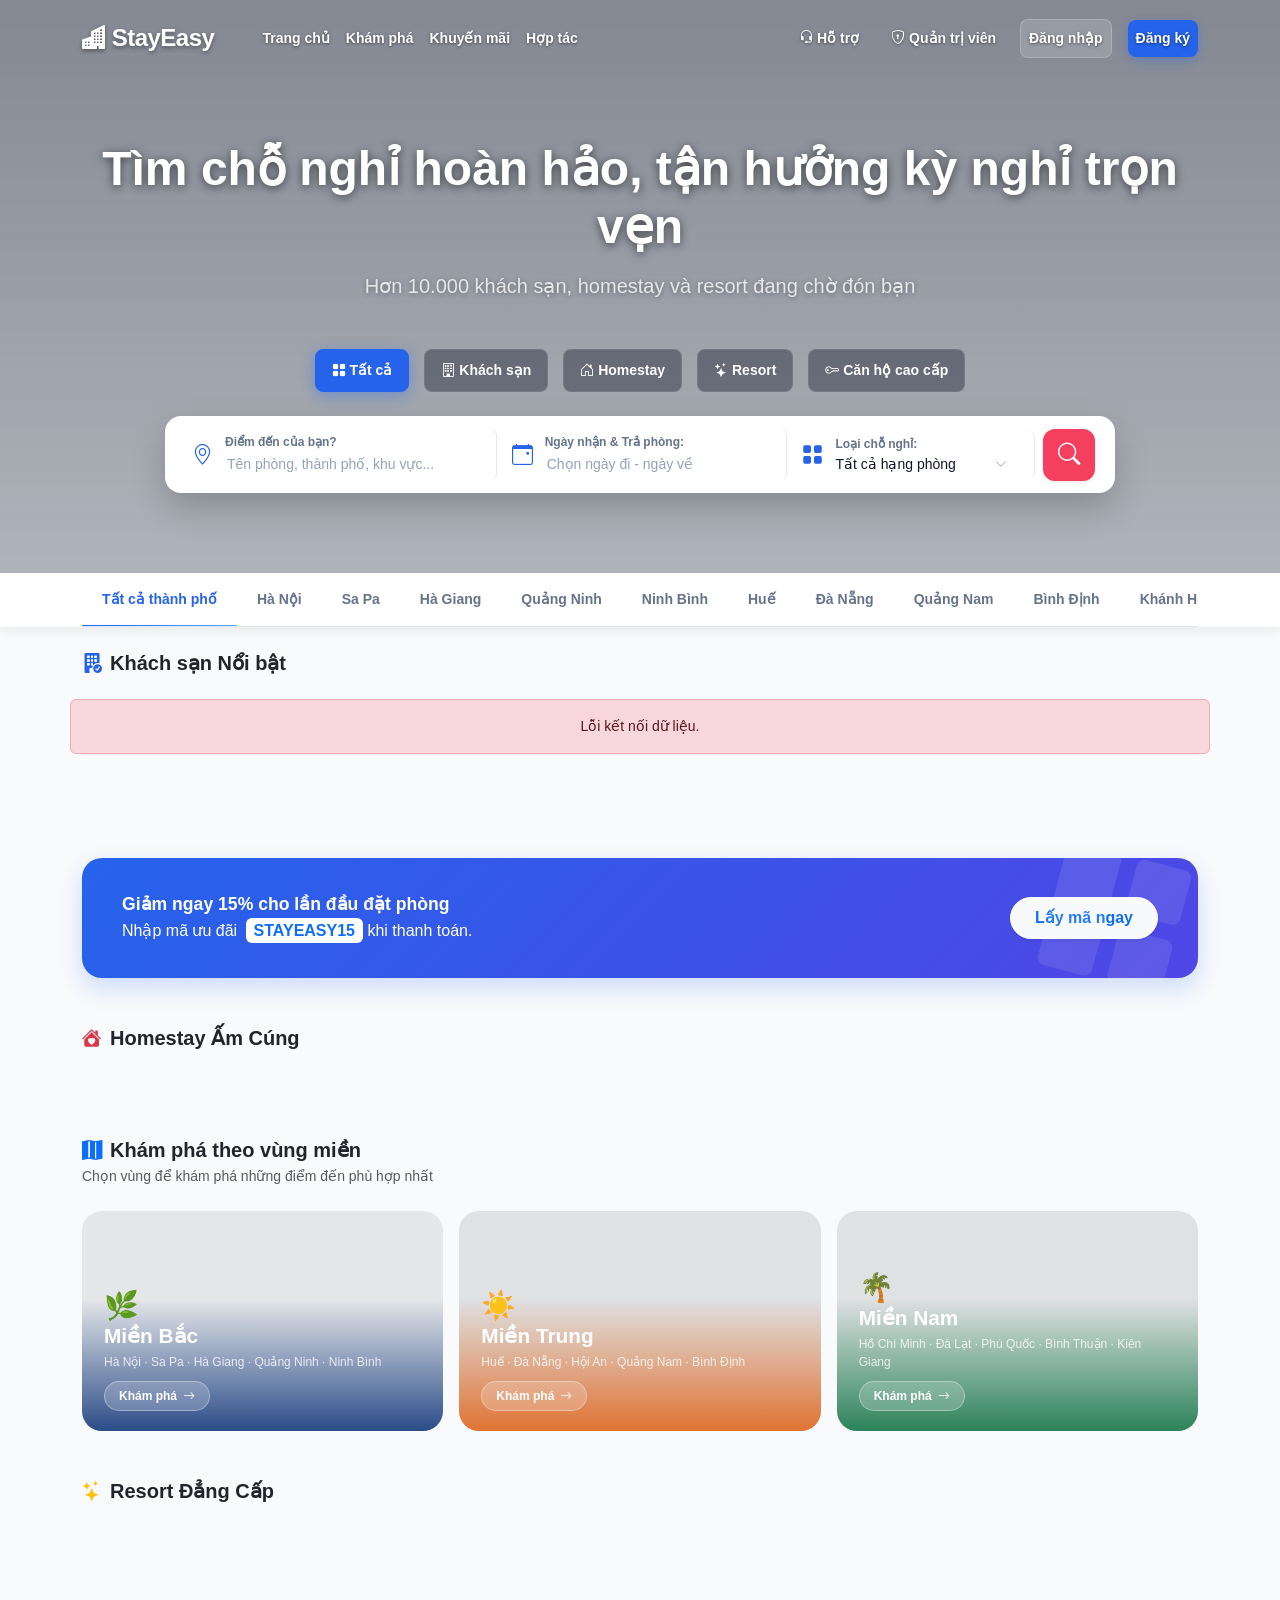
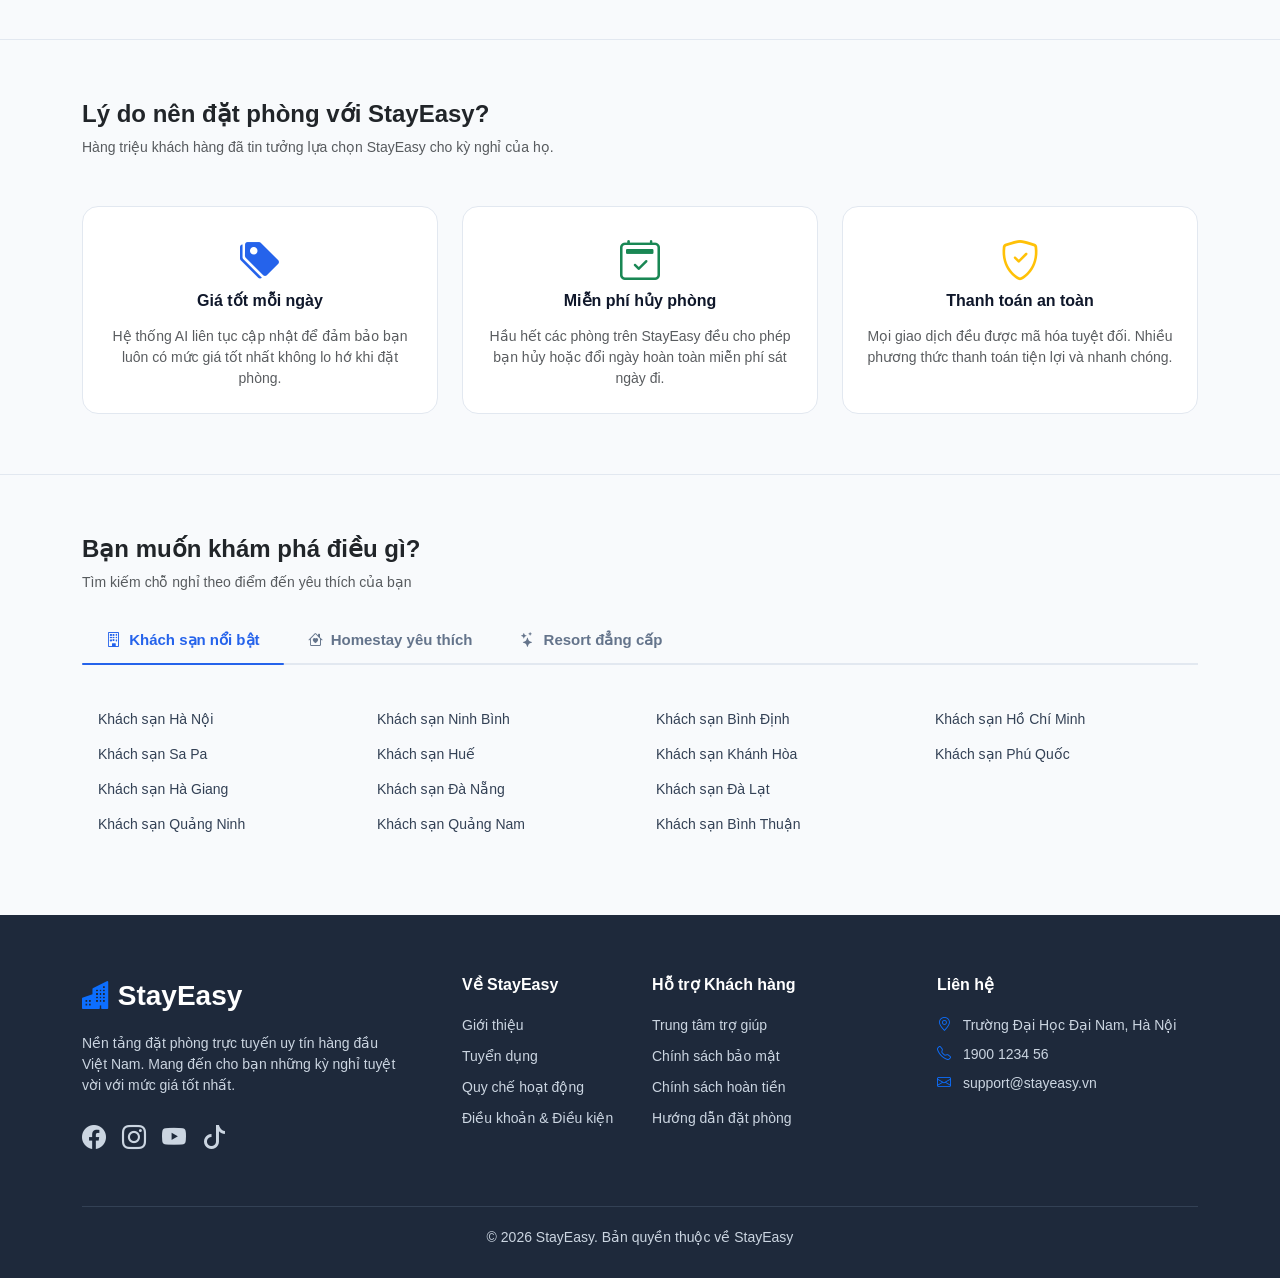
==== commit 0f0f5562: "message" ====
--- a/index.html
+++ b/index.html
@@ -924,7 +924,8 @@
                      <i class="bi bi-geo-alt"></i>
                      <div class="w-100">
                         <p class="search-label">Điểm đến của bạn?</p>
-                        <input type="text" id="searchName" placeholder="Tên thành phố, khu vực..." autocomplete="off"
+                        <input type="text" id="searchName" placeholder="Tên phòng, thành phố, khu vực..."
+                           autocomplete="off"
                            style="width: 100%; border: none; outline: none; background: transparent;">
 
                         <ul class="dropdown-menu shadow-lg border-0 rounded-4 mt-2" id="locationDropdown"
@@ -1650,7 +1651,7 @@
                     <span style="width:28px;height:28px;background:#f0fdf4;border-radius:8px;display:inline-flex;align-items:center;justify-content:center;flex-shrink:0;">
                         <i class="bi bi-bag-check-fill text-success" style="font-size:13px;"></i>
                     </span>
-                    Đơn của tôi
+                    Đặt phòng của tôi
                 </span>
                 ${orders.length > 0 ? `<span class="badge rounded-pill text-white fw-bold" id="orderCountBadge" style="background:#2563eb;font-size:10px;">${orders.length}</span>` : '<span id="orderCountBadge"></span>'}
             </a>
@@ -1664,7 +1665,7 @@
             <div style="border-top:1px solid #e2e8f0;padding-top:10px;margin-top:4px;">
                 <div class="d-flex align-items-center gap-1 mb-2 px-1">
                     <i class="bi bi-receipt text-primary" style="font-size:11px;"></i>
-                    <span class="fw-bold text-uppercase text-muted" style="font-size:10px;letter-spacing:0.06em;">Đơn hàng của tôi</span>
+                    <span class="fw-bold text-uppercase text-muted" style="font-size:10px;letter-spacing:0.06em;">Đặt phòng của tôi</span>
                 </div>
                 <div id="myOrdersList" style="padding-right:2px; max-height: 320px; overflow-y: auto;">
                     ${orders.length === 0 ? '<p class="text-muted text-center small py-3"><i class="bi bi-inbox me-1"></i>Chưa có đơn nào</p>' :
@@ -1701,13 +1702,9 @@
 </li>
 `;
                }
-
-               // Render user menu lần đầu — dùng [] tạm, fetch API ngay sau
                $('.btn-nav-login').parent().hide();
                $('.btn-nav-register').parent().hide();
                $('.navbar-nav.align-items-center').append(buildUserMenu([]));
-
-               // Gắn toggle cho panel đơn của tôi sau khi render
                setTimeout(() => {
                   document.getElementById('btnMyOrders')?.addEventListener('click', function (e) {
                      e.stopPropagation();
@@ -1729,12 +1726,8 @@
                   try {
                      const orders = await API.getBookingsByEmail(userEmail);
                      localStorage.setItem('stayeasy_myorders_' + userEmail, JSON.stringify(orders));
-
-                     // Cập nhật badge số đơn
                      const badge = document.getElementById('orderCountBadge');
                      if (badge) badge.textContent = orders.length > 0 ? orders.length : '';
-
-                     // Cập nhật danh sách nếu panel đang mở
                      const panel = document.getElementById('myOrdersPanel');
                      if (panel && panel.style.display !== 'none') {
                         const listEl = document.getElementById('myOrdersList');
@@ -1826,9 +1819,9 @@
                mode: "range",
                minDate: "today",
                dateFormat: "d/m/Y",
-               showMonths: window.innerWidth > 991 ? 2 : 1, // PC hiện song song 2 tháng, Mobile hiện 1 tháng ngắn gọn
-               monthSelectorType: "dropdown", // Kích hoạt danh sách dropdown chọn Tháng nhanh
-               yearSelectorType: "static",  // Giữ năm dạng chữ tĩnh, không dùng select trình duyệt tô xanh
+               showMonths: window.innerWidth > 991 ? 2 : 1,
+               monthSelectorType: "dropdown",
+               yearSelectorType: "static",
                locale: {
                   rangeSeparator: " đến ",
                   weekdays: {
@@ -1850,37 +1843,340 @@
                }
             });
 
+            // =========================================================
+            // TÌM KIẾM PHÒNG / ĐỊA ĐIỂM TRÊN INDEX
+            // - Chỉ hiện gợi ý sau khi người dùng bắt đầu gõ.
+            // - Không dùng ảnh nhỏ trong danh sách gợi ý.
+            // - Enter hoặc chọn kết quả sẽ lọc và cuộn tới đúng phòng / nhóm phòng.
+            // =========================================================
             const locInput = $('#searchName');
             const locDropdown = $('#locationDropdown');
-
-            locInput.on('focus', function () { locDropdown.addClass('show'); });
-
-            $(document).on('click', function (e) {
-               if (!$(e.target).closest('#searchName').length && !$(e.target).closest('#locationDropdown').length) {
+            let smartSearchLoadWatcher = null;
+
+            function normalizeIndexSearch(value) {
+               return String(value || '')
+                  .normalize('NFD')
+                  .replace(/[\u0300-\u036f]/g, '')
+                  .replace(/đ/g, 'd')
+                  .toLowerCase()
+                  .replace(/[^a-z0-9]+/g, '');
+            }
+
+            function escapeIndexSearchHtml(value) {
+               return String(value == null ? '' : value)
+                  .replace(/&/g, '&amp;')
+                  .replace(/</g, '&lt;')
+                  .replace(/>/g, '&gt;')
+                  .replace(/"/g, '&quot;')
+                  .replace(/'/g, '&#039;');
+            }
+
+            function getIndexRoomId(room) {
+               return room && (room.id || room.ID || room.Id || room.roomId || room.roomID || '');
+            }
+
+            function getIndexRoomTypeLabel(type) {
+               if (type === 'Homestay') return 'Homestay';
+               if (type === 'Resort') return 'Resort';
+               if (type === 'Deluxe') return 'Căn hộ cao cấp';
+               return 'Khách sạn';
+            }
+
+            function getIndexSectionSelector(room) {
+               if (!room) return '#hotelSectionBlock';
+               if (room.type === 'Homestay') return '#homestaySectionBlock';
+               if (room.type === 'Resort') return '#resortSectionBlock';
+               return '#hotelSectionBlock';
+            }
+
+            function getIndexSectionKey(room) {
+               if (!room) return 'hotel';
+               if (room.type === 'Homestay') return 'homestay';
+               if (room.type === 'Resort') return 'resort';
+               return 'hotel';
+            }
+
+            function getIndexSearchMatches(query, selectedType) {
+               const normalizedQuery = normalizeIndexSearch(query);
+               const type = selectedType == null ? $('#filterType').val() : selectedType;
+
+               return (Array.isArray(allRooms) ? allRooms : []).filter(function (room) {
+                  const roomName = normalizeIndexSearch(room && room.name);
+                  const roomLocation = normalizeIndexSearch(room && room.location);
+                  const matchesKeyword = !normalizedQuery || roomName.includes(normalizedQuery) || roomLocation.includes(normalizedQuery);
+                  const matchesType = !type || room.type === type;
+                  return matchesKeyword && matchesType;
+               });
+            }
+
+            function syncIndexRoomTypeControl(type) {
+               const normalizedType = type || '';
+               const typeButton = document.getElementById('roomTypeBtn');
+               const typeDropdown = document.getElementById('roomTypeDropdown');
+               const option = typeDropdown ? typeDropdown.querySelector(`li[data-value="${normalizedType}"]`) : null;
+
+               $('#filterType').val(normalizedType).trigger('change');
+
+               if (typeButton && option) {
+                  const icon = option.dataset.icon || 'bi-grid';
+                  const label = option.dataset.label || 'Tất cả hạng phòng';
+                  typeButton.querySelector('.trigger-icon').className = 'bi ' + icon + ' trigger-icon';
+                  typeButton.querySelector('.trigger-text').textContent = label;
+                  typeDropdown.querySelectorAll('li').forEach(function (item) {
+                     item.classList.remove('selected');
+                  });
+                  option.classList.add('selected');
+               }
+            }
+
+            function resetIndexCityFilter() {
+               $('.city-filter-bar .nav-link').removeClass('active');
+               $('.city-filter-bar .nav-link[data-city=""]').addClass('active');
+            }
+
+            function setIndexSearchPageForRoom(room, query) {
+               if (!room) return;
+
+               const sectionRooms = getIndexSearchMatches(query, room.type).filter(function (item) {
+                  return getIndexSectionKey(item) === getIndexSectionKey(room);
+               });
+               const roomId = String(getIndexRoomId(room));
+               const roomIndex = sectionRooms.findIndex(function (item) {
+                  return String(getIndexRoomId(item)) === roomId;
+               });
+               const targetPage = roomIndex >= 0 ? Math.floor(roomIndex / itemsPerPage) + 1 : 1;
+
+               if (getIndexSectionKey(room) === 'homestay') currentHomestayPage = targetPage;
+               else if (getIndexSectionKey(room) === 'resort') currentResortPage = targetPage;
+               else currentHotelPage = targetPage;
+            }
+
+            function scrollIndexToSection(room) {
+               const target = $(getIndexSectionSelector(room));
+               if (!target.length) return;
+               $('html, body').stop(true).animate({ scrollTop: target.offset().top - 118 }, 500);
+            }
+
+            function scrollIndexToRoom(room) {
+               if (!room) return;
+               const roomId = String(getIndexRoomId(room));
+
+               window.setTimeout(function () {
+                  const targetCard = $('.room-link').filter(function () {
+                     return String($(this).attr('data-id')) === roomId;
+                  }).first();
+
+                  if (targetCard.length) {
+                     $('html, body').stop(true).animate({ scrollTop: targetCard.offset().top - 118 }, 550);
+                  } else {
+                     scrollIndexToSection(room);
+                  }
+               }, 60);
+            }
+
+            function renderIndexSearchSuggestions() {
+               const rawQuery = String(locInput.val() || '').trim();
+               const normalizedQuery = normalizeIndexSearch(rawQuery);
+
+               // Không mở dropdown và không hiển thị "Điểm đến phổ biến" khi chưa gõ.
+               if (!normalizedQuery) {
+                  locDropdown.empty().removeClass('show');
+                  return;
+               }
+
+               if (!Array.isArray(allRooms) || allRooms.length === 0) {
+                  locDropdown.html(`
+                     <li><div class="dropdown-item text-muted py-3 small"><i class="bi bi-hourglass-split me-2"></i>Đang tải dữ liệu phòng...</div></li>
+                  `).addClass('show');
+                  return;
+               }
+
+               const rooms = getIndexSearchMatches(rawQuery, '').slice(0, 8);
+               const locations = [];
+               const usedLocations = new Set();
+
+               rooms.forEach(function (room) {
+                  const location = String(room.location || '').trim();
+                  const locationKey = normalizeIndexSearch(location);
+                  if (location && locationKey && !usedLocations.has(locationKey)) {
+                     usedLocations.add(locationKey);
+                     locations.push(location);
+                  }
+               });
+
+               let html = `
+                  <li><h6 class="dropdown-header text-dark fw-bold fs-6"><i class="bi bi-search text-primary me-2"></i>Gợi ý phù hợp</h6></li>
+                  <li><hr class="dropdown-divider"></li>
+               `;
+
+               if (locations.length) {
+                  html += `<li><span class="dropdown-header text-muted small pt-1 pb-1">ĐỊA ĐIỂM</span></li>`;
+                  locations.slice(0, 4).forEach(function (location) {
+                     html += `
+                        <li>
+                           <a href="#" class="dropdown-item py-2 d-flex justify-content-between align-items-center index-search-suggestion" data-kind="location" data-location="${escapeIndexSearchHtml(location)}">
+                              <div>
+                                 <span class="fw-semibold d-block text-dark">${escapeIndexSearchHtml(location)}</span>
+                                 <small class="text-muted">Xem các chỗ nghỉ tại khu vực này</small>
+                              </div>
+                           </a>
+                        </li>
+                     `;
+                  });
+               }
+
+               if (rooms.length) {
+                  html += `<li><span class="dropdown-header text-muted small pt-2 pb-1">PHÒNG PHÙ HỢP</span></li>`;
+                  rooms.forEach(function (room) {
+                     const roomId = getIndexRoomId(room);
+                     html += `
+                        <li>
+                           <a href="#" class="dropdown-item py-2 d-flex justify-content-between align-items-center index-search-suggestion" data-kind="room" data-room-id="${escapeIndexSearchHtml(roomId)}">
+                              <div class="pe-2">
+                                 <span class="fw-semibold d-block text-dark">${escapeIndexSearchHtml(room.name || 'Phòng chưa cập nhật tên')}</span>
+                                 <small class="text-muted">${escapeIndexSearchHtml(room.location || 'Đang cập nhật địa điểm')} · ${escapeIndexSearchHtml(getIndexRoomTypeLabel(room.type))}</small>
+                              </div>
+                           </a>
+                        </li>
+                     `;
+                  });
+               }
+
+               if (!locations.length && !rooms.length) {
+                  html += `
+                     <li><div class="dropdown-item text-muted py-3 small"><i class="bi bi-search me-2"></i>Không tìm thấy phòng hoặc địa điểm phù hợp.</div></li>
+                  `;
+               }
+
+               locDropdown.html(html).addClass('show');
+            }
+
+            function runIndexSearch(options) {
+               const config = options || {};
+               const typedQuery = String(config.query != null ? config.query : locInput.val() || '').trim();
+               const targetRoom = config.room || null;
+               const targetLocation = config.location || '';
+
+               if (targetRoom) {
+                  locInput.val(targetRoom.name || typedQuery);
+                  resetIndexCityFilter();
+                  syncIndexRoomTypeControl(targetRoom.type || '');
+                  currentHotelPage = 1;
+                  currentHomestayPage = 1;
+                  currentResortPage = 1;
+                  setIndexSearchPageForRoom(targetRoom, targetRoom.name || typedQuery);
+                  applyFilters();
                   locDropdown.removeClass('show');
-               }
+                  scrollIndexToRoom(targetRoom);
+                  return;
+               }
+
+               if (targetLocation) locInput.val(targetLocation);
+               resetIndexCityFilter();
+               currentHotelPage = 1;
+               currentHomestayPage = 1;
+               currentResortPage = 1;
+               applyFilters();
+               locDropdown.removeClass('show');
+
+               const results = getIndexSearchMatches(String(locInput.val() || '').trim());
+               if (results.length === 1) {
+                  scrollIndexToRoom(results[0]);
+               } else if (results.length) {
+                  scrollIndexToSection(results[0]);
+               }
+            }
+
+            function runIndexSearchFromEnter() {
+               const typedQuery = String(locInput.val() || '').trim();
+               const normalizedQuery = normalizeIndexSearch(typedQuery);
+               if (!normalizedQuery) {
+                  currentHotelPage = 1;
+                  currentHomestayPage = 1;
+                  currentResortPage = 1;
+                  applyFilters();
+                  locDropdown.removeClass('show');
+                  return;
+               }
+
+               const exactRoom = (Array.isArray(allRooms) ? allRooms : []).find(function (room) {
+                  return normalizeIndexSearch(room.name) === normalizedQuery;
+               });
+
+               if (exactRoom) {
+                  runIndexSearch({ room: exactRoom });
+                  return;
+               }
+
+               const exactLocation = (Array.isArray(allRooms) ? allRooms : []).find(function (room) {
+                  return normalizeIndexSearch(room.location) === normalizedQuery;
+               });
+
+               if (exactLocation) {
+                  runIndexSearch({ location: exactLocation.location });
+                  return;
+               }
+
+               runIndexSearch({ query: typedQuery });
+            }
+
+            // Click vào ô chỉ đặt focus; dropdown chỉ mở khi có chữ được gõ.
+            locInput.off('focus.indexSearch').on('focus.indexSearch', function () {
+               if (String($(this).val() || '').trim()) renderIndexSearchSuggestions();
             });
 
-            $('.loc-item').on('click', function (e) {
-               e.preventDefault();
-               const selectedCity = $(this).find('span.fw-bold').text();
-               locInput.val(selectedCity);
-               locDropdown.removeClass('show');
-
-               // Trigger filter and scroll to rooms
-               applyFilters();
-
-               const selectedType = $('#filterType').val();
-               let targetSection = '#hotelSectionBlock';
-               if (selectedType === 'Homestay') {
-                  targetSection = '#homestaySectionBlock';
-               } else if (selectedType === 'Resort') {
-                  targetSection = '#resortSectionBlock';
-               }
-
-               $('html, body').animate({
-                  scrollTop: $(targetSection).offset().top - 100
-               }, 500);
+            locInput.off('input.indexSearch').on('input.indexSearch', function () {
+               renderIndexSearchSuggestions();
+
+               // Trường hợp dữ liệu API đang về chậm: tự làm mới gợi ý ngay khi có dữ liệu.
+               if (!allRooms.length && !smartSearchLoadWatcher) {
+                  let attempts = 0;
+                  smartSearchLoadWatcher = window.setInterval(function () {
+                     attempts += 1;
+                     if (allRooms.length || attempts >= 80 || !String(locInput.val() || '').trim()) {
+                        window.clearInterval(smartSearchLoadWatcher);
+                        smartSearchLoadWatcher = null;
+                        renderIndexSearchSuggestions();
+                     }
+                  }, 125);
+               }
+            });
+
+            locInput.off('keydown.indexSearch').on('keydown.indexSearch', function (event) {
+               if (event.key === 'Enter') {
+                  event.preventDefault();
+                  runIndexSearchFromEnter();
+               }
+            });
+
+            locDropdown.off('click.indexSearch', '.index-search-suggestion').on('click.indexSearch', '.index-search-suggestion', function (event) {
+               event.preventDefault();
+               const kind = $(this).attr('data-kind');
+
+               if (kind === 'room') {
+                  const roomId = String($(this).attr('data-room-id') || '');
+                  const room = (Array.isArray(allRooms) ? allRooms : []).find(function (item) {
+                     return String(getIndexRoomId(item)) === roomId;
+                  });
+                  if (room) runIndexSearch({ room: room });
+                  return;
+               }
+
+               if (kind === 'location') {
+                  runIndexSearch({ location: $(this).attr('data-location') || '' });
+               }
+            });
+
+            // Giữ nút kính lúp, nhưng dùng cùng luồng với Enter.
+            $('#btnFilter').off('click').on('click.indexSearch', function (event) {
+               event.preventDefault();
+               runIndexSearchFromEnter();
+            });
+
+            $(document).on('click.indexSearch', function (event) {
+               if (!$(event.target).closest('#searchName, #locationDropdown').length) {
+                  locDropdown.removeClass('show');
+               }
             });
 
             $('#popupAuthInputEmail, #popupAuthInputName, #popupAuthInputPw1, #popupAuthInputPw2').on('keypress', function (e) {
@@ -1893,9 +2189,7 @@
 
          // Logic Hàm Đăng xuất
          window.logoutUser = function () {
-            // Xóa guestSession (key mới tách biệt)
             localStorage.removeItem('guestSession');
-            // Xóa các key cũ tương thích ngược
             localStorage.removeItem('isUserLoggedIn');
             localStorage.removeItem('userName');
             localStorage.removeItem('userEmail');
@@ -1994,13 +2288,10 @@
                alert('🎉 Đăng ký tài khoản khách thành công!');
                togglePopupAuthMode();
             } else {
-               // Mode: Login
                if (!email || !pw1) { alert('⚠️ Vui lòng điền email và mật khẩu!'); return; }
-
                // 1. Kiểm tra tài khoản admin tối cao
                if (email === 'admin@gmail.com' && pw1 === 'admin123') {
                   localStorage.setItem('adminSession', JSON.stringify({ email: 'admin@gmail.com', name: 'Quản Trị Viên', role: 'superadmin' }));
-                  // Giữ lại isLoggedIn để tương thích ngược
                   localStorage.setItem('isLoggedIn', 'true');
                   localStorage.setItem('userRole', 'superadmin');
                   localStorage.setItem('adminEmail', 'admin@gmail.com');
@@ -2026,9 +2317,7 @@
                const userList = JSON.parse(localStorage.getItem('stayeasy_users')) || [];
                const matchedUser = userList.find(u => u.email === email && u.password === pw1);
                if (matchedUser) {
-                  // Lưu vào guestSession (tách biệt hoàn toàn với adminSession)
                   localStorage.setItem('guestSession', JSON.stringify({ email: matchedUser.email, name: matchedUser.name, role: 'customer' }));
-                  // Giữ lại isUserLoggedIn để tương thích ngược với các trang khác
                   localStorage.setItem('isUserLoggedIn', 'true');
                   localStorage.setItem('userName', matchedUser.name);
                   localStorage.setItem('userEmail', matchedUser.email);
@@ -2067,32 +2356,21 @@
                   const value = this.dataset.value;
                   const icon = this.dataset.icon;
                   const label = this.dataset.label;
-
-                  // Cập nhật trigger button
                   btn.querySelector('.trigger-icon').className = 'bi ' + icon + ' trigger-icon';
                   btn.querySelector('.trigger-text').textContent = label;
-
-                  // Cập nhật selected state
                   dropdown.querySelectorAll('li').forEach(l => l.classList.remove('selected'));
                   this.classList.add('selected');
-
-                  // Khi chọn "Tất cả hạng phòng" → reset city về Tất cả
                   if (value === '') {
                      $('#searchName').val('');
                      $('.city-filter-bar .nav-link').removeClass('active');
                      $('.city-filter-bar .nav-link[data-city=""]').addClass('active');
                   }
-
-                  // Sync hidden select + trigger filter
                   hiddenSelect.value = value;
                   $(hiddenSelect).trigger('change');
                   $('#btnFilter').click();
-
                   closeDropdown();
                });
             });
-
-            // Đóng khi click ra ngoài
             document.addEventListener('click', function (e) {
                if (!btn.contains(e.target) && !dropdown.contains(e.target)) {
                   closeDropdown();
@@ -2128,7 +2406,6 @@
                   document.querySelector(target).classList.add('active');
                });
             });
-
             // Toggle hiện mật khẩu
             document.querySelectorAll('#adminLoginModal .admin-pw-toggle').forEach(function (btn) {
                btn.addEventListener('click', function () {
@@ -2152,14 +2429,11 @@
                const accounts = getFreshAdminAccounts();
                const matchedUser = accounts.find(u => u.email === email && u.password === password);
                if (matchedUser) {
-                  // Lưu adminSession (tách biệt guestSession)
                   localStorage.setItem('adminSession', JSON.stringify({ email: matchedUser.email, name: matchedUser.name || 'Quản Trị Viên', role: matchedUser.role || 'superadmin' }));
-                  // Giữ lại key cũ tương thích ngược
                   localStorage.setItem('isLoggedIn', 'true');
                   localStorage.setItem('userRole', matchedUser.role || 'superadmin');
                   localStorage.setItem('adminEmail', email);
                   localStorage.setItem('userName', matchedUser.name || 'Quản Trị Viên');
-                  // Đóng modal rồi mở admin.html trên tab mới
                   const modal = bootstrap.Modal.getInstance(document.getElementById('adminLoginModal'));
                   if (modal) modal.hide();
                   setTimeout(() => window.open('admin.html', '_blank'), 300);
--- a/stayeasy-mobile-only.css
+++ b/stayeasy-mobile-only.css
@@ -1195,6 +1195,38 @@
     font-size: 14px !important;
     line-height: 1.45 !important;
     margin-bottom: 10px !important;
+  }
+  #blogScroll {
+  display: flex !important;
+  flex-wrap: nowrap !important;
+  overflow-x: auto !important;
+  overflow-y: hidden !important;
+  gap: 16px !important;
+  scroll-snap-type: x mandatory !important;
+  -webkit-overflow-scrolling: touch !important;
+  }
+
+  #blogScroll .inspire-card {
+  flex: 0 0 90vw !important;
+  min-width: 90vw !important;
+  max-width: 90vw !important;
+  scroll-snap-align: start !important;
+  }
+
+  #blogScroll .inspire-img {
+  width: 100% !important;
+  aspect-ratio: 1 / 1 !important;
+  height: auto !important;
+  max-height: none !important;
+  overflow: hidden !important;
+  }
+
+  #blogScroll .inspire-img img {
+  width: 100% !important;
+  height: 100% !important;
+  object-fit: cover !important;
+  object-position: center !important;
+  display: block !important;
   }
 
   /* Dropdown tài khoản sau đăng nhập nằm gọn trong menu mobile, không bị mất đơn/đăng xuất */
@@ -2424,7 +2456,7 @@
     border-radius: 14px !important;
     margin: 0 !important;
     flex: 0 0 39px !important;
-    background: #fff !important;
+    
   }
 
   body.stayeasy-admin-page table.admin-mobile-card-table tbody td.admin-mobile-actions .btn i,
@@ -2582,3 +2614,320 @@
     display: none !important;
   }
 }
+/* ===== MOBILE PRODUCT CARD ===== */
+@media (max-width: 767.98px) {
+  #hotelContainer,
+  #homestayContainer,
+  #resortContainer {
+    --bs-gutter-x: 0 !important;
+    --bs-gutter-y: 18px !important;
+  }
+
+  #hotelContainer > [class*="col-"],
+  #homestayContainer > [class*="col-"],
+  #resortContainer > [class*="col-"] {
+    width: 100% !important;
+    max-width: 100% !important;
+    flex: 0 0 100% !important;
+  }
+
+  .room-card,
+  .room-card-hover {
+    width: 100% !important;
+    border-radius: 22px !important;
+    overflow: hidden !important;
+    background: #fff !important;
+    border: 1px solid #eef2f7 !important;
+    box-shadow: 0 10px 26px rgba(15, 23, 42, 0.08) !important;
+    margin: 0 !important;
+  }
+
+  .room-card .position-relative,
+  .room-card .card-img-top,
+  .room-card img.card-img-top {
+    border-radius: 22px 22px 0 0 !important;
+  }
+
+  .room-card .card-img-top,
+  .room-card img.card-img-top {
+    width: 100% !important;
+    height: 260px !important;
+    object-fit: cover !important;
+    display: block !important;
+  }
+
+  .room-card .card-body {
+    padding: 18px 18px 20px !important;
+  }
+
+  .room-card .card-title,
+  .room-card h5 {
+    font-size: 20px !important;
+    line-height: 1.25 !important;
+    font-weight: 800 !important;
+    margin-bottom: 10px !important;
+    color: #111827 !important;
+    white-space: normal !important;
+    overflow: visible !important;
+    display: block !important;
+  }
+
+  .room-card .text-warning {
+    font-size: 17px !important;
+    letter-spacing: -1px !important;
+  }
+
+  .room-card small,
+  .room-card .text-muted {
+    font-size: 14px !important;
+    line-height: 1.45 !important;
+  }
+
+  .room-card del,
+  .room-card .text-decoration-line-through {
+    font-size: 15px !important;
+    color: #8b8f98 !important;
+  }
+
+  .price-display,
+  .room-card .fw-bold.text-primary,
+  .room-card .text-primary.fw-bold {
+    font-size: 25px !important;
+    line-height: 1.15 !important;
+    font-weight: 900 !important;
+    color: #2563eb !important;
+    white-space: nowrap !important;
+  }
+
+  .room-card .badge,
+  .room-card .badge-type {
+    border-radius: 999px !important;
+    padding: 6px 10px !important;
+    font-size: 12px !important;
+    font-weight: 700 !important;
+  }
+}
+
+@media (max-width: 430px) {
+  .room-card .card-img-top,
+  .room-card img.card-img-top {
+    height: 230px !important;
+  }
+
+  .room-card .card-title,
+  .room-card h5 {
+    font-size: 18px !important;
+  }
+
+  .price-display,
+  .room-card .fw-bold.text-primary,
+  .room-card .text-primary.fw-bold {
+    font-size: 23px !important;
+  }
+}
+/* ===== DETAIL BOOKING FORM MOBILE - ROUNDED INPUTS ===== */
+@media (max-width: 767.98px) {
+  .booking-card {
+    border-radius: 28px !important;
+    padding: 22px 18px 26px !important;
+  }
+
+  .booking-card label,
+  #bookingForm label {
+  font-size: 13.5px !important;
+  font-weight: 600 !important;
+  color: #667085 !important;
+  margin-bottom: 8px !important;
+  letter-spacing: 0 !important;
+  }
+
+  .booking-card .input-group,
+  #bookingForm .input-group {
+    min-height: 58px !important;
+    border: 1.5px solid #e2e8f0 !important;
+    border-radius: 18px !important;
+    overflow: hidden !important;
+    background: #fff !important;
+    box-shadow: none !important;
+  }
+
+  .booking-card .input-group-text,
+  #bookingForm .input-group-text {
+  width: 54px !important;
+  min-width: 54px !important;
+  border: none !important;
+  border-right: 1px solid #eef2f7 !important;
+  background: #ffffff !important;
+  color: #2563eb !important;
+  display: flex !important;
+  align-items: center !important;
+  justify-content: center !important;
+  font-size: 18px !important;
+}
+
+  .booking-card .form-control,
+  .booking-card .form-select,
+  #bookingForm .form-control,
+  #bookingForm .form-select,
+  #bookingForm textarea {
+  height: 56px !important;
+  min-height: 56px !important;
+  border: none !important;
+  border-radius: 0 !important;
+  background: #fff !important;
+  font-size: 14.5px !important;
+  font-weight: 400 !important;
+  color: #111827 !important;
+  padding-left: 14px !important;
+  letter-spacing: 0 !important;
+  box-shadow: none !important;
+  }
+
+  .booking-card .form-control:focus,
+  .booking-card .form-select:focus,
+  #bookingForm .form-control:focus,
+  #bookingForm .form-select:focus {
+    box-shadow: inset 0 0 0 2px rgba(37, 99, 235, .22) !important;
+  }
+
+  #promoCode {
+    letter-spacing: .08em !important;
+    font-weight: 400 !important;
+  }
+
+  #btnApplyPromo {
+  min-height: 56px !important;
+  border-radius: 0 18px 18px 0 !important;
+  font-size: 14.5px !important;
+  font-weight: 700 !important;
+  padding: 0 18px !important;
+  }
+}
+/* =========================================================
+   FIX iOS MOBILE INPUT AUTO ZOOM
+   Chống Safari/iPhone tự zoom khi nhập form
+   Chỉ áp dụng mobile, không ảnh hưởng desktop/laptop
+========================================================= */
+@media (max-width: 767.98px) {
+  input,
+  select,
+  textarea,
+  button,
+  .form-control,
+  .form-select,
+  .input-group .form-control,
+  .input-group .form-select,
+  .booking-card .form-control,
+  .booking-card .form-select,
+  #bookingForm .form-control,
+  #bookingForm .form-select,
+  #bookingForm textarea,
+  .search-input-group input,
+  .search-input-group select,
+  .custom-select-trigger,
+  .guest-display,
+  .time-display,
+  .flatpickr-input,
+  #locationInput,
+  #dateRangePicker,
+  #searchDateRange,
+  #bookingDateRange,
+  #promoCode,
+  #cName,
+  #cEmail,
+  #cPhone,
+  #cIn,
+  #cOut,
+  #checkinTime,
+  #checkoutTime {
+    font-size: 16px !important;
+  }
+}
+@media (max-width: 768px) {
+  body.stayeasy-admin-page input,
+  body.stayeasy-admin-page select,
+  body.stayeasy-admin-page textarea,
+  body.stayeasy-admin-page .form-control,
+  body.stayeasy-admin-page .form-select,
+  body.stayeasy-admin-page #searchRoomInput,
+  body.stayeasy-admin-page #searchBookingInput,
+  body.stayeasy-admin-page #searchPromoInput {
+    font-size: 16px !important;
+  }
+}/* FIX EXPLORE ARTICLE MODAL MOBILE BỊ LỆCH / CHỮ TRÀN SANG PHẢI */
+@media (max-width: 767.98px) {
+  .article-modal-overlay {
+    position: fixed !important;
+    inset: 0 !important;
+    z-index: 99999 !important;
+    display: none !important;
+    align-items: center !important;
+    justify-content: center !important;
+    padding: 14px !important;
+    background: rgba(15, 23, 42, 0.68) !important;
+    overflow-y: auto !important;
+  }
+
+  .article-modal-overlay.open {
+    display: flex !important;
+  }
+
+  .article-modal-box {
+    width: 100% !important;
+    max-width: calc(100vw - 28px) !important;
+    max-height: calc(100dvh - 28px) !important;
+    display: flex !important;
+    flex-direction: column !important;
+    overflow: hidden !important;
+    border-radius: 22px !important;
+    background: #fff !important;
+  }
+
+  .article-modal-box .article-modal-hero,
+  .article-modal-hero {
+    width: 100% !important;
+    min-width: 100% !important;
+    max-width: 100% !important;
+    height: 260px !important;
+    min-height: 0 !important;
+    flex: 0 0 auto !important;
+    flex-shrink: 0 !important;
+    align-self: auto !important;
+    object-fit: cover !important;
+    object-position: center !important;
+    display: block !important;
+    border-radius: 0 !important;
+  }
+
+  .article-modal-box .article-modal-body,
+  .article-modal-body {
+    width: 100% !important;
+    max-width: 100% !important;
+    min-width: 0 !important;
+    flex: 1 1 auto !important;
+    padding: 18px 18px 24px !important;
+    overflow-y: auto !important;
+    max-height: calc(100dvh - 316px) !important;
+  }
+
+  .article-modal-title,
+  .article-modal-content,
+  .article-modal-content p,
+  .article-modal-body p {
+    width: 100% !important;
+    max-width: 100% !important;
+    white-space: normal !important;
+    word-break: normal !important;
+    overflow-wrap: break-word !important;
+  }
+
+  .article-modal-close {
+    position: absolute !important;
+    top: 14px !important;
+    right: 14px !important;
+    width: 38px !important;
+    height: 38px !important;
+    z-index: 20 !important;
+    border-radius: 50% !important;
+  }
+}
